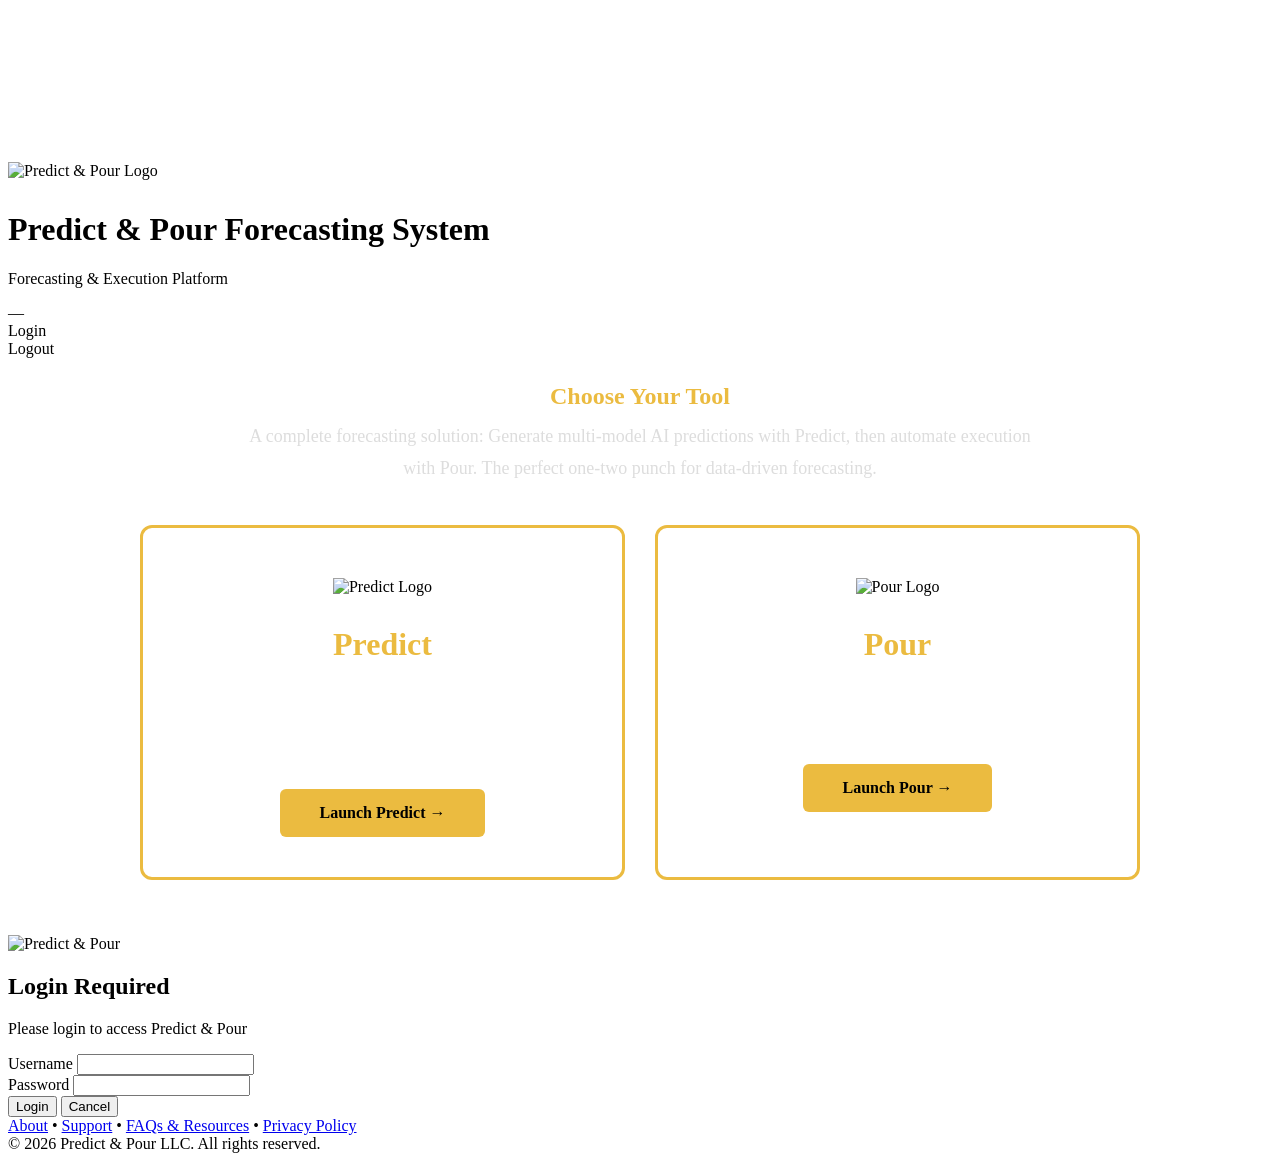
==== static/index.html @ daedb601 "changed /static/ to / across all pages" ====
<!DOCTYPE html>
    <html>
    <head>
        <title>Predict & Pour</title>
    <link rel="stylesheet" href="/styles.css">
        <style>


            .container {
                max-width: 1000px;
                margin: 0px auto;
                text-align: center;
                padding: 15px 20px;
            }

            .app-cards {
                display: grid;
                grid-template-columns: 1fr 1fr;
                gap: 30px;
                margin: 40px 0;
            }

            .app-card {
                background: url("/wood-texture.jpg") center center;
                background-size: cover;
                border: 3px solid #EBBB40;
                border-radius: 12px;
                padding: 40px 30px;
                transition: transform 0.3s, box-shadow 0.3s;
            }

            .app-card:hover {
                transform: translateY(-15px) scale(1.05);
                box-shadow: 0 25px 80px rgba(235, 187, 64, 0.7);
            }

            .app-card h2 {
                color: #EBBB40;
                margin: 20px 0 10px 0;
                font-size: 32px;
            }

            .app-card p {
                color: #fff;
                font-size: 16px;
                margin: 15px 0;
                line-height: 1.6;
            }

            .app-card a {
                display: inline-block;
                background: #EBBB40;
                color: #000;
                padding: 15px 40px;
                text-decoration: none;
                border-radius: 6px;
                font-weight: bold;
                margin-top: 20px;
                font-size: 16px;
                transition: background 0.3s;
            }

            .app-card a:hover {
                background: #d4a634;
            }

            .subtitle {
                color: #EBBB40;
                font-size: 24px;
                margin: 10px 0 10px 0;
            }

            .description {
                color: #ddd;
                max-width: 800px;
                margin: 0 auto 40px auto;
                line-height: 1.8;
                font-size: 18px;
            }

        </style>
    </head>
    <body>
        <div class="header">
            <video autoplay muted loop playsinline class="header-video">
                <source src="/beer-header.mp4" type="video/mp4">
            </video>
            <div class="header-content">
                <img src="/pp-logo.png" alt="Predict & Pour Logo" width="150" style="margin-bottom: 10px;">
                <h1>Predict & Pour Forecasting System</h1>
                <p>Forecasting & Execution Platform</p>
            </div>

            <!-- Account Widget -->
            <div class="account-widget">
                <div class="account-trigger" id="accountTrigger">
                    <div class="account-circle logged-out" id="accountCircle">—</div>
                    <span class="account-name" id="accountName">Login</span>
                </div>
                <div class="account-dropdown" id="accountDropdown">
                    <div class="dropdown-item logout" id="logoutBtn">Logout</div>
                </div>
            </div>
        </div>

        <div class="container">
            <h2 class="subtitle">Choose Your Tool</h2>
            <p class="description">
                A complete forecasting solution: Generate multi-model AI predictions with Predict,
                then automate execution with Pour. The perfect one-two punch for data-driven forecasting.
            </p>

            <div class="app-cards">
                <div class="app-card">
                    <img src="/predict-logo.png" alt="Predict Logo" style="width: 150px; height: 150px; margin: 10px 0;">
                    <h2>Predict</h2>
                    <p>Multi-model forecasting powered by advanced algorithims and AI models. Choose from 8 different forecasting models to predict future sales.</p>
                    <a href="/predict">Launch Predict →</a>
                </div>

                <div class="app-card">
                    <img src="/pour-logo.png" alt="Pour Logo" style="width: 150px; height: 150px; margin: 10px 0;">
                    <h2>Pour</h2>
                    <p>Automated forecast execution into OnePortal. Smart calibration and one-click import automation for your data.</p>
                    <a href="/pour">Launch Pour →</a>
                </div>
            </div>
        </div>

        <!-- Login Modal -->
        <div class="login-modal" id="loginModal">
            <div class="login-box">
                <div class="login-content">
                    <div class="login-header">
                        <img src="/pp-logo.png" alt="Predict & Pour">
                        <h2>Login Required</h2>
                        <p>Please login to access Predict & Pour</p>
                    </div>
                    <div class="login-error" id="loginError"></div>
                    <form class="login-form" id="loginForm">
                        <div class="form-group">
                            <label for="loginUsername">Username</label>
                            <input type="text" id="loginUsername" required autocomplete="username">
                        </div>
                        <div class="form-group">
                            <label for="loginPassword">Password</label>
                            <input type="password" id="loginPassword" required autocomplete="current-password">
                        </div>
                        <div class="login-actions">
                            <button type="submit" class="btn-login">Login</button>
                            <button type="button" class="btn-cancel" id="cancelLogin">Cancel</button>
                        </div>
                    </form>
                </div>
            </div>
        </div>

        <!-- FOOTER -->
        <div class="pp-footer">
        <div class="pp-footer-line"></div>

        <div class="pp-footer-links">
            <a href="/about.html">About</a>
            <span>•</span>
            <a href="mailto:aaron@predictandpour.com">Support</a>
            <span>•</span>
            <a href="/faqs.html">FAQs & Resources</a>
            <span>•</span>
            <a href="/privacy.html">Privacy Policy</a>
        </div>

        <div class="pp-footer-copy">
            © <span id="ppYear"></span> Predict &amp; Pour LLC. All rights reserved.
        </div>
        </div>

        <script>
        // ============================================
        // GLOBAL STATE
        // ============================================
        let currentUser = null;

        // ============================================
        // AUTH & ACCOUNT DROPDOWN
        // ============================================
        
        async function checkAuthStatus() {
            try {
                const response = await fetch('/api/auth/me', {
                    credentials: 'include'
                });
                const data = await response.json();
                
                if (data.logged_in) {
                    currentUser = { username: data.username || 'User' };
                    updateAccountWidget(true, currentUser.username);
                } else {
                    currentUser = null;
                    updateAccountWidget(false);
                }
            } catch (error) {
                console.error('Auth check error:', error);
                updateAccountWidget(false);
            }
        }

        function updateAccountWidget(isLoggedIn, username = '') {
            const circle = document.getElementById('accountCircle');
            const name = document.getElementById('accountName');
            
            if (isLoggedIn && username) {
                // Extract initials
                const parts = username.split(/[\s._-]+/);
                let initials = '';
                if (parts.length >= 2) {
                    initials = parts[0][0].toUpperCase() + parts[1][0].toUpperCase();
                } else {
                    initials = username.substring(0, 2).toUpperCase();
                }
                
                circle.textContent = initials;
                circle.classList.remove('logged-out');
                name.textContent = username;
            } else {
                circle.textContent = '—';
                circle.classList.add('logged-out');
                name.textContent = 'Login';
            }
        }

        // Account dropdown toggle
        document.getElementById('accountTrigger').addEventListener('click', function(e) {
            e.stopPropagation();
            const dropdown = document.getElementById('accountDropdown');
            
            if (currentUser) {
                dropdown.classList.toggle('show');
            } else {
                showLoginModal();
            }
        });

        // Close dropdown when clicking outside
        document.addEventListener('click', function() {
            document.getElementById('accountDropdown').classList.remove('show');
        });

        // Logout
        document.getElementById('logoutBtn').addEventListener('click', async function() {
            try {
                await fetch('/api/auth/logout', {
                    method: 'POST',
                    credentials: 'include'
                });
                currentUser = null;
                updateAccountWidget(false);
                document.getElementById('accountDropdown').classList.remove('show');
            } catch (error) {
                console.error('Logout error:', error);
            }
        });

        // ============================================
        // LOGIN MODAL
        // ============================================
        
        function showLoginModal() {
            document.getElementById('loginModal').classList.add('show');
            document.getElementById('loginUsername').focus();
        }

        function hideLoginModal() {
            document.getElementById('loginModal').classList.remove('show');
            document.getElementById('loginForm').reset();
            document.getElementById('loginError').classList.remove('show');
        }

        document.getElementById('cancelLogin').addEventListener('click', hideLoginModal);

        document.getElementById('loginForm').addEventListener('submit', async function(e) {
            e.preventDefault();
            
            const username = document.getElementById('loginUsername').value;
            const password = document.getElementById('loginPassword').value;
            const errorDiv = document.getElementById('loginError');
            
            errorDiv.classList.remove('show');
            
            try {
                const response = await fetch('/api/auth/login', {
                    method: 'POST',
                    headers: { 'Content-Type': 'application/x-www-form-urlencoded' },
                    body: `username=${encodeURIComponent(username)}&password=${encodeURIComponent(password)}`,
                    credentials: 'include'
                });
                
                const data = await response.json();
                
                if (response.ok && data.status === 'ok') {
                    currentUser = { username: data.username };
                    updateAccountWidget(true, data.username);
                    hideLoginModal();
                } else {
                    errorDiv.textContent = data.detail || 'Login failed';
                    errorDiv.classList.add('show');
                }
            } catch (error) {
                console.error('Login error:', error);
                errorDiv.textContent = 'Network error. Please try again.';
                errorDiv.classList.add('show');
            }
        });

        // ============================================
        // INITIALIZATION
        // ============================================
        
        checkAuthStatus();
        document.getElementById("ppYear").textContent = new Date().getFullYear();
        </script>
    </body>
    </html>
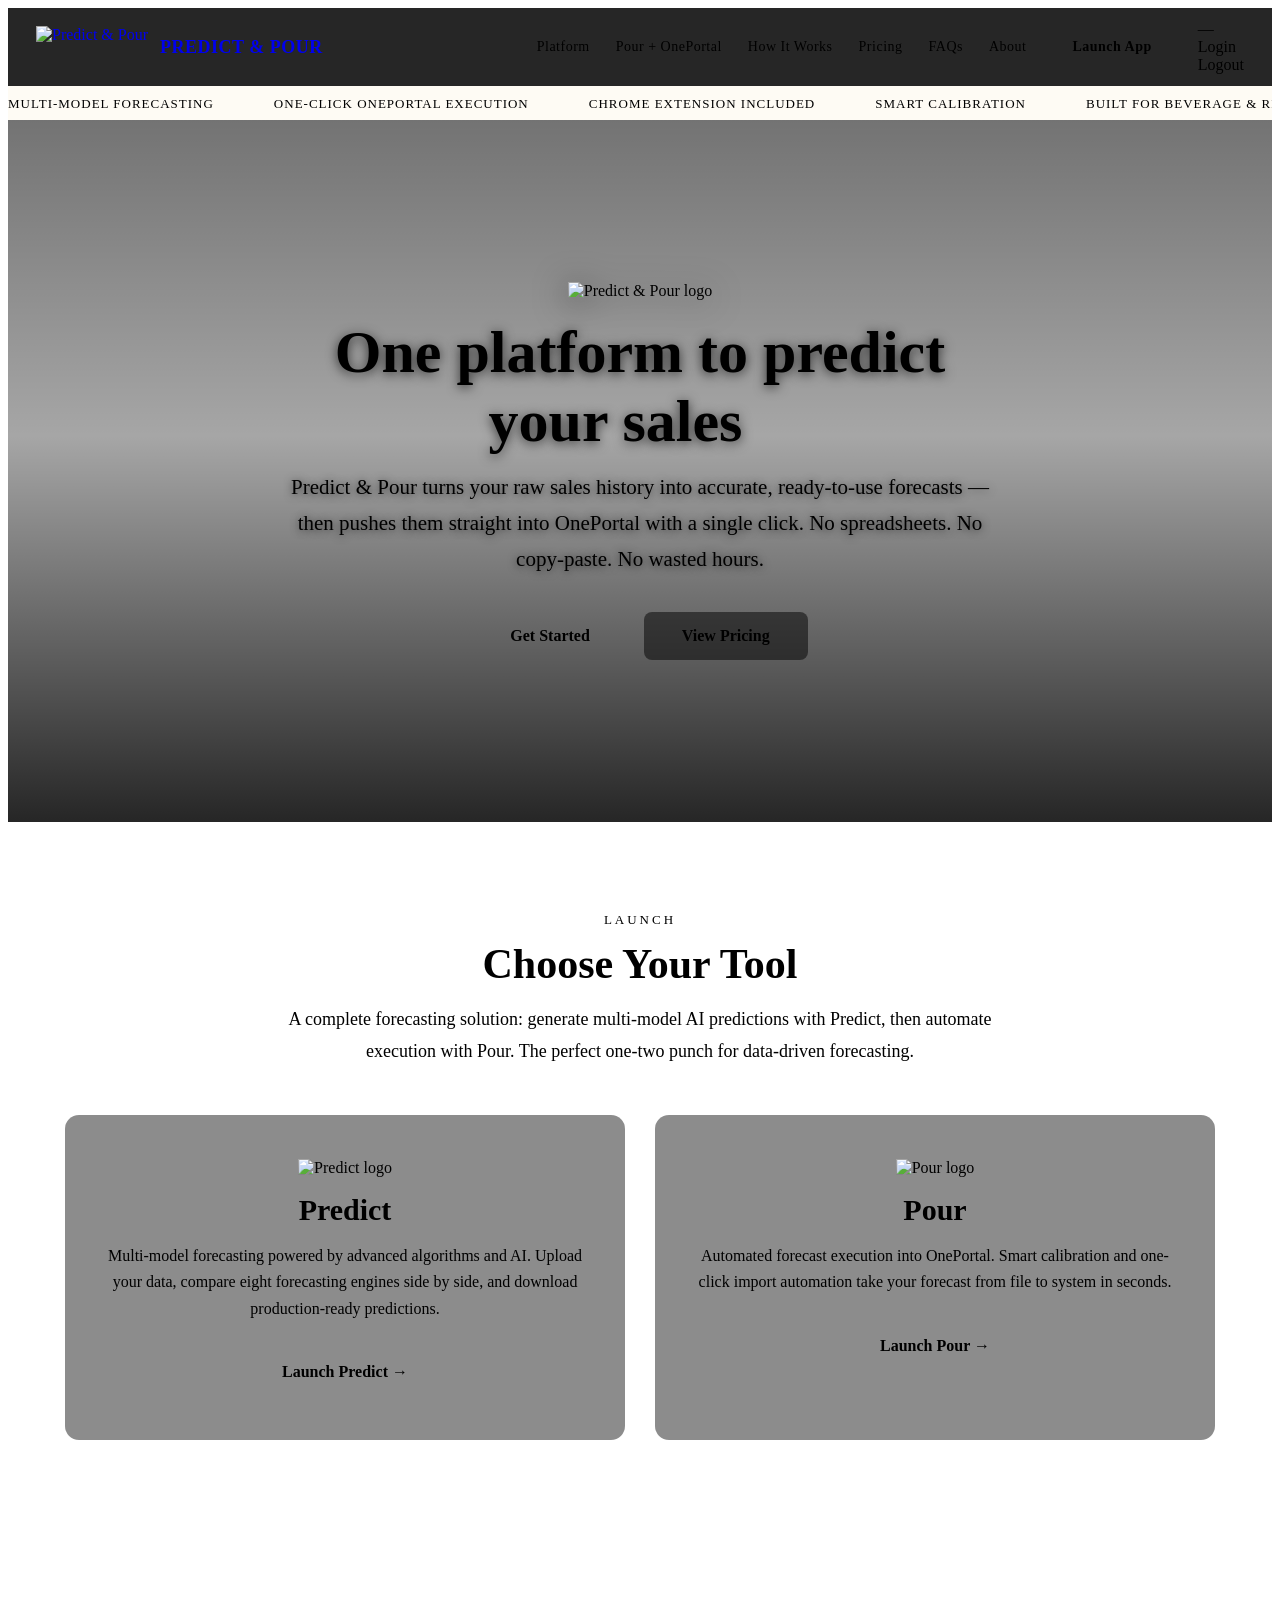
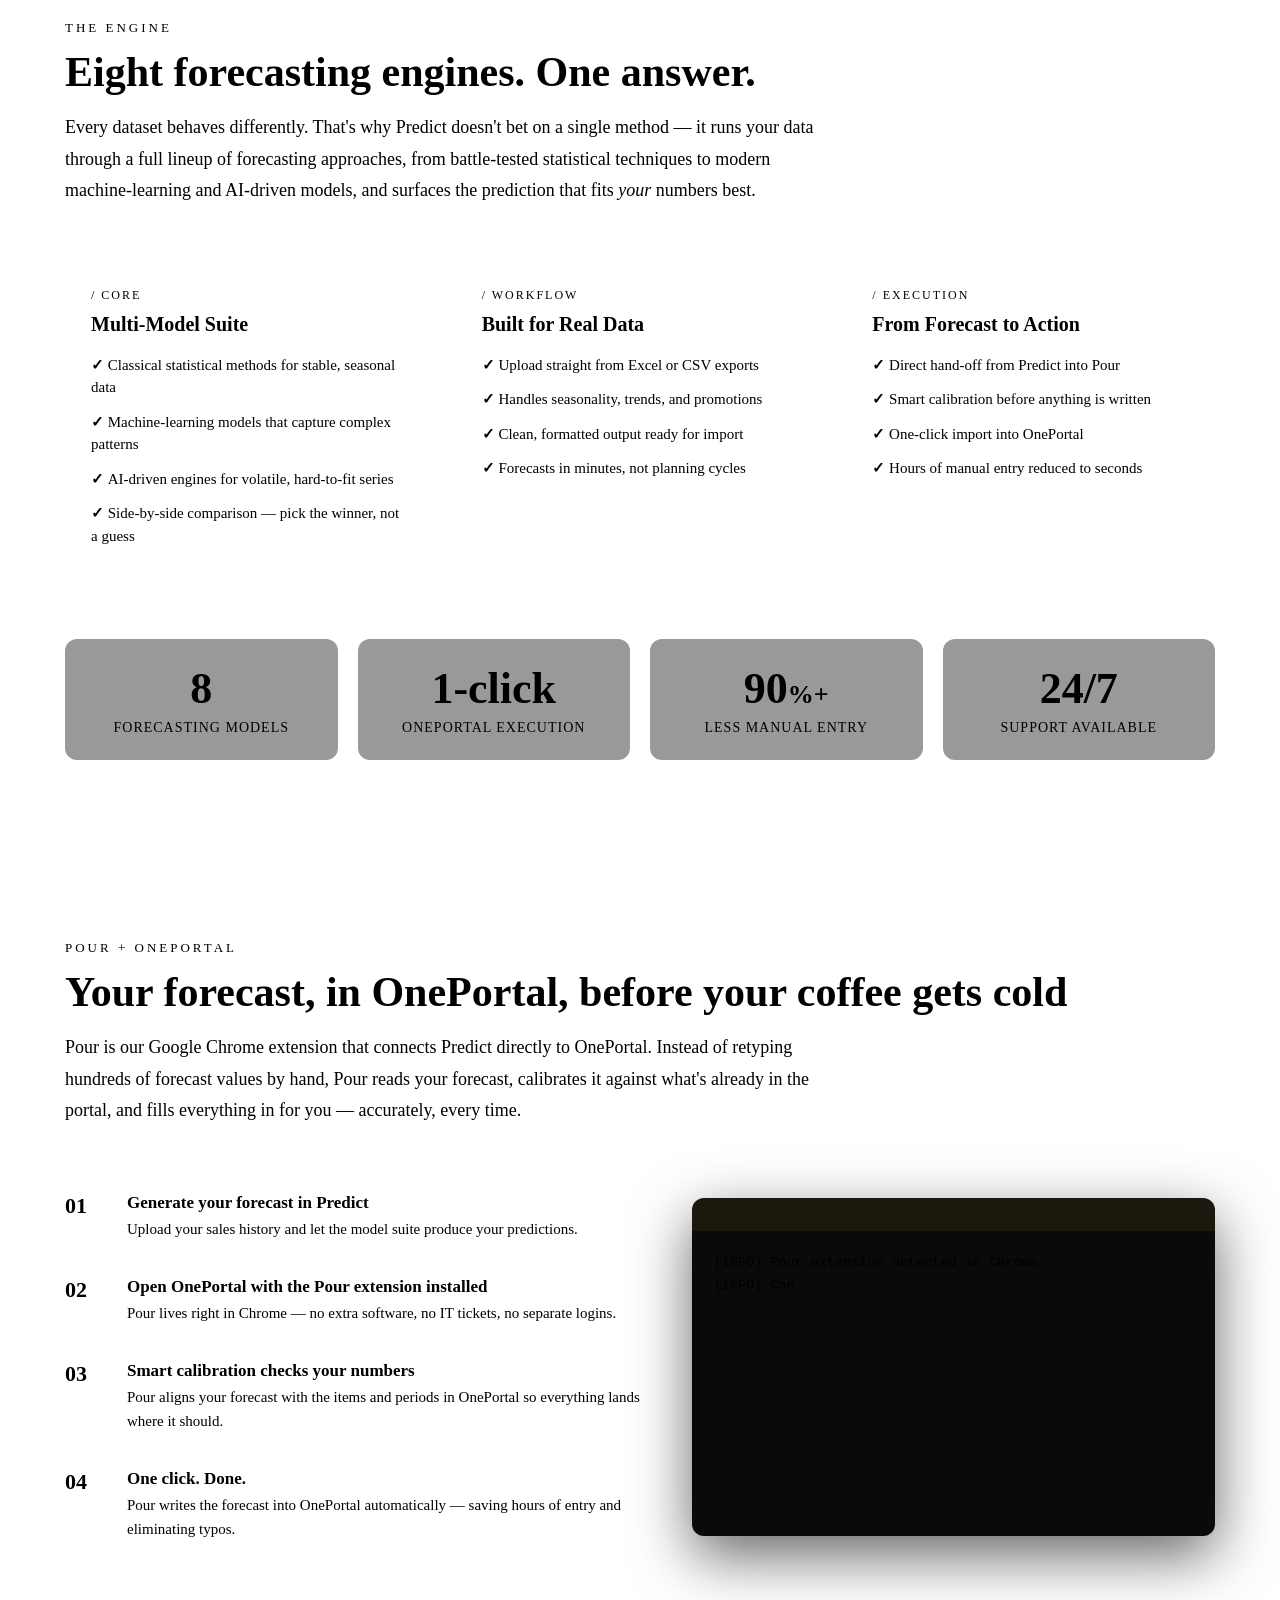
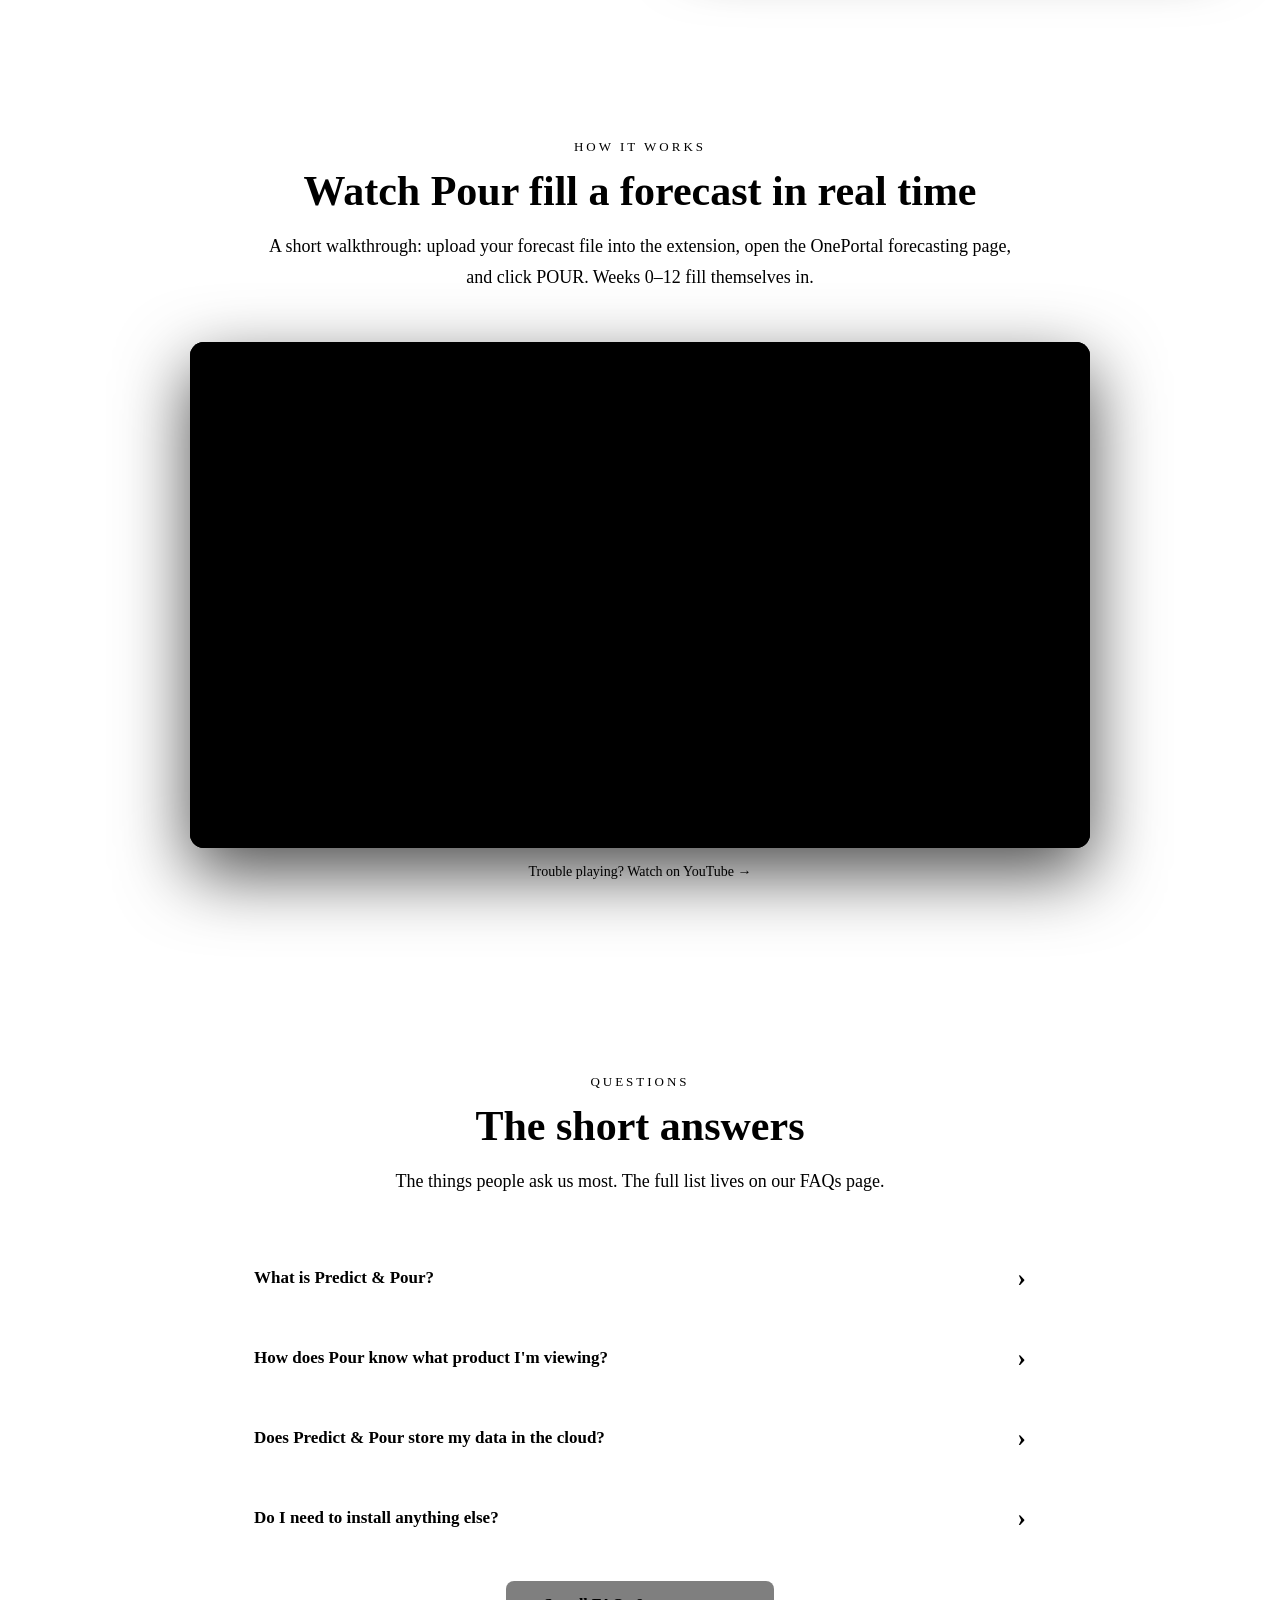
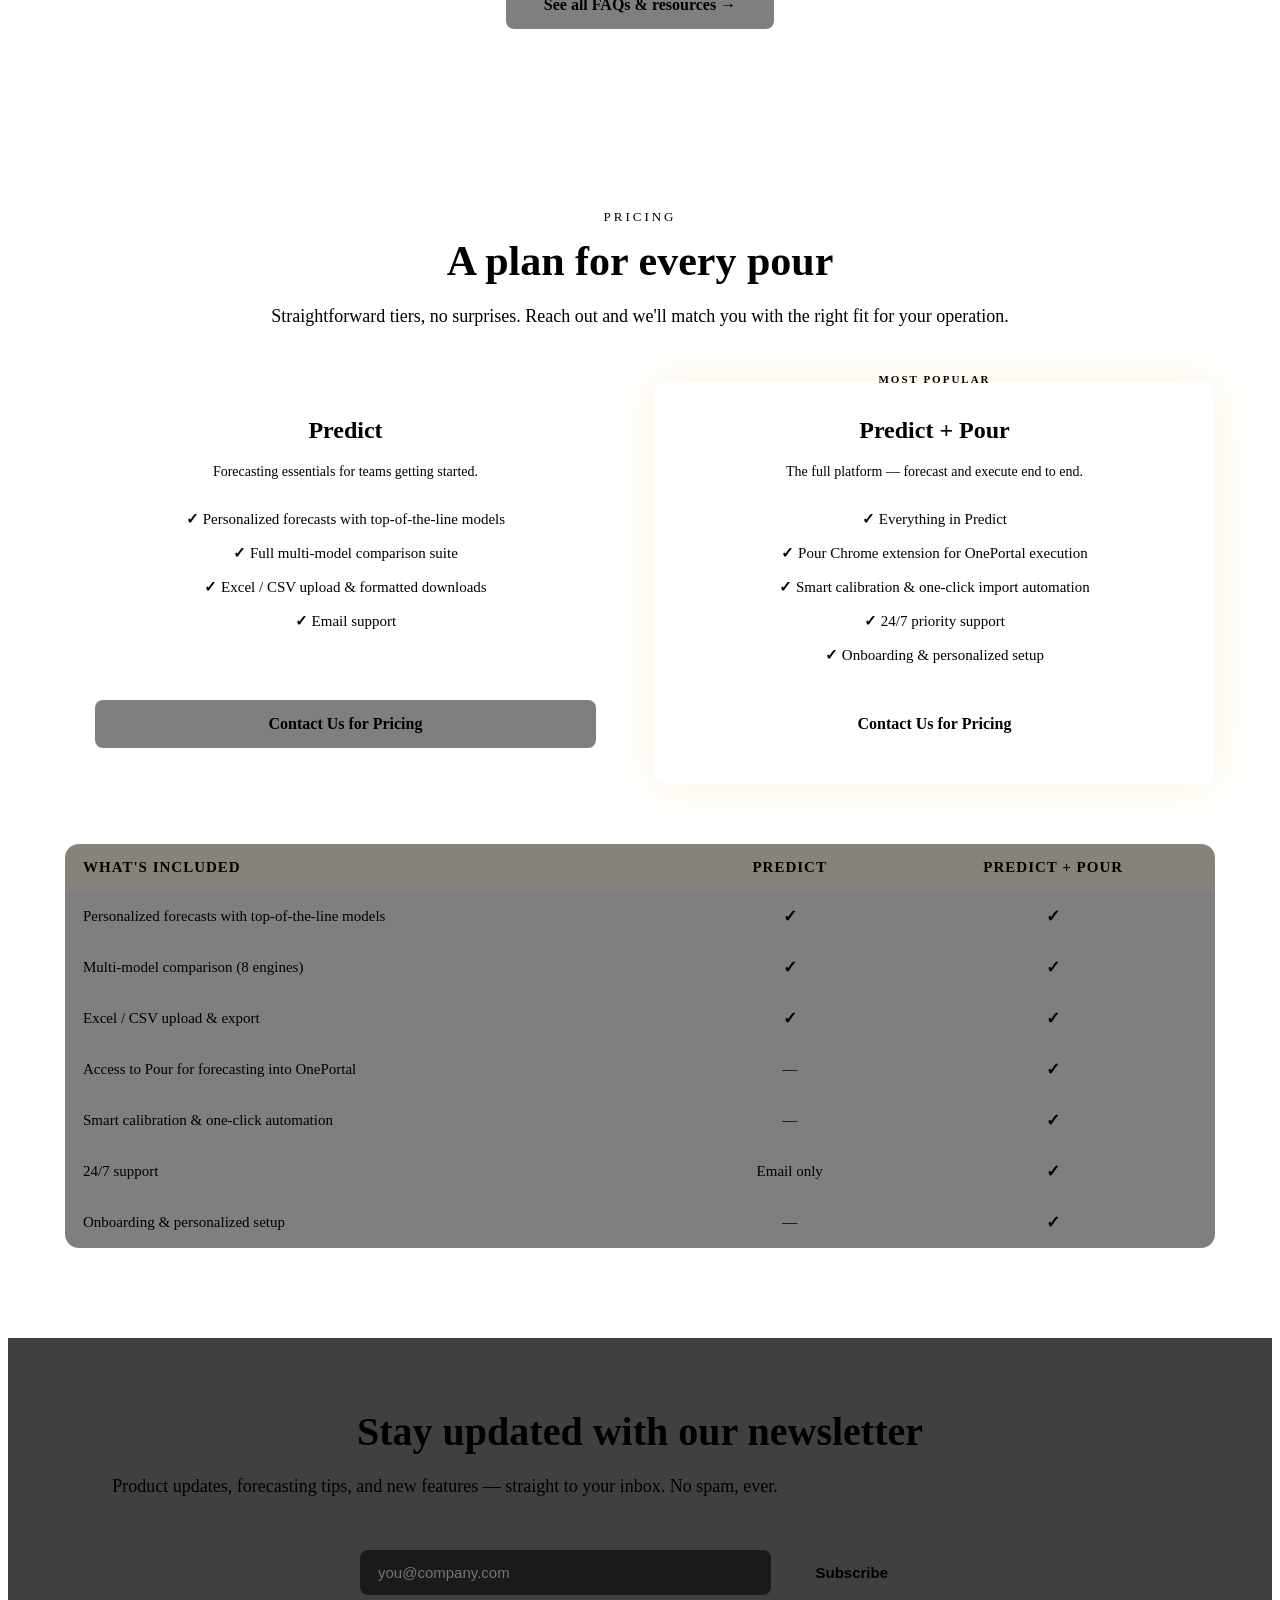
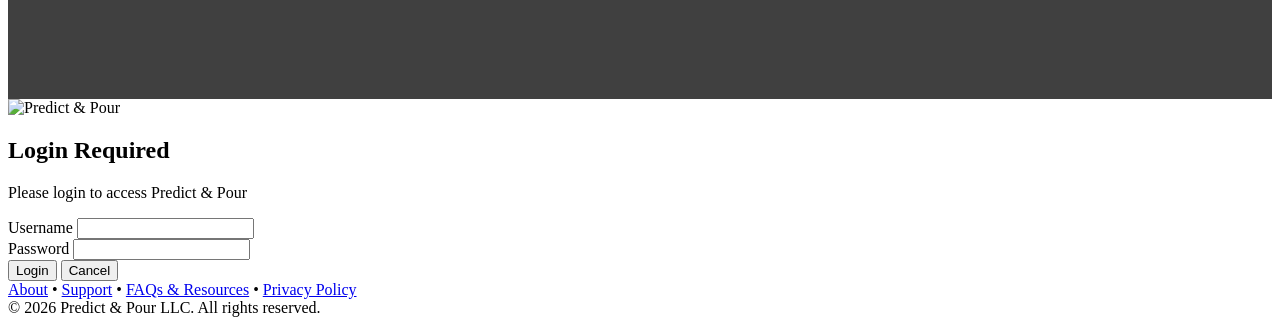
==== commit 3833fc9d: "Refactor code structure for improved readability and maintainability, made big changes to the INDEX." ====
--- a/static/index.html
+++ b/static/index.html
@@ -1,96 +1,588 @@
-    <!DOCTYPE html>
-    <html>
-    <head>
-        <title>Predict & Pour</title>
+<!DOCTYPE html>
+<html lang="en">
+<head>
+    <meta charset="UTF-8">
+    <meta name="viewport" content="width=device-width, initial-scale=1">
+    <title>Predict & Pour — Forecasting & Execution Platform</title>
+    <meta name="description" content="AI-powered sales forecasting and one-click execution into OnePortal. Predict smarter. Pour faster.">
     <link rel="stylesheet" href="/styles.css">
-        <style>
-
-
-            .container {
-                max-width: 1000px;
-                margin: 0px auto;
-                text-align: center;
-                padding: 15px 20px;
-            }
-
-            .app-cards {
-                display: grid;
-                grid-template-columns: 1fr 1fr;
-                gap: 30px;
-                margin: 40px 0;
-            }
-
-            .app-card {
-                background: url("/wood-texture.jpg") center center;
-                background-size: cover;
-                border: 3px solid #EBBB40;
-                border-radius: 12px;
-                padding: 40px 30px;
-                transition: transform 0.3s, box-shadow 0.3s;
-            }
-
-            .app-card:hover {
-                transform: translateY(-15px) scale(1.05);
-                box-shadow: 0 25px 80px rgba(235, 187, 64, 0.7);
-            }
-
-            .app-card h2 {
-                color: #EBBB40;
-                margin: 20px 0 10px 0;
-                font-size: 32px;
-            }
-
-            .app-card p {
-                color: #fff;
-                font-size: 16px;
-                margin: 15px 0;
-                line-height: 1.6;
-            }
-
-            .app-card a {
-                display: inline-block;
-                background: #EBBB40;
-                color: #000;
-                padding: 15px 40px;
-                text-decoration: none;
-                border-radius: 6px;
-                font-weight: bold;
-                margin-top: 20px;
-                font-size: 16px;
-                transition: background 0.3s;
-            }
-
-            .app-card a:hover {
-                background: #d4a634;
-            }
-
-            .subtitle {
-                color: #EBBB40;
-                font-size: 24px;
-                margin: 10px 0 10px 0;
-            }
-
-            .description {
-                color: #ddd;
-                max-width: 800px;
-                margin: 0 auto 40px auto;
-                line-height: 1.8;
-                font-size: 18px;
-            }
-
-        </style>
-    </head>
-    <body>
-        <div class="header">
-            <video autoplay muted loop playsinline class="header-video">
-                <source src="/beer-header.mp4" type="video/mp4">
-            </video>
-            <div class="header-content">
-                <img src="/pp-logo.png" alt="Predict & Pour Logo" width="150" style="margin-bottom: 10px;">
-                <h1>Predict & Pour Forecasting System</h1>
-                <p>Forecasting & Execution Platform</p>
-            </div>
-
+    <style>
+        /* =============================================
+           INDEX PAGE — Nixtla-inspired layout, P&P theme
+           ============================================= */
+        html { scroll-behavior: smooth; }
+        body { overflow-x: hidden; }
+
+        /* ---------- STICKY NAV ---------- */
+        .pp-nav {
+            position: sticky;
+            top: 0;
+            z-index: 100;
+            display: flex;
+            align-items: center;
+            justify-content: space-between;
+            gap: 20px;
+            padding: 12px 28px;
+            background: rgba(0, 0, 0, 0.85);
+            backdrop-filter: blur(12px);
+            -webkit-backdrop-filter: blur(12px);
+            border-bottom: 1px solid var(--pp-border);
+        }
+        .pp-nav-brand {
+            display: flex;
+            align-items: center;
+            gap: 12px;
+            text-decoration: none;
+        }
+        .pp-nav-brand img { height: 42px; width: auto; }
+        .pp-nav-brand span {
+            color: var(--pp-gold);
+            font-weight: bold;
+            font-size: 18px;
+            letter-spacing: 0.5px;
+        }
+        .pp-nav-links {
+            display: flex;
+            align-items: center;
+            gap: 26px;
+        }
+        .pp-nav-links a {
+            color: var(--pp-text-muted);
+            text-decoration: none;
+            font-size: 14px;
+            letter-spacing: 0.5px;
+            transition: color 0.2s;
+        }
+        .pp-nav-links a:hover { color: var(--pp-gold); }
+        .pp-nav-links a.nav-cta {
+            background: var(--pp-gold);
+            color: #000;
+            font-weight: bold;
+            padding: 9px 20px;
+            border-radius: 25px;
+            transition: background 0.2s, transform 0.2s;
+        }
+        .pp-nav-links a.nav-cta:hover { background: var(--pp-gold-hover); transform: translateY(-1px); }
+        .pp-nav .account-widget { position: static; }
+        @media (max-width: 900px) {
+            .pp-nav-links a:not(.nav-cta) { display: none; }
+        }
+
+        /* ---------- ANNOUNCEMENT TICKER ---------- */
+        .pp-ticker {
+            overflow: hidden;
+            border-bottom: 1px solid var(--pp-border);
+            background: rgba(235, 187, 64, 0.06);
+            white-space: nowrap;
+        }
+        .pp-ticker-track {
+            display: inline-block;
+            padding: 8px 0;
+            animation: ticker 30s linear infinite;
+        }
+        .pp-ticker-track span {
+            color: var(--pp-gold);
+            font-size: 13px;
+            letter-spacing: 1px;
+            margin-right: 60px;
+            text-transform: uppercase;
+        }
+        @keyframes ticker {
+            from { transform: translateX(0); }
+            to   { transform: translateX(-50%); }
+        }
+
+        /* ---------- HERO ---------- */
+        .pp-hero {
+            position: relative;
+            min-height: 78vh;
+            display: flex;
+            align-items: center;
+            justify-content: center;
+            text-align: center;
+            overflow: hidden;
+            border-bottom: 3px solid var(--pp-gold);
+        }
+        .pp-hero video {
+            position: absolute;
+            inset: 0;
+            width: 100%;
+            height: 100%;
+            object-fit: cover;
+            z-index: 0;
+        }
+        .pp-hero::after {
+            content: '';
+            position: absolute;
+            inset: 0;
+            background: linear-gradient(to bottom, rgba(0,0,0,0.55) 0%, rgba(0,0,0,0.35) 45%, rgba(0,0,0,0.85) 100%);
+            z-index: 1;
+        }
+        .pp-hero-content {
+            position: relative;
+            z-index: 2;
+            max-width: 950px;
+            padding: 70px 24px;
+        }
+        .pp-hero-content img { width: 130px; margin-bottom: 18px; filter: drop-shadow(0 4px 16px rgba(0,0,0,0.6)); }
+        .pp-hero h1 {
+            font-size: clamp(34px, 5.5vw, 60px);
+            line-height: 1.15;
+            margin: 0 0 14px 0;
+            color: var(--pp-text);
+            text-shadow: 0 2px 12px rgba(0,0,0,0.7);
+        }
+        .pp-hero h1 .rotator {
+            color: var(--pp-gold);
+            display: inline-block;
+            min-width: 5.5ch;
+            text-align: left;
+            border-right: 3px solid var(--pp-gold);
+            padding-right: 4px;
+            white-space: nowrap;
+        }
+        .pp-hero-sub {
+            color: var(--pp-text-muted);
+            font-size: clamp(16px, 2vw, 21px);
+            max-width: 720px;
+            margin: 0 auto 34px auto;
+            line-height: 1.7;
+            text-shadow: 0 1px 8px rgba(0,0,0,0.7);
+        }
+        .pp-hero-ctas { display: flex; gap: 16px; justify-content: center; flex-wrap: wrap; }
+        .pp-btn {
+            display: inline-block;
+            padding: 15px 38px;
+            border-radius: 8px;
+            font-weight: bold;
+            font-size: 16px;
+            text-decoration: none;
+            transition: transform 0.2s, background 0.2s, box-shadow 0.2s;
+        }
+        .pp-btn-gold { background: var(--pp-gold); color: #000; }
+        .pp-btn-gold:hover { background: var(--pp-gold-hover); transform: translateY(-2px); box-shadow: 0 10px 30px rgba(235,187,64,0.35); }
+        .pp-btn-ghost { border: 2px solid var(--pp-gold); color: var(--pp-gold); background: rgba(0,0,0,0.5); }
+        .pp-btn-ghost:hover { background: var(--pp-gold-dim); transform: translateY(-2px); }
+
+        /* ---------- SECTION SHELL ---------- */
+        .pp-section { max-width: 1150px; margin: 0 auto; padding: 90px 24px; }
+        .pp-eyebrow {
+            color: var(--pp-gold);
+            font-size: 13px;
+            letter-spacing: 3px;
+            text-transform: uppercase;
+            margin: 0 0 12px 0;
+        }
+        .pp-section h2 {
+            font-size: clamp(28px, 4vw, 42px);
+            margin: 0 0 16px 0;
+            color: var(--pp-text);
+        }
+        .pp-section-lead {
+            color: var(--pp-text-muted);
+            font-size: 18px;
+            line-height: 1.75;
+            max-width: 760px;
+            margin: 0 0 48px 0;
+        }
+        .center { text-align: center; }
+        .center .pp-section-lead { margin-left: auto; margin-right: auto; }
+
+        /* ---------- SCROLL REVEAL ---------- */
+        .reveal {
+            opacity: 0;
+            transform: translateY(28px);
+            transition: opacity 0.7s ease, transform 0.7s ease;
+        }
+        .reveal.visible { opacity: 1; transform: translateY(0); }
+
+        /* ---------- CHOOSE YOUR PATH ---------- */
+        .path-cards {
+            display: grid;
+            grid-template-columns: 1fr 1fr;
+            gap: 30px;
+        }
+        @media (max-width: 800px) { .path-cards { grid-template-columns: 1fr; } }
+        .path-card {
+            background: var(--pp-wood-texture) center center;
+            background-size: cover;
+            border: 3px solid var(--pp-gold);
+            border-radius: 14px;
+            padding: 44px 32px;
+            text-align: center;
+            position: relative;
+            overflow: hidden;
+            transition: transform 0.3s, box-shadow 0.3s;
+        }
+        .path-card::before {
+            content: '';
+            position: absolute;
+            inset: 0;
+            background: rgba(0,0,0,0.45);
+            z-index: 0;
+        }
+        .path-card > * { position: relative; z-index: 1; }
+        .path-card:hover { transform: translateY(-10px); box-shadow: 0 25px 70px rgba(235,187,64,0.45); }
+        .path-card img { width: 130px; height: 130px; }
+        .path-card h3 { color: var(--pp-gold); font-size: 30px; margin: 16px 0 8px; }
+        .path-card p { color: var(--pp-text-muted); line-height: 1.65; }
+        .path-card a { margin-top: 10px; }
+
+        /* ---------- ENGINE / BENTO ---------- */
+        .bento {
+            display: grid;
+            grid-template-columns: repeat(3, 1fr);
+            gap: 22px;
+        }
+        @media (max-width: 900px) { .bento { grid-template-columns: 1fr; } }
+        .bento-card {
+            background: var(--pp-surface);
+            border: 1px solid var(--pp-border);
+            border-radius: 14px;
+            padding: 30px 26px;
+            transition: border-color 0.3s, transform 0.3s;
+        }
+        .bento-card:hover { border-color: var(--pp-gold); transform: translateY(-4px); }
+        .bento-card .tag {
+            color: var(--pp-gold);
+            font-size: 12px;
+            letter-spacing: 2px;
+            text-transform: uppercase;
+        }
+        .bento-card h4 { color: var(--pp-text); font-size: 20px; margin: 10px 0 12px; }
+        .bento-card ul { list-style: none; margin: 0; padding: 0; }
+        .bento-card li {
+            color: var(--pp-text-muted);
+            padding: 6px 0;
+            font-size: 15px;
+            line-height: 1.5;
+        }
+        .bento-card li::before { content: '✓  '; color: var(--pp-gold); font-weight: bold; }
+
+        /* ---------- STATS ---------- */
+        .stats-row {
+            display: grid;
+            grid-template-columns: repeat(4, 1fr);
+            gap: 20px;
+            margin-top: 56px;
+        }
+        @media (max-width: 800px) { .stats-row { grid-template-columns: repeat(2, 1fr); } }
+        .stat { text-align: center; padding: 24px 10px; border: 1px solid var(--pp-border); border-radius: 12px; background: rgba(0,0,0,0.4); }
+        .stat .num { color: var(--pp-gold); font-size: 44px; font-weight: bold; }
+        .stat .num small { font-size: 26px; }
+        .stat .lbl { color: var(--pp-text-dim); font-size: 14px; letter-spacing: 1px; text-transform: uppercase; margin-top: 6px; }
+
+        /* ---------- POUR / HOW IT WORKS ---------- */
+        .pour-grid {
+            display: grid;
+            grid-template-columns: 1.05fr 0.95fr;
+            gap: 48px;
+            align-items: center;
+        }
+        @media (max-width: 900px) { .pour-grid { grid-template-columns: 1fr; } }
+        .pour-steps { list-style: none; margin: 0; padding: 0; counter-reset: step; }
+        .pour-steps li {
+            counter-increment: step;
+            display: flex;
+            gap: 18px;
+            padding: 18px 0;
+            border-bottom: 1px solid var(--pp-border);
+        }
+        .pour-steps li:last-child { border-bottom: none; }
+        .pour-steps li::before {
+            content: counter(step, decimal-leading-zero);
+            color: var(--pp-gold);
+            font-size: 22px;
+            font-weight: bold;
+            min-width: 44px;
+        }
+        .pour-steps strong { display: block; color: var(--pp-text); font-size: 17px; margin-bottom: 4px; }
+        .pour-steps span { color: var(--pp-text-muted); line-height: 1.6; font-size: 15px; }
+
+        /* Terminal */
+        .terminal {
+            background: #0a0a0a;
+            border: 1px solid var(--pp-border);
+            border-radius: 12px;
+            overflow: hidden;
+            box-shadow: 0 20px 60px rgba(0,0,0,0.6);
+        }
+        .terminal-bar {
+            display: flex;
+            gap: 7px;
+            padding: 11px 14px;
+            background: rgba(235,187,64,0.08);
+            border-bottom: 1px solid var(--pp-border);
+        }
+        .terminal-bar i { width: 11px; height: 11px; border-radius: 50%; background: var(--pp-border); }
+        .terminal-bar i:first-child { background: var(--pp-error); }
+        .terminal-bar i:nth-child(2) { background: var(--pp-gold); }
+        .terminal-bar i:nth-child(3) { background: var(--pp-success); }
+        .terminal-body {
+            font-family: 'Courier New', monospace;
+            font-size: 13.5px;
+            line-height: 1.75;
+            padding: 20px 22px;
+            min-height: 265px;
+            color: var(--pp-text-muted);
+            white-space: pre-wrap;
+        }
+        .terminal-body .g { color: var(--pp-gold); }
+        .terminal-body .s { color: var(--pp-success); }
+        .terminal-cursor { display: inline-block; width: 8px; background: var(--pp-gold); animation: blink 1s steps(1) infinite; }
+        @keyframes blink { 50% { opacity: 0; } }
+
+        /* ---------- VIDEO / HOW IT WORKS ---------- */
+        .video-frame {
+            max-width: 900px;
+            margin: 0 auto;
+            border: 3px solid var(--pp-gold);
+            border-radius: 14px;
+            overflow: hidden;
+            box-shadow: 0 25px 70px rgba(0,0,0,0.7);
+            background: #000;
+        }
+        .video-ratio {
+            position: relative;
+            width: 100%;
+            padding-top: 56.25%;
+        }
+        .video-ratio iframe,
+        .video-ratio .video-poster {
+            position: absolute;
+            inset: 0;
+            width: 100%;
+            height: 100%;
+            border: 0;
+        }
+        .video-poster {
+            display: flex;
+            align-items: center;
+            justify-content: center;
+            cursor: pointer;
+            background: #000 center/cover no-repeat;
+            border: none;
+            padding: 0;
+        }
+        .video-poster::after {
+            content: '';
+            position: absolute;
+            inset: 0;
+            background: rgba(0,0,0,0.35);
+            transition: background 0.3s;
+        }
+        .video-poster:hover::after { background: rgba(0,0,0,0.15); }
+        .video-play {
+            position: relative;
+            z-index: 2;
+            width: 88px;
+            height: 88px;
+            border-radius: 50%;
+            background: var(--pp-gold);
+            display: flex;
+            align-items: center;
+            justify-content: center;
+            box-shadow: 0 0 0 0 rgba(235,187,64,0.6);
+            animation: pulse 2.4s infinite;
+            transition: transform 0.25s;
+        }
+        .video-poster:hover .video-play { transform: scale(1.1); }
+        .video-play::before {
+            content: '';
+            width: 0; height: 0;
+            margin-left: 7px;
+            border-left: 26px solid #000;
+            border-top: 16px solid transparent;
+            border-bottom: 16px solid transparent;
+        }
+        @keyframes pulse {
+            0%   { box-shadow: 0 0 0 0 rgba(235,187,64,0.5); }
+            70%  { box-shadow: 0 0 0 26px rgba(235,187,64,0); }
+            100% { box-shadow: 0 0 0 0 rgba(235,187,64,0); }
+        }
+        .video-caption {
+            color: var(--pp-text-dim);
+            font-size: 14px;
+            text-align: center;
+            margin-top: 16px;
+        }
+        .video-caption a { color: var(--pp-gold); text-decoration: none; }
+        .video-caption a:hover { text-decoration: underline; }
+
+        /* ---------- MINI FAQ ---------- */
+        .faq-mini { max-width: 820px; margin: 0 auto; text-align: left; }
+        details.faq-item {
+            border: 1px solid var(--pp-border);
+            border-radius: 12px;
+            background: var(--pp-surface);
+            margin-bottom: 14px;
+            overflow: hidden;
+            transition: border-color 0.25s;
+        }
+        details.faq-item[open] { border-color: var(--pp-gold); }
+        details.faq-item summary {
+            display: flex;
+            align-items: center;
+            justify-content: space-between;
+            gap: 18px;
+            padding: 20px 24px;
+            cursor: pointer;
+            list-style: none;
+            color: var(--pp-text);
+            font-size: 17px;
+            font-weight: bold;
+            transition: color 0.2s;
+        }
+        details.faq-item summary::-webkit-details-marker { display: none; }
+        details.faq-item summary:hover { color: var(--pp-gold); }
+        details.faq-item summary .chev {
+            color: var(--pp-gold);
+            font-size: 26px;
+            line-height: 1;
+            transition: transform 0.3s;
+            flex-shrink: 0;
+        }
+        details.faq-item[open] summary .chev { transform: rotate(90deg); }
+        .faq-answer {
+            padding: 0 24px 22px 24px;
+            color: var(--pp-text-muted);
+            line-height: 1.75;
+            font-size: 15.5px;
+        }
+        .faq-more { margin-top: 30px; text-align: center; }
+
+        /* ---------- PRICING ---------- */
+        .pricing-cards {
+            display: grid;
+            grid-template-columns: 1fr 1fr;
+            gap: 28px;
+            margin-bottom: 60px;
+        }
+        @media (max-width: 800px) { .pricing-cards { grid-template-columns: 1fr; } }
+        .price-card {
+            background: var(--pp-surface);
+            border: 1px solid var(--pp-border);
+            border-radius: 14px;
+            padding: 36px 30px;
+            display: flex;
+            flex-direction: column;
+        }
+        .price-card.featured { border: 2px solid var(--pp-gold); box-shadow: 0 0 50px rgba(235,187,64,0.18); position: relative; }
+        .price-card.featured::before {
+            content: 'MOST POPULAR';
+            position: absolute;
+            top: -13px; left: 50%;
+            transform: translateX(-50%);
+            background: var(--pp-gold);
+            color: #000;
+            font-size: 11px;
+            font-weight: bold;
+            letter-spacing: 2px;
+            padding: 5px 16px;
+            border-radius: 20px;
+        }
+        .price-card h3 { color: var(--pp-gold); font-size: 24px; margin: 0 0 6px; }
+        .price-card .tagline { color: var(--pp-text-dim); font-size: 14px; margin-bottom: 22px; }
+        .price-card ul { list-style: none; padding: 0; margin: 0 0 28px; flex: 1; }
+        .price-card li { color: var(--pp-text-muted); padding: 8px 0; font-size: 15px; }
+        .price-card li::before { content: '✓  '; color: var(--pp-gold); font-weight: bold; }
+        .price-card .pp-btn { text-align: center; }
+
+        .pricing-table-wrap { overflow-x: auto; border: 1px solid var(--pp-border); border-radius: 14px; }
+        table.pricing-table {
+            width: 100%;
+            border-collapse: collapse;
+            background: rgba(0,0,0,0.5);
+            min-width: 560px;
+        }
+        .pricing-table th, .pricing-table td {
+            padding: 15px 18px;
+            text-align: center;
+            border-bottom: 1px solid var(--pp-border);
+            color: var(--pp-text-muted);
+            font-size: 15px;
+        }
+        .pricing-table th { color: var(--pp-gold); font-size: 15px; letter-spacing: 1px; text-transform: uppercase; background: rgba(235,187,64,0.07); }
+        .pricing-table td:first-child, .pricing-table th:first-child { text-align: left; }
+        .pricing-table tr:last-child td { border-bottom: none; }
+        .pricing-table .yes { color: var(--pp-gold); font-weight: bold; font-size: 17px; }
+        .pricing-table .no { color: var(--pp-text-dim); }
+
+        /* ---------- CTA BANNER ---------- */
+        .cta-banner {
+            border-top: 3px solid var(--pp-gold);
+            border-bottom: 3px solid var(--pp-gold);
+            background: var(--pp-wood-texture) center center;
+            background-size: cover;
+            position: relative;
+            text-align: center;
+        }
+        .cta-banner::before { content: ''; position: absolute; inset: 0; background: rgba(0,0,0,0.75); }
+        .cta-banner .pp-section { position: relative; padding: 70px 24px; }
+        .cta-banner h2 { font-size: clamp(26px, 4vw, 40px); }
+
+        /* ---------- NEWSLETTER ---------- */
+        .newsletter-form {
+            display: flex;
+            gap: 12px;
+            justify-content: center;
+            flex-wrap: wrap;
+            max-width: 560px;
+            margin: 0 auto;
+        }
+        .newsletter-form input {
+            flex: 1;
+            min-width: 240px;
+            padding: 14px 18px;
+            border-radius: 8px;
+            border: 2px solid var(--pp-border);
+            background: rgba(0,0,0,0.6);
+            color: var(--pp-text);
+            font-size: 15px;
+            outline: none;
+            transition: border-color 0.2s;
+        }
+        .newsletter-form input:focus { border-color: var(--pp-gold); }
+        .newsletter-form button {
+            padding: 14px 32px;
+            border: none;
+            border-radius: 8px;
+            background: var(--pp-gold);
+            color: #000;
+            font-weight: bold;
+            font-size: 15px;
+            cursor: pointer;
+            transition: background 0.2s, transform 0.2s;
+        }
+        .newsletter-form button:hover { background: var(--pp-gold-hover); transform: translateY(-1px); }
+        .newsletter-msg { margin-top: 14px; font-size: 14px; min-height: 20px; }
+        .newsletter-msg.ok { color: var(--pp-success); }
+        .newsletter-msg.err { color: var(--pp-error); }
+
+        /* ---------- REDUCED MOTION ---------- */
+        @media (prefers-reduced-motion: reduce) {
+            .pp-ticker-track { animation: none; }
+            .reveal { opacity: 1; transform: none; transition: none; }
+            html { scroll-behavior: auto; }
+        }
+    </style>
+</head>
+<body>
+
+    <!-- STICKY NAV -->
+    <nav class="pp-nav">
+        <a href="/" class="pp-nav-brand">
+            <img src="/pp-logo.png" alt="Predict & Pour">
+            <span>PREDICT &amp; POUR</span>
+        </a>
+        <div class="pp-nav-links">
+            <a href="#platform">Platform</a>
+            <a href="#pour">Pour + OnePortal</a>
+            <a href="#demo">How It Works</a>
+            <a href="#pricing">Pricing</a>
+            <a href="#faq">FAQs</a>
+            <a href="/about.html">About</a>
+            <a href="#launch" class="nav-cta">Launch App</a>
             <!-- Account Widget -->
             <div class="account-widget">
                 <div class="account-trigger" id="accountTrigger">
@@ -102,221 +594,643 @@
                 </div>
             </div>
         </div>
-
-        <div class="container">
-            <h2 class="subtitle">Choose Your Tool</h2>
-            <p class="description">
-                A complete forecasting solution: Generate multi-model AI predictions with Predict,
-                then automate execution with Pour. The perfect one-two punch for data-driven forecasting.
+    </nav>
+
+    <!-- TICKER -->
+    <div class="pp-ticker" aria-hidden="true">
+        <div class="pp-ticker-track" id="tickerTrack">
+            <span>Multi-model forecasting</span><span>One-click OnePortal execution</span><span>Chrome extension included</span><span>Smart calibration</span><span>Built for beverage &amp; retail data</span><span>Forecast smarter. Pour faster.</span>
+        </div>
+    </div>
+
+    <!-- HERO -->
+    <header class="pp-hero">
+        <video autoplay muted loop playsinline>
+            <source src="/beer-header.mp4" type="video/mp4">
+        </video>
+        <div class="pp-hero-content">
+            <img src="/pp-logo.png" alt="Predict & Pour logo">
+            <h1>One platform to predict<br>your <span class="rotator" id="rotator">sales</span></h1>
+            <p class="pp-hero-sub">
+                Predict &amp; Pour turns your raw sales history into accurate, ready-to-use forecasts —
+                then pushes them straight into OnePortal with a single click. No spreadsheets. No copy-paste. No wasted hours.
             </p>
-
-            <div class="app-cards">
-                <div class="app-card">
-                    <img src="/predict-logo.png" alt="Predict Logo" style="width: 150px; height: 150px; margin: 10px 0;">
-                    <h2>Predict</h2>
-                    <p>Multi-model forecasting powered by advanced algorithims and AI models. Choose from 8 different forecasting models to predict future sales.</p>
-                    <a href="/predict">Launch Predict →</a>
+            <div class="pp-hero-ctas">
+                <a href="#launch" class="pp-btn pp-btn-gold">Get Started</a>
+                <a href="#pricing" class="pp-btn pp-btn-ghost">View Pricing</a>
+            </div>
+        </div>
+    </header>
+
+    <!-- LAUNCH / CHOOSE YOUR TOOL -->
+    <section class="pp-section center" id="launch">
+        <p class="pp-eyebrow reveal">Launch</p>
+        <h2 class="reveal">Choose Your Tool</h2>
+        <p class="pp-section-lead reveal">
+            A complete forecasting solution: generate multi-model AI predictions with Predict,
+            then automate execution with Pour. The perfect one-two punch for data-driven forecasting.
+        </p>
+        <div class="path-cards">
+            <div class="path-card reveal">
+                <img src="/predict-logo.png" alt="Predict logo">
+                <h3>Predict</h3>
+                <p>Multi-model forecasting powered by advanced algorithms and AI. Upload your data, compare eight forecasting engines side by side, and download production-ready predictions.</p>
+                <a href="/predict" class="pp-btn pp-btn-gold">Launch Predict →</a>
+            </div>
+            <div class="path-card reveal">
+                <img src="/pour-logo.png" alt="Pour logo">
+                <h3>Pour</h3>
+                <p>Automated forecast execution into OnePortal. Smart calibration and one-click import automation take your forecast from file to system in seconds.</p>
+                <a href="/pour" class="pp-btn pp-btn-gold">Launch Pour →</a>
+            </div>
+        </div>
+    </section>
+
+    <!-- PLATFORM / ENGINE -->
+    <section class="pp-section" id="platform">
+        <p class="pp-eyebrow reveal">The Engine</p>
+        <h2 class="reveal">Eight forecasting engines. One answer.</h2>
+        <p class="pp-section-lead reveal">
+            Every dataset behaves differently. That's why Predict doesn't bet on a single method — it runs your data
+            through a full lineup of forecasting approaches, from battle-tested statistical techniques to modern
+            machine-learning and AI-driven models, and surfaces the prediction that fits <em>your</em> numbers best.
+        </p>
+        <div class="bento">
+            <div class="bento-card reveal">
+                <span class="tag">/ Core</span>
+                <h4>Multi-Model Suite</h4>
+                <ul>
+                    <li>Classical statistical methods for stable, seasonal data</li>
+                    <li>Machine-learning models that capture complex patterns</li>
+                    <li>AI-driven engines for volatile, hard-to-fit series</li>
+                    <li>Side-by-side comparison — pick the winner, not a guess</li>
+                </ul>
+            </div>
+            <div class="bento-card reveal">
+                <span class="tag">/ Workflow</span>
+                <h4>Built for Real Data</h4>
+                <ul>
+                    <li>Upload straight from Excel or CSV exports</li>
+                    <li>Handles seasonality, trends, and promotions</li>
+                    <li>Clean, formatted output ready for import</li>
+                    <li>Forecasts in minutes, not planning cycles</li>
+                </ul>
+            </div>
+            <div class="bento-card reveal">
+                <span class="tag">/ Execution</span>
+                <h4>From Forecast to Action</h4>
+                <ul>
+                    <li>Direct hand-off from Predict into Pour</li>
+                    <li>Smart calibration before anything is written</li>
+                    <li>One-click import into OnePortal</li>
+                    <li>Hours of manual entry reduced to seconds</li>
+                </ul>
+            </div>
+        </div>
+
+        <div class="stats-row">
+            <div class="stat reveal"><div class="num"><span class="count" data-target="8">0</span></div><div class="lbl">Forecasting models</div></div>
+            <div class="stat reveal"><div class="num"><span class="count" data-target="1">0</span>-click</div><div class="lbl">OnePortal execution</div></div>
+            <div class="stat reveal"><div class="num"><span class="count" data-target="90">0</span><small>%+</small></div><div class="lbl">Less manual entry</div></div>
+            <div class="stat reveal"><div class="num"><span class="count" data-target="24">0</span>/7</div><div class="lbl">Support available</div></div>
+        </div>
+    </section>
+
+    <!-- POUR + ONEPORTAL -->
+    <section class="pp-section" id="pour">
+        <p class="pp-eyebrow reveal">Pour + OnePortal</p>
+        <h2 class="reveal">Your forecast, in OnePortal, before your coffee gets cold</h2>
+        <p class="pp-section-lead reveal">
+            Pour is our Google Chrome extension that connects Predict directly to OnePortal.
+            Instead of retyping hundreds of forecast values by hand, Pour reads your forecast,
+            calibrates it against what's already in the portal, and fills everything in for you — accurately, every time.
+        </p>
+        <div class="pour-grid">
+            <ol class="pour-steps reveal">
+                <li>
+                    <div>
+                        <strong>Generate your forecast in Predict</strong>
+                        <span>Upload your sales history and let the model suite produce your predictions.</span>
+                    </div>
+                </li>
+                <li>
+                    <div>
+                        <strong>Open OnePortal with the Pour extension installed</strong>
+                        <span>Pour lives right in Chrome — no extra software, no IT tickets, no separate logins.</span>
+                    </div>
+                </li>
+                <li>
+                    <div>
+                        <strong>Smart calibration checks your numbers</strong>
+                        <span>Pour aligns your forecast with the items and periods in OnePortal so everything lands where it should.</span>
+                    </div>
+                </li>
+                <li>
+                    <div>
+                        <strong>One click. Done.</strong>
+                        <span>Pour writes the forecast into OnePortal automatically — saving hours of entry and eliminating typos.</span>
+                    </div>
+                </li>
+            </ol>
+            <div class="terminal reveal">
+                <div class="terminal-bar"><i></i><i></i><i></i></div>
+                <div class="terminal-body" id="terminalBody"></div>
+            </div>
+        </div>
+    </section>
+
+    <!-- HOW IT WORKS — VIDEO -->
+    <section class="pp-section center" id="demo">
+        <p class="pp-eyebrow reveal">How It Works</p>
+        <h2 class="reveal">Watch Pour fill a forecast in real time</h2>
+        <p class="pp-section-lead reveal">
+            A short walkthrough: upload your forecast file into the extension, open the OnePortal forecasting page,
+            and click POUR. Weeks 0–12 fill themselves in.
+        </p>
+        <div class="video-frame reveal">
+            <div class="video-ratio">
+                <button class="video-poster" id="videoPoster"
+                        style="background-image:url('https://i.ytimg.com/vi/KQz-0ktojw4/maxresdefault.jpg');"
+                        aria-label="Play the Predict &amp; Pour tutorial video">
+                    <span class="video-play" aria-hidden="true"></span>
+                </button>
+            </div>
+        </div>
+        <p class="video-caption reveal">
+            Trouble playing? <a href="https://youtu.be/KQz-0ktojw4" target="_blank" rel="noopener">Watch on YouTube →</a>
+        </p>
+    </section>
+
+    <!-- MINI FAQ -->
+    <section class="pp-section center" id="faq">
+        <p class="pp-eyebrow reveal">Questions</p>
+        <h2 class="reveal">The short answers</h2>
+        <p class="pp-section-lead reveal">
+            The things people ask us most. The full list lives on our FAQs page.
+        </p>
+
+        <div class="faq-mini">
+            <details class="faq-item reveal">
+                <summary><span>What is Predict &amp; Pour?</span><span class="chev">›</span></summary>
+                <div class="faq-answer">
+                    Predict generates forecast outputs using multiple forecasting models. Pour is a Chrome extension
+                    that helps apply those forecasts inside OnePortal quickly and consistently.
                 </div>
-
-                <div class="app-card">
-                    <img src="/pour-logo.png" alt="Pour Logo" style="width: 150px; height: 150px; margin: 10px 0;">
-                    <h2>Pour</h2>
-                    <p>Automated forecast execution into OnePortal. Smart calibration and one-click import automation for your data.</p>
-                    <a href="/pour">Launch Pour →</a>
+            </details>
+
+            <details class="faq-item reveal">
+                <summary><span>How does Pour know what product I'm viewing?</span><span class="chev">›</span></summary>
+                <div class="faq-answer">
+                    The extension reads the current product's PDCN from the OnePortal page and finds the matching row
+                    in your uploaded file. Then it fills Week 0–12 fields automatically.
                 </div>
+            </details>
+
+            <details class="faq-item reveal">
+                <summary><span>Does Predict &amp; Pour store my data in the cloud?</span><span class="chev">›</span></summary>
+                <div class="faq-answer">
+                    For the extension workflow, your uploaded forecast data is stored locally on your own computer in
+                    Chrome storage. Predict &amp; Pour cannot see your data, forecasts, or files.
+                </div>
+            </details>
+
+            <details class="faq-item reveal">
+                <summary><span>Do I need to install anything else?</span><span class="chev">›</span></summary>
+                <div class="faq-answer">
+                    No. Pour runs entirely as a Chrome extension — no desktop software, no server setup, and no changes
+                    to OnePortal itself. If the POUR button doesn't appear, confirm you're on the OnePortal forecasting
+                    page and refresh.
+                </div>
+            </details>
+        </div>
+
+        <div class="faq-more reveal">
+            <a href="/faqs.html" class="pp-btn pp-btn-ghost">See all FAQs &amp; resources →</a>
+        </div>
+    </section>
+
+    <!-- PRICING -->
+    <section class="pp-section center" id="pricing">
+        <p class="pp-eyebrow reveal">Pricing</p>
+        <h2 class="reveal">A plan for every pour</h2>
+        <p class="pp-section-lead reveal">
+            Straightforward tiers, no surprises. Reach out and we'll match you with the right fit for your operation.
+        </p>
+
+        <div class="pricing-cards">
+            <div class="price-card reveal">
+                <h3>Predict</h3>
+                <p class="tagline">Forecasting essentials for teams getting started.</p>
+                <ul>
+                    <li>Personalized forecasts with top-of-the-line models</li>
+                    <li>Full multi-model comparison suite</li>
+                    <li>Excel / CSV upload &amp; formatted downloads</li>
+                    <li>Email support</li>
+                </ul>
+                <a href="mailto:aaron@predictandpour.com?subject=Predict%20%26%20Pour%20Pricing%20Inquiry" class="pp-btn pp-btn-ghost">Contact Us for Pricing</a>
             </div>
-        </div>
-
-        <!-- Login Modal -->
-        <div class="login-modal" id="loginModal">
-            <div class="login-box">
-                <div class="login-content">
-                    <div class="login-header">
-                        <img src="/pp-logo.png" alt="Predict & Pour">
-                        <h2>Login Required</h2>
-                        <p>Please login to access Predict & Pour</p>
+            <div class="price-card featured reveal">
+                <h3>Predict + Pour</h3>
+                <p class="tagline">The full platform — forecast and execute end to end.</p>
+                <ul>
+                    <li>Everything in Predict</li>
+                    <li>Pour Chrome extension for OnePortal execution</li>
+                    <li>Smart calibration &amp; one-click import automation</li>
+                    <li>24/7 priority support</li>
+                    <li>Onboarding &amp; personalized setup</li>
+                </ul>
+                <a href="mailto:aaron@predictandpour.com?subject=Predict%20%2B%20Pour%20Pricing%20Inquiry" class="pp-btn pp-btn-gold">Contact Us for Pricing</a>
+            </div>
+        </div>
+
+        <div class="pricing-table-wrap reveal">
+            <table class="pricing-table">
+                <thead>
+                    <tr>
+                        <th>What's included</th>
+                        <th>Predict</th>
+                        <th>Predict + Pour</th>
+                    </tr>
+                </thead>
+                <tbody>
+                    <tr><td>Personalized forecasts with top-of-the-line models</td><td class="yes">✓</td><td class="yes">✓</td></tr>
+                    <tr><td>Multi-model comparison (8 engines)</td><td class="yes">✓</td><td class="yes">✓</td></tr>
+                    <tr><td>Excel / CSV upload &amp; export</td><td class="yes">✓</td><td class="yes">✓</td></tr>
+                    <tr><td>Access to Pour for forecasting into OnePortal</td><td class="no">—</td><td class="yes">✓</td></tr>
+                    <tr><td>Smart calibration &amp; one-click automation</td><td class="no">—</td><td class="yes">✓</td></tr>
+                    <tr><td>24/7 support</td><td class="no">Email only</td><td class="yes">✓</td></tr>
+                    <tr><td>Onboarding &amp; personalized setup</td><td class="no">—</td><td class="yes">✓</td></tr>
+                </tbody>
+            </table>
+        </div>
+    </section>
+
+    <!-- CTA BANNER + NEWSLETTER -->
+    <div class="cta-banner">
+        <section class="pp-section" id="newsletter">
+            <h2 class="reveal">Stay updated with our newsletter</h2>
+            <p class="pp-section-lead reveal" style="text-align:center;">
+                Product updates, forecasting tips, and new features — straight to your inbox. No spam, ever.
+            </p>
+            <form class="newsletter-form reveal" id="newsletterForm">
+                <input type="email" id="newsletterEmail" placeholder="you@company.com" required autocomplete="email" aria-label="Email address">
+                <button type="submit">Subscribe</button>
+            </form>
+            <div class="newsletter-msg" id="newsletterMsg" role="status"></div>
+        </section>
+    </div>
+
+    <!-- Login Modal -->
+    <div class="login-modal" id="loginModal">
+        <div class="login-box">
+            <div class="login-content">
+                <div class="login-header">
+                    <img src="/pp-logo.png" alt="Predict & Pour">
+                    <h2>Login Required</h2>
+                    <p>Please login to access Predict &amp; Pour</p>
+                </div>
+                <div class="login-error" id="loginError"></div>
+                <form class="login-form" id="loginForm">
+                    <div class="form-group">
+                        <label for="loginUsername">Username</label>
+                        <input type="text" id="loginUsername" required autocomplete="username">
                     </div>
-                    <div class="login-error" id="loginError"></div>
-                    <form class="login-form" id="loginForm">
-                        <div class="form-group">
-                            <label for="loginUsername">Username</label>
-                            <input type="text" id="loginUsername" required autocomplete="username">
-                        </div>
-                        <div class="form-group">
-                            <label for="loginPassword">Password</label>
-                            <input type="password" id="loginPassword" required autocomplete="current-password">
-                        </div>
-                        <div class="login-actions">
-                            <button type="submit" class="btn-login">Login</button>
-                            <button type="button" class="btn-cancel" id="cancelLogin">Cancel</button>
-                        </div>
-                    </form>
-                </div>
+                    <div class="form-group">
+                        <label for="loginPassword">Password</label>
+                        <input type="password" id="loginPassword" required autocomplete="current-password">
+                    </div>
+                    <div class="login-actions">
+                        <button type="submit" class="btn-login">Login</button>
+                        <button type="button" class="btn-cancel" id="cancelLogin">Cancel</button>
+                    </div>
+                </form>
             </div>
         </div>
-
-        <!-- FOOTER -->
-        <div class="pp-footer">
+    </div>
+
+    <!-- FOOTER -->
+    <div class="pp-footer">
         <div class="pp-footer-line"></div>
-
         <div class="pp-footer-links">
             <a href="/about.html">About</a>
             <span>•</span>
             <a href="mailto:aaron@predictandpour.com">Support</a>
             <span>•</span>
-            <a href="/faqs.html">FAQs & Resources</a>
+            <a href="/faqs.html">FAQs &amp; Resources</a>
             <span>•</span>
             <a href="/privacy.html">Privacy Policy</a>
         </div>
-
         <div class="pp-footer-copy">
             © <span id="ppYear"></span> Predict &amp; Pour LLC. All rights reserved.
         </div>
-        </div>
-
-        <script>
-        // ============================================
-        // GLOBAL STATE
-        // ============================================
-        let currentUser = null;
-
-        // ============================================
-        // AUTH & ACCOUNT DROPDOWN
-        // ============================================
-        
-        async function checkAuthStatus() {
-            try {
-                const response = await fetch('/api/auth/me', {
-                    credentials: 'include'
-                });
-                const data = await response.json();
-                
-                if (data.logged_in) {
-                    currentUser = { username: data.username || 'User' };
-                    updateAccountWidget(true, currentUser.username);
-                } else {
-                    currentUser = null;
-                    updateAccountWidget(false);
-                }
-            } catch (error) {
-                console.error('Auth check error:', error);
+    </div>
+
+    <script>
+    // ============================================
+    // GLOBAL STATE
+    // ============================================
+    let currentUser = null;
+    const reducedMotion = window.matchMedia('(prefers-reduced-motion: reduce)').matches;
+
+    // ============================================
+    // AUTH & ACCOUNT DROPDOWN
+    // ============================================
+    async function checkAuthStatus() {
+        try {
+            const response = await fetch('/api/auth/me', { credentials: 'include' });
+            const data = await response.json();
+            if (data.logged_in) {
+                currentUser = { username: data.username || 'User' };
+                updateAccountWidget(true, currentUser.username);
+            } else {
+                currentUser = null;
                 updateAccountWidget(false);
             }
-        }
-
-        function updateAccountWidget(isLoggedIn, username = '') {
-            const circle = document.getElementById('accountCircle');
-            const name = document.getElementById('accountName');
-            
-            if (isLoggedIn && username) {
-                // Extract initials
-                const parts = username.split(/[\s._-]+/);
-                let initials = '';
-                if (parts.length >= 2) {
-                    initials = parts[0][0].toUpperCase() + parts[1][0].toUpperCase();
-                } else {
-                    initials = username.substring(0, 2).toUpperCase();
-                }
-                
-                circle.textContent = initials;
-                circle.classList.remove('logged-out');
-                name.textContent = username;
+        } catch (error) {
+            console.error('Auth check error:', error);
+            updateAccountWidget(false);
+        }
+    }
+
+    function updateAccountWidget(isLoggedIn, username = '') {
+        const circle = document.getElementById('accountCircle');
+        const name = document.getElementById('accountName');
+        if (isLoggedIn && username) {
+            const parts = username.split(/[\s._-]+/);
+            let initials = '';
+            if (parts.length >= 2) {
+                initials = parts[0][0].toUpperCase() + parts[1][0].toUpperCase();
             } else {
-                circle.textContent = '—';
-                circle.classList.add('logged-out');
-                name.textContent = 'Login';
+                initials = username.substring(0, 2).toUpperCase();
             }
-        }
-
-        // Account dropdown toggle
-        document.getElementById('accountTrigger').addEventListener('click', function(e) {
-            e.stopPropagation();
-            const dropdown = document.getElementById('accountDropdown');
-            
-            if (currentUser) {
-                dropdown.classList.toggle('show');
+            circle.textContent = initials;
+            circle.classList.remove('logged-out');
+            name.textContent = username;
+        } else {
+            circle.textContent = '—';
+            circle.classList.add('logged-out');
+            name.textContent = 'Login';
+        }
+    }
+
+    document.getElementById('accountTrigger').addEventListener('click', function(e) {
+        e.stopPropagation();
+        const dropdown = document.getElementById('accountDropdown');
+        if (currentUser) {
+            dropdown.classList.toggle('show');
+        } else {
+            showLoginModal();
+        }
+    });
+
+    document.addEventListener('click', function() {
+        document.getElementById('accountDropdown').classList.remove('show');
+    });
+
+    document.getElementById('logoutBtn').addEventListener('click', async function() {
+        try {
+            await fetch('/api/auth/logout', { method: 'POST', credentials: 'include' });
+            currentUser = null;
+            updateAccountWidget(false);
+            document.getElementById('accountDropdown').classList.remove('show');
+        } catch (error) {
+            console.error('Logout error:', error);
+        }
+    });
+
+    // ============================================
+    // LOGIN MODAL
+    // ============================================
+    function showLoginModal() {
+        document.getElementById('loginModal').classList.add('show');
+        document.getElementById('loginUsername').focus();
+    }
+
+    function hideLoginModal() {
+        document.getElementById('loginModal').classList.remove('show');
+        document.getElementById('loginForm').reset();
+        document.getElementById('loginError').classList.remove('show');
+    }
+
+    document.getElementById('cancelLogin').addEventListener('click', hideLoginModal);
+
+    document.getElementById('loginForm').addEventListener('submit', async function(e) {
+        e.preventDefault();
+        const username = document.getElementById('loginUsername').value;
+        const password = document.getElementById('loginPassword').value;
+        const errorDiv = document.getElementById('loginError');
+        errorDiv.classList.remove('show');
+        try {
+            const response = await fetch('/api/auth/login', {
+                method: 'POST',
+                headers: { 'Content-Type': 'application/x-www-form-urlencoded' },
+                body: `username=${encodeURIComponent(username)}&password=${encodeURIComponent(password)}`,
+                credentials: 'include'
+            });
+            const data = await response.json();
+            if (response.ok && data.status === 'ok') {
+                currentUser = { username: data.username };
+                updateAccountWidget(true, data.username);
+                hideLoginModal();
             } else {
-                showLoginModal();
-            }
-        });
-
-        // Close dropdown when clicking outside
-        document.addEventListener('click', function() {
-            document.getElementById('accountDropdown').classList.remove('show');
-        });
-
-        // Logout
-        document.getElementById('logoutBtn').addEventListener('click', async function() {
-            try {
-                await fetch('/api/auth/logout', {
-                    method: 'POST',
-                    credentials: 'include'
-                });
-                currentUser = null;
-                updateAccountWidget(false);
-                document.getElementById('accountDropdown').classList.remove('show');
-            } catch (error) {
-                console.error('Logout error:', error);
-            }
-        });
-
-        // ============================================
-        // LOGIN MODAL
-        // ============================================
-        
-        function showLoginModal() {
-            document.getElementById('loginModal').classList.add('show');
-            document.getElementById('loginUsername').focus();
-        }
-
-        function hideLoginModal() {
-            document.getElementById('loginModal').classList.remove('show');
-            document.getElementById('loginForm').reset();
-            document.getElementById('loginError').classList.remove('show');
-        }
-
-        document.getElementById('cancelLogin').addEventListener('click', hideLoginModal);
-
-        document.getElementById('loginForm').addEventListener('submit', async function(e) {
-            e.preventDefault();
-            
-            const username = document.getElementById('loginUsername').value;
-            const password = document.getElementById('loginPassword').value;
-            const errorDiv = document.getElementById('loginError');
-            
-            errorDiv.classList.remove('show');
-            
-            try {
-                const response = await fetch('/api/auth/login', {
-                    method: 'POST',
-                    headers: { 'Content-Type': 'application/x-www-form-urlencoded' },
-                    body: `username=${encodeURIComponent(username)}&password=${encodeURIComponent(password)}`,
-                    credentials: 'include'
-                });
-                
-                const data = await response.json();
-                
-                if (response.ok && data.status === 'ok') {
-                    currentUser = { username: data.username };
-                    updateAccountWidget(true, data.username);
-                    hideLoginModal();
-                } else {
-                    errorDiv.textContent = data.detail || 'Login failed';
-                    errorDiv.classList.add('show');
-                }
-            } catch (error) {
-                console.error('Login error:', error);
-                errorDiv.textContent = 'Network error. Please try again.';
+                errorDiv.textContent = data.detail || 'Login failed';
                 errorDiv.classList.add('show');
             }
+        } catch (error) {
+            console.error('Login error:', error);
+            errorDiv.textContent = 'Network error. Please try again.';
+            errorDiv.classList.add('show');
+        }
+    });
+
+    // ============================================
+    // HERO ROTATING WORD
+    // ============================================
+    (function () {
+        const words = ['sales', 'demand', 'inventory', 'kegs', 'orders', 'growth'];
+        const el = document.getElementById('rotator');
+        if (reducedMotion) { el.style.borderRight = 'none'; return; }
+        let wordIdx = 0, charIdx = words[0].length, deleting = false;
+
+        function tick() {
+            const word = words[wordIdx];
+            if (!deleting) {
+                charIdx++;
+                el.textContent = word.slice(0, charIdx);
+                if (charIdx >= word.length) {
+                    deleting = true;
+                    setTimeout(tick, 2000);
+                    return;
+                }
+                setTimeout(tick, 110);
+            } else {
+                charIdx--;
+                el.textContent = word.slice(0, charIdx);
+                if (charIdx <= 0) {
+                    deleting = false;
+                    wordIdx = (wordIdx + 1) % words.length;
+                    setTimeout(tick, 350);
+                    return;
+                }
+                setTimeout(tick, 55);
+            }
+        }
+        setTimeout(tick, 1800);
+    })();
+
+    // ============================================
+    // SCROLL REVEAL + STAT COUNT-UP
+    // ============================================
+    (function () {
+        const revealEls = document.querySelectorAll('.reveal');
+        if (reducedMotion || !('IntersectionObserver' in window)) {
+            revealEls.forEach(el => el.classList.add('visible'));
+            document.querySelectorAll('.count').forEach(el => el.textContent = el.dataset.target);
+            return;
+        }
+        const io = new IntersectionObserver((entries) => {
+            entries.forEach(entry => {
+                if (!entry.isIntersecting) return;
+                entry.target.classList.add('visible');
+                entry.target.querySelectorAll('.count').forEach(startCount);
+                io.unobserve(entry.target);
+            });
+        }, { threshold: 0.18 });
+        revealEls.forEach(el => io.observe(el));
+
+        function startCount(el) {
+            if (el.dataset.done) return;
+            el.dataset.done = '1';
+            const target = parseInt(el.dataset.target, 10);
+            const duration = 1200;
+            const start = performance.now();
+            function frame(now) {
+                const p = Math.min((now - start) / duration, 1);
+                el.textContent = Math.round(target * (1 - Math.pow(1 - p, 3)));
+                if (p < 1) requestAnimationFrame(frame);
+            }
+            requestAnimationFrame(frame);
+        }
+    })();
+
+    // ============================================
+    // TERMINAL TYPING ANIMATION
+    // ============================================
+    (function () {
+        const lines = [
+            { text: '[INFO] Pour extension detected in Chrome…', cls: '' },
+            { text: '[INFO] Connecting to OnePortal session…', cls: '' },
+            { text: '[OK] ✓ Forecast loaded: 312 items · 12 periods', cls: 's' },
+            { text: '> Running smart calibration…', cls: 'g' },
+            { text: '[OK] ✓ Items matched · units aligned · totals verified', cls: 's' },
+            { text: '> Importing forecast into OnePortal…', cls: 'g' },
+            { text: '[OK] ✓ 312 / 312 values written', cls: 's' },
+            { text: '[DONE] Forecast poured in 4.2 seconds. 🍺', cls: 'g' }
+        ];
+        const body = document.getElementById('terminalBody');
+
+        if (reducedMotion) {
+            body.innerHTML = lines.map(l => `<span class="${l.cls}">${l.text}</span>`).join('\n');
+            return;
+        }
+
+        let started = false;
+        const io = new IntersectionObserver((entries) => {
+            entries.forEach(entry => {
+                if (entry.isIntersecting && !started) { started = true; typeLines(); io.disconnect(); }
+            });
+        }, { threshold: 0.3 });
+        io.observe(body);
+
+        function typeLines() {
+            let li = 0;
+            const cursor = document.createElement('span');
+            cursor.className = 'terminal-cursor';
+            cursor.innerHTML = '&nbsp;';
+
+            function nextLine() {
+                if (li >= lines.length) return;
+                const line = lines[li];
+                const span = document.createElement('span');
+                span.className = line.cls;
+                body.appendChild(span);
+                body.appendChild(cursor);
+                let ci = 0;
+                function typeChar() {
+                    if (ci <= line.text.length) {
+                        span.textContent = line.text.slice(0, ci);
+                        ci++;
+                        setTimeout(typeChar, 16);
+                    } else {
+                        body.insertBefore(document.createTextNode('\n'), cursor);
+                        li++;
+                        setTimeout(nextLine, li === 3 || li === 5 ? 550 : 250);
+                    }
+                }
+                typeChar();
+            }
+            nextLine();
+        }
+    })();
+
+    // ============================================
+    // TICKER — duplicate content for seamless loop
+    // ============================================
+    (function () {
+        const track = document.getElementById('tickerTrack');
+        track.innerHTML += track.innerHTML;
+    })();
+
+    // ============================================
+    // VIDEO — click-to-load YouTube embed (keeps page fast)
+    // ============================================
+    (function () {
+        const poster = document.getElementById('videoPoster');
+        poster.addEventListener('click', function () {
+            const iframe = document.createElement('iframe');
+            iframe.src = 'https://www.youtube-nocookie.com/embed/KQz-0ktojw4?autoplay=1&rel=0&modestbranding=1';
+            iframe.title = 'Predict & Pour tutorial';
+            iframe.allow = 'accelerometer; autoplay; clipboard-write; encrypted-media; gyroscope; picture-in-picture; web-share';
+            iframe.allowFullscreen = true;
+            poster.replaceWith(iframe);
         });
-
-        // ============================================
-        // INITIALIZATION
-        // ============================================
-        
-        checkAuthStatus();
-        document.getElementById("ppYear").textContent = new Date().getFullYear();
-        </script>
-    </body>
-    </html>+    })();
+
+    // ============================================
+    // NEWSLETTER SIGNUP
+    // ============================================
+    document.getElementById('newsletterForm').addEventListener('submit', async function (e) {
+        e.preventDefault();
+        const emailInput = document.getElementById('newsletterEmail');
+        const msg = document.getElementById('newsletterMsg');
+        msg.className = 'newsletter-msg';
+        msg.textContent = 'Subscribing…';
+        try {
+            const response = await fetch('/api/newsletter/subscribe', {
+                method: 'POST',
+                headers: { 'Content-Type': 'application/json' },
+                body: JSON.stringify({ email: emailInput.value.trim() })
+            });
+            const data = await response.json();
+            if (response.ok) {
+                msg.className = 'newsletter-msg ok';
+                msg.textContent = data.message || "You're on the list! Welcome aboard. 🍻";
+                emailInput.value = '';
+            } else {
+                msg.className = 'newsletter-msg err';
+                msg.textContent = data.detail || 'Something went wrong. Please try again.';
+            }
+        } catch (error) {
+            msg.className = 'newsletter-msg err';
+            msg.textContent = 'Network error. Please try again.';
+        }
+    });
+
+    // ============================================
+    // INITIALIZATION
+    // ============================================
+    checkAuthStatus();
+    document.getElementById('ppYear').textContent = new Date().getFullYear();
+    </script>
+</body>
+</html>
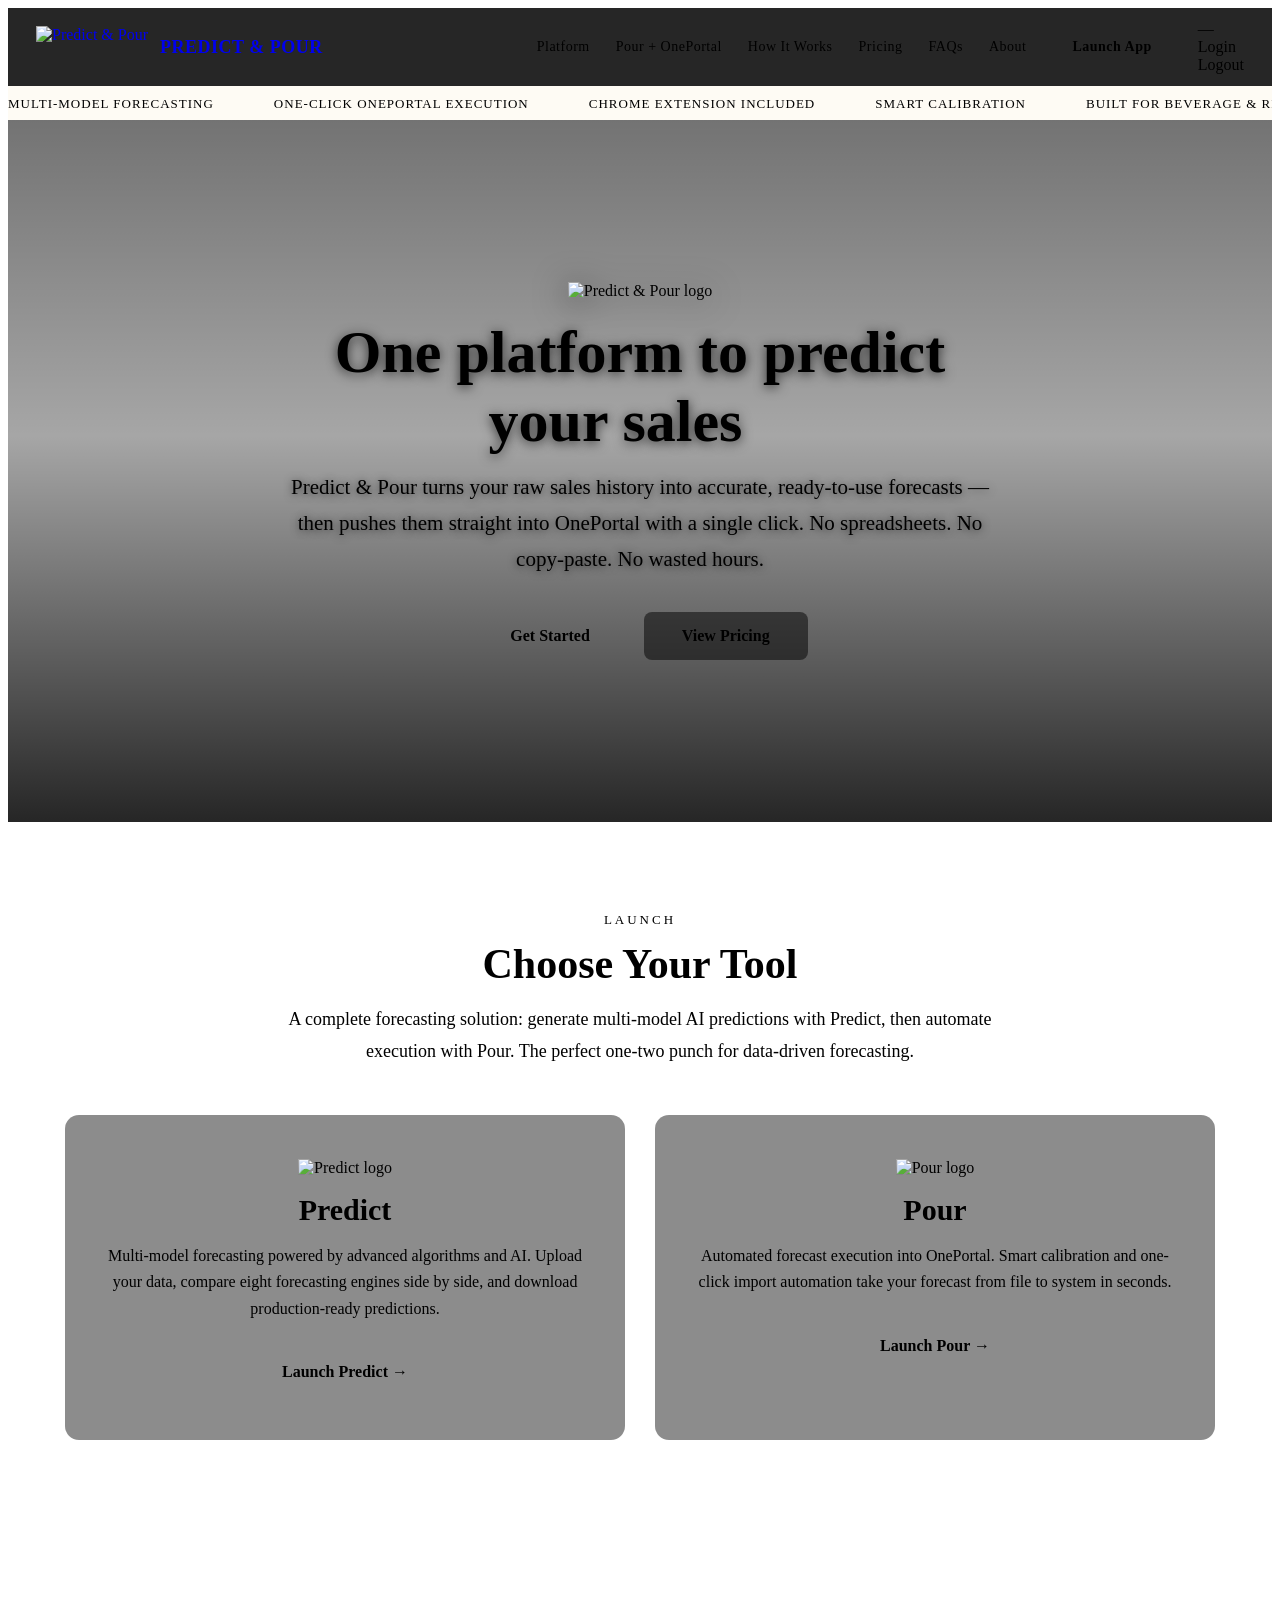
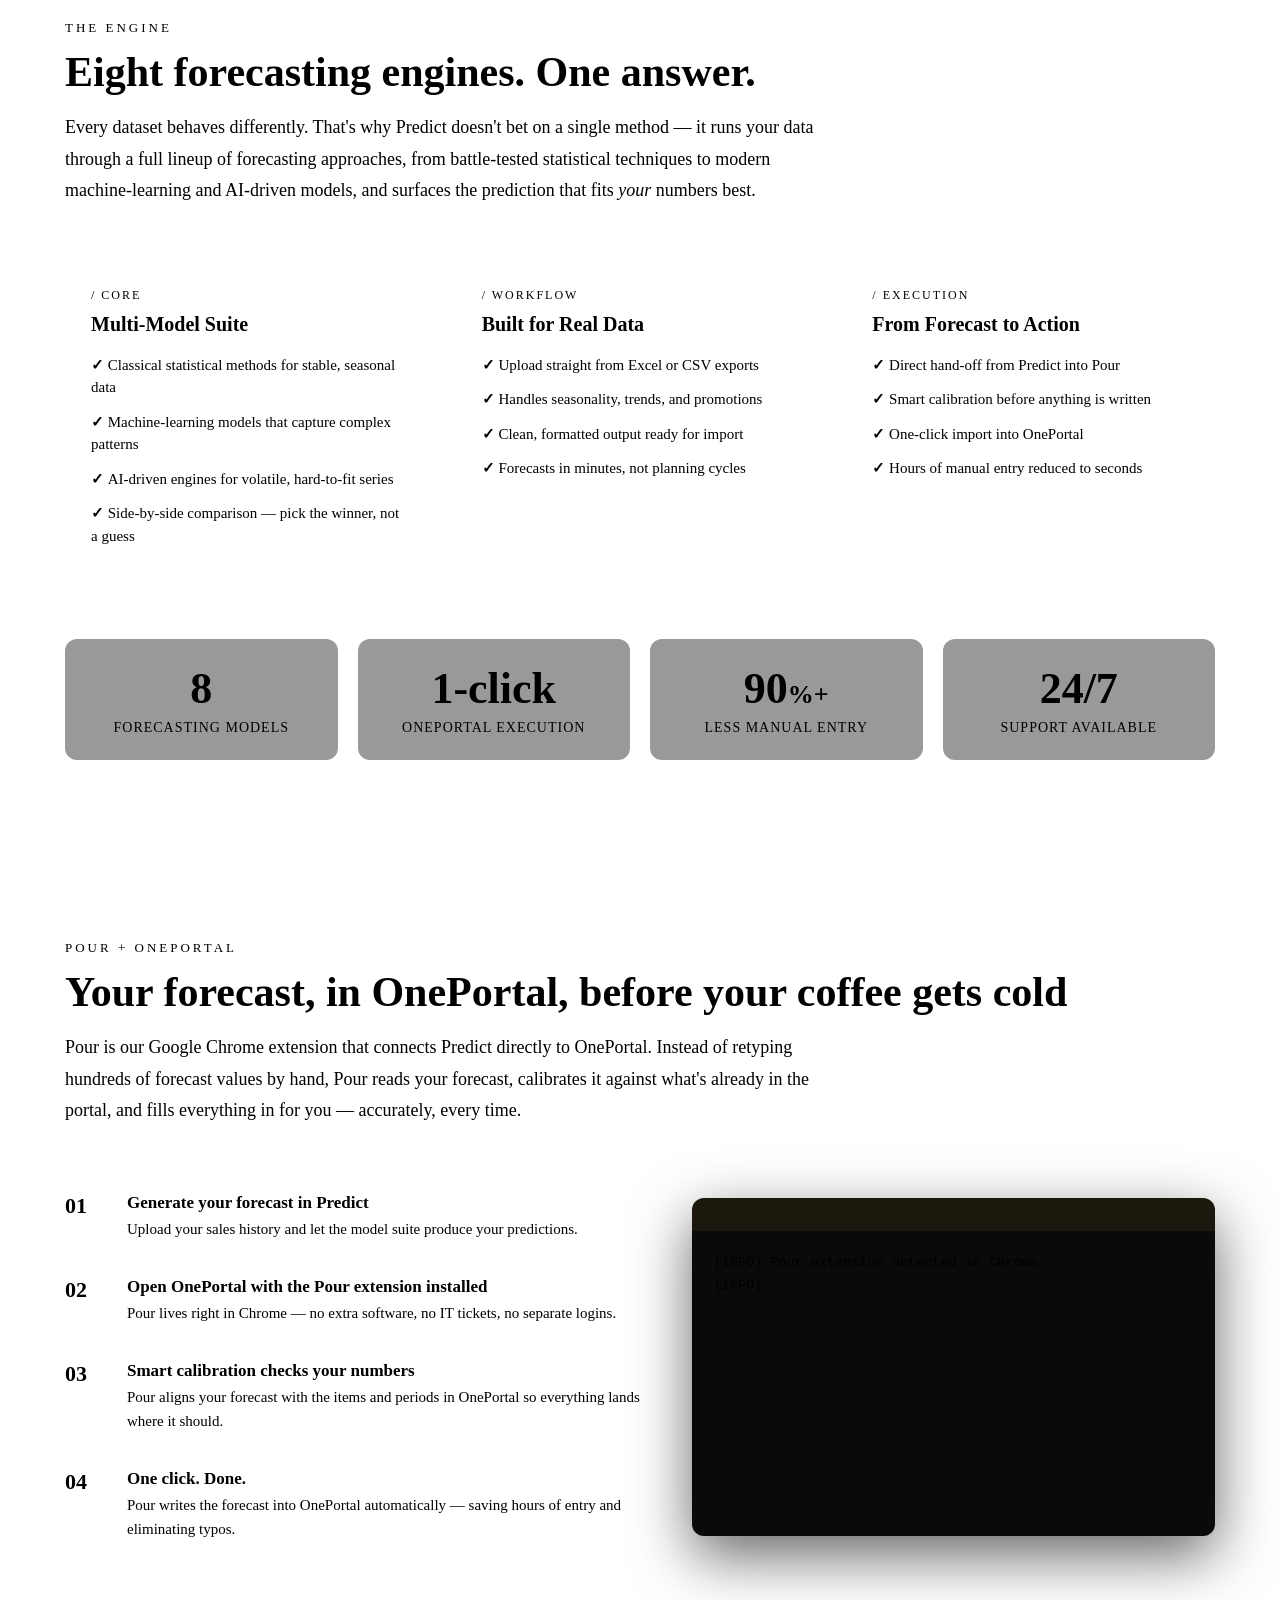
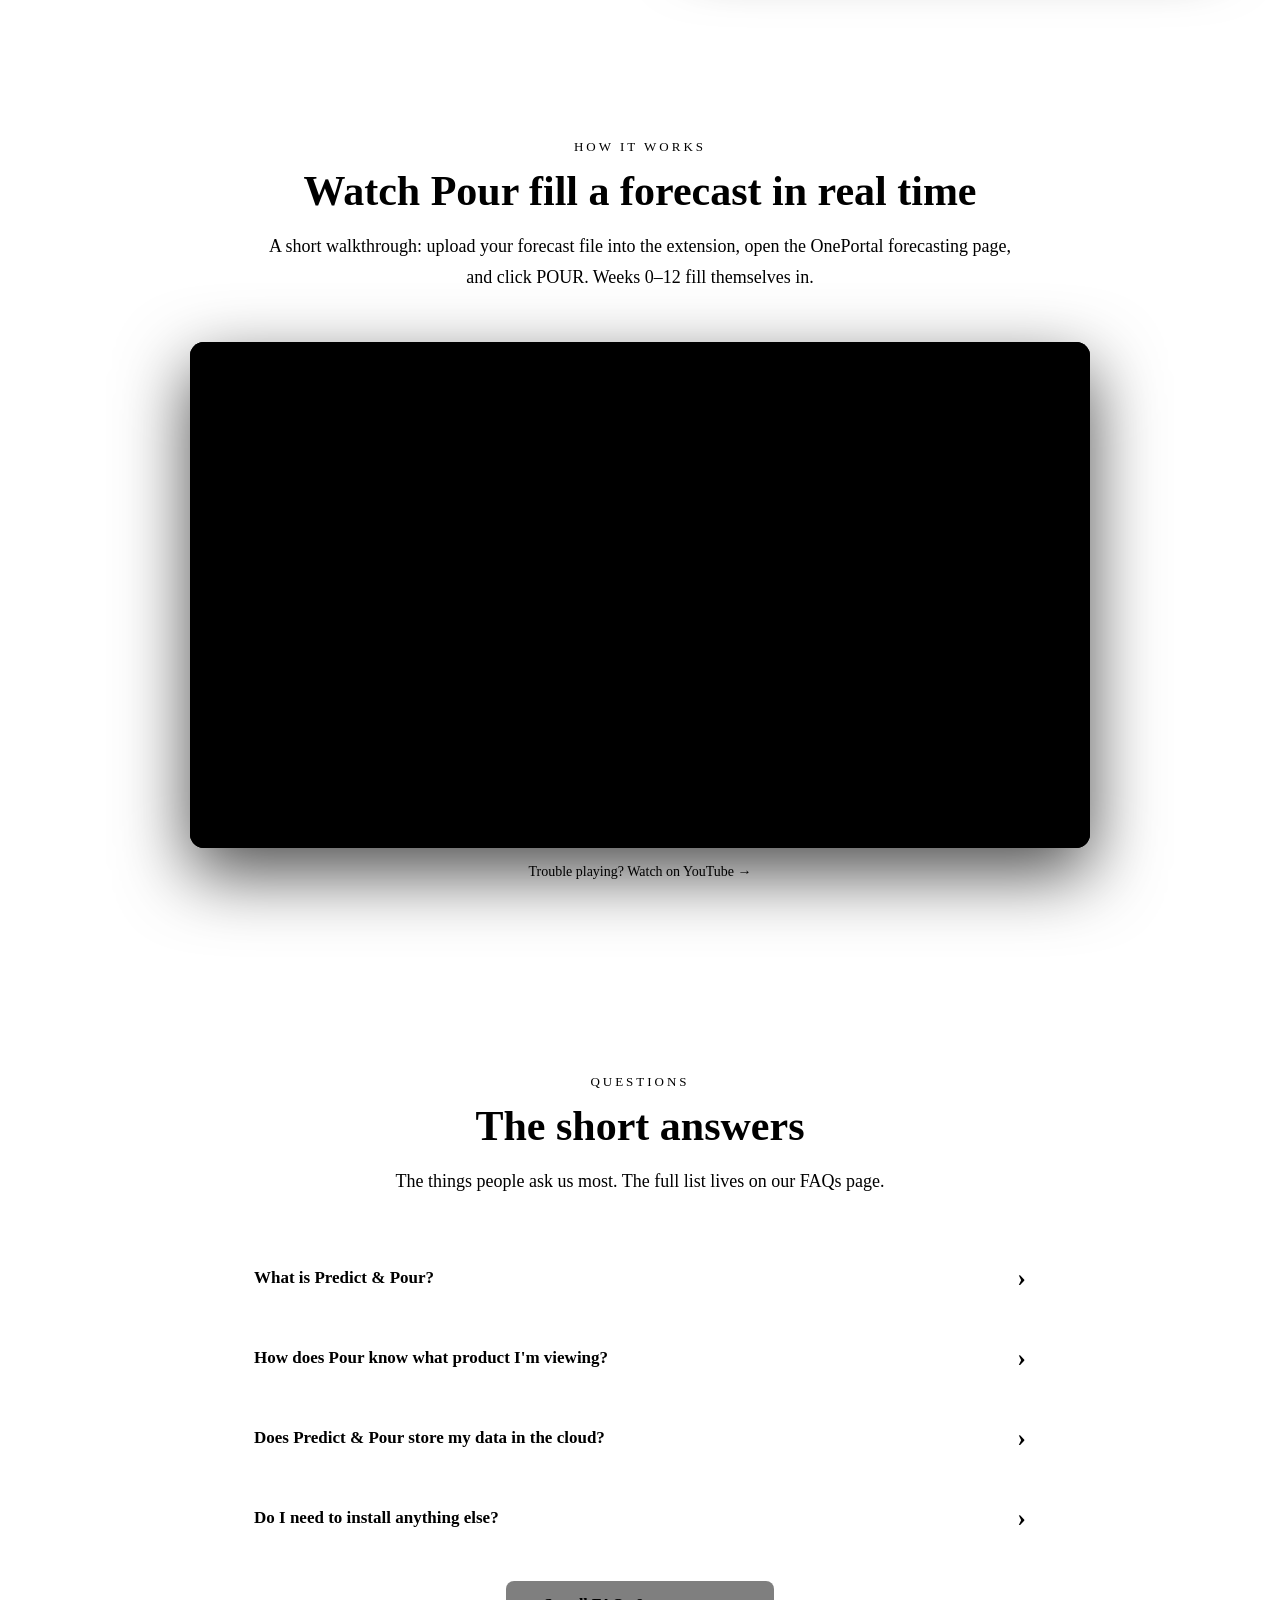
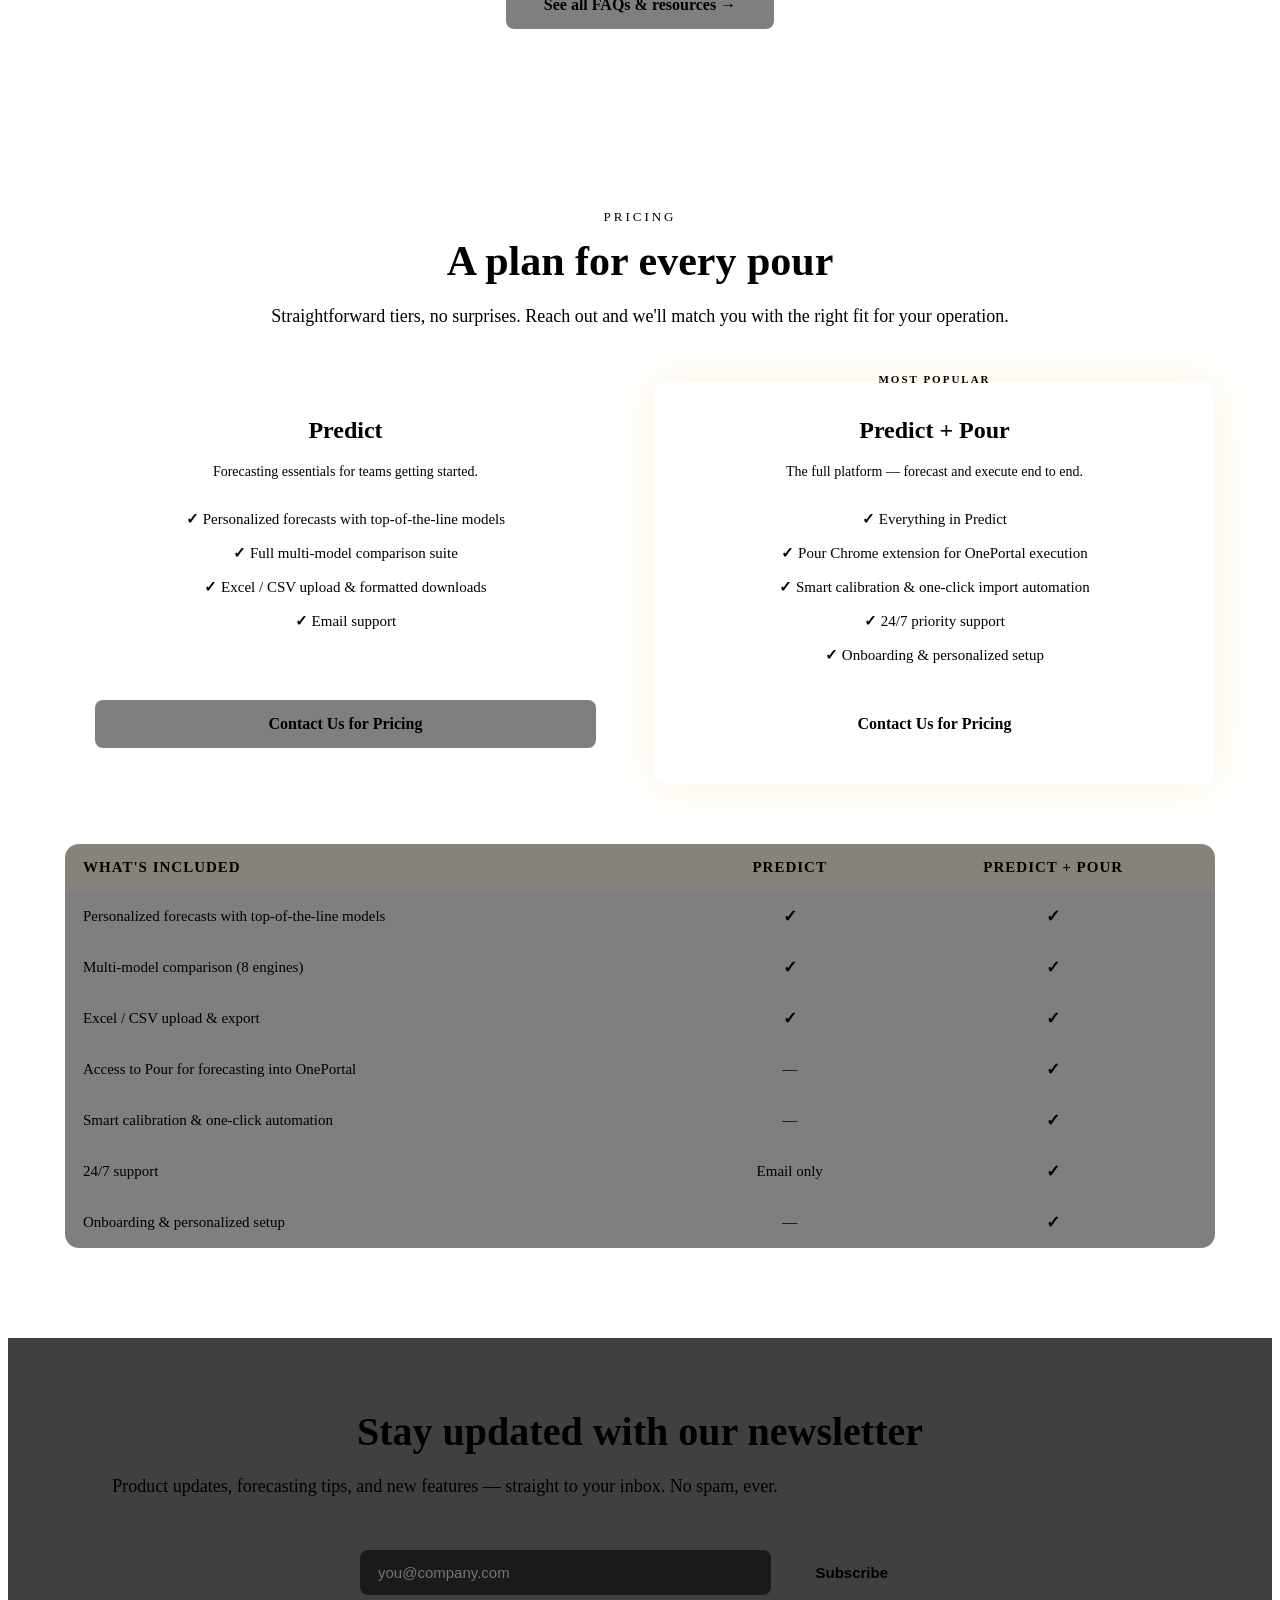
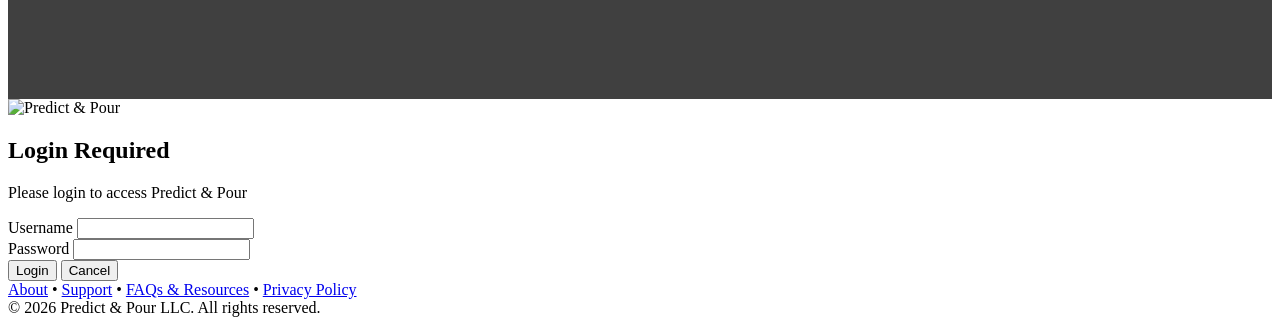
==== commit 858a7a28: "Update rotating words in hero section for improved relevance" ====
--- a/static/index.html
+++ b/static/index.html
@@ -1047,7 +1047,7 @@
     // HERO ROTATING WORD
     // ============================================
     (function () {
-        const words = ['sales', 'demand', 'inventory', 'kegs', 'orders', 'growth'];
+        const words = ['sales', 'demand', 'inventory', 'cases', 'kegs', 'growth'];
         const el = document.getElementById('rotator');
         if (reducedMotion) { el.style.borderRight = 'none'; return; }
         let wordIdx = 0, charIdx = words[0].length, deleting = false;
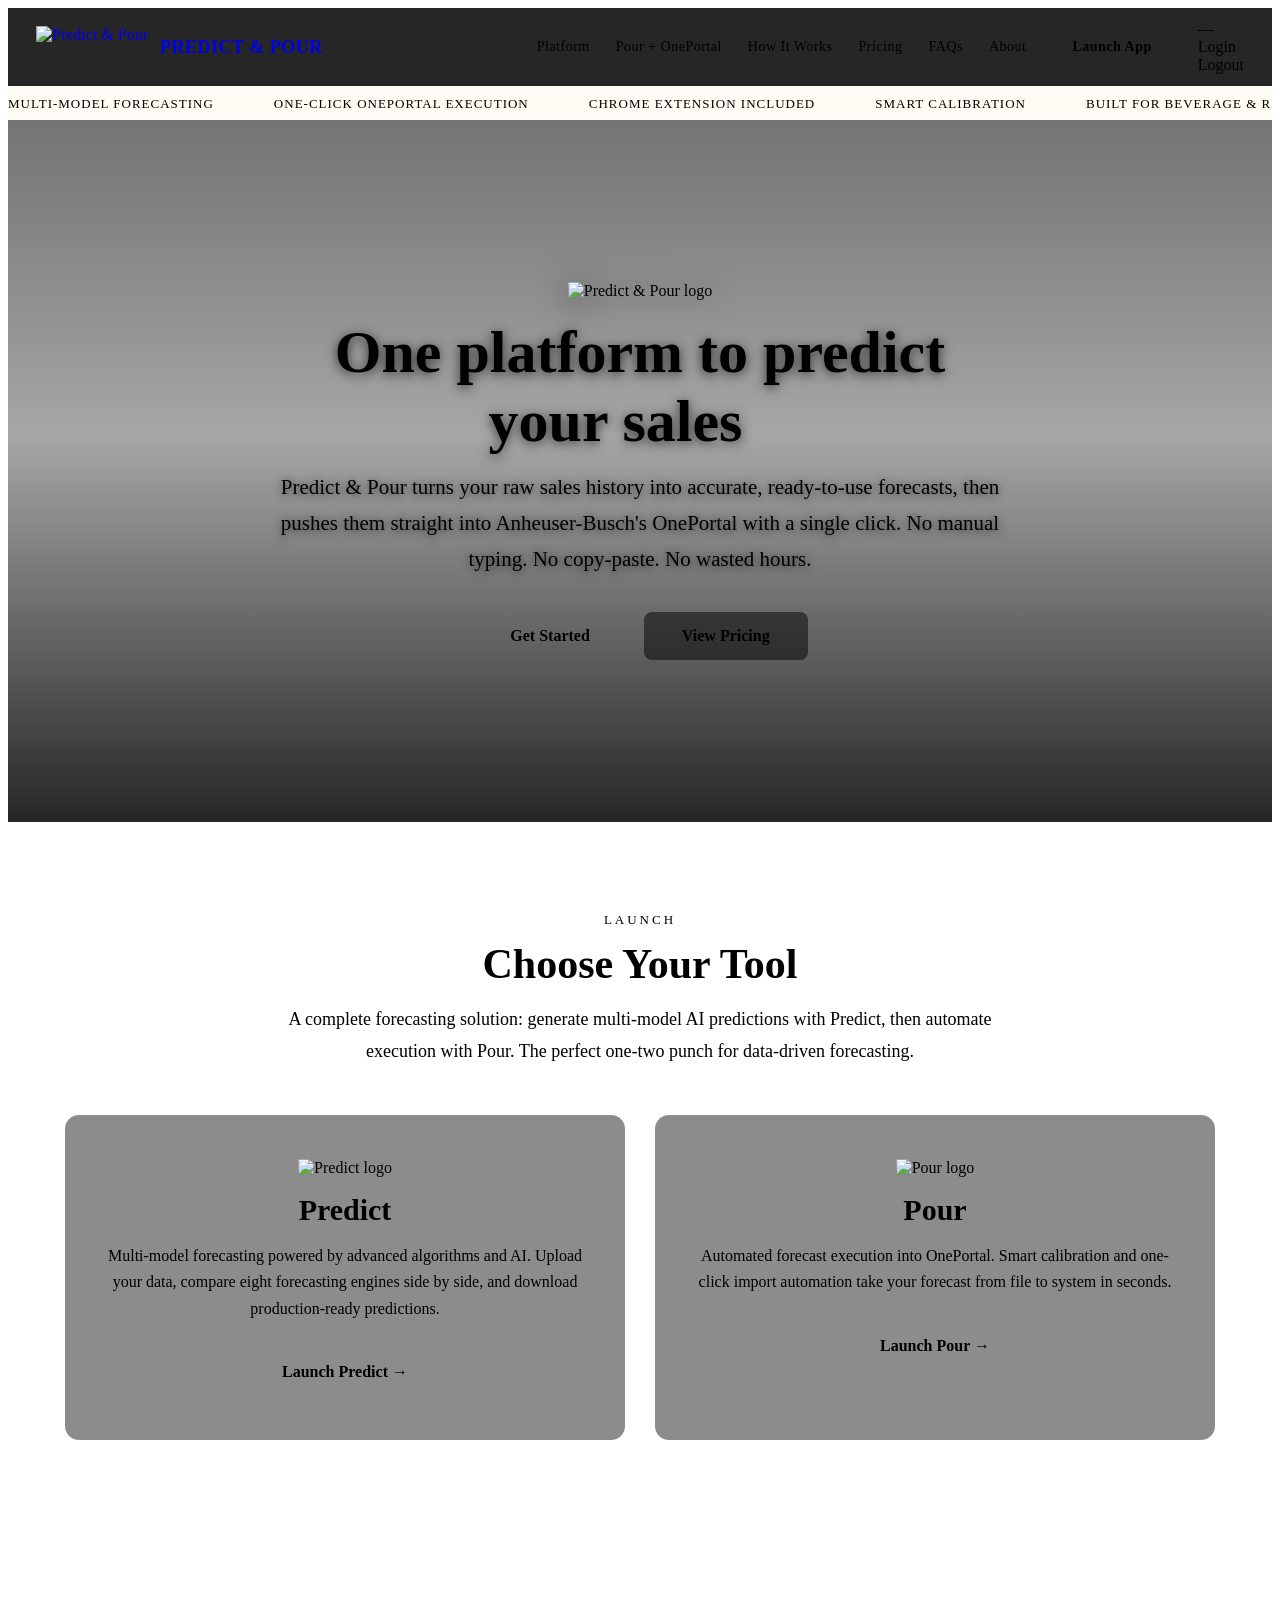
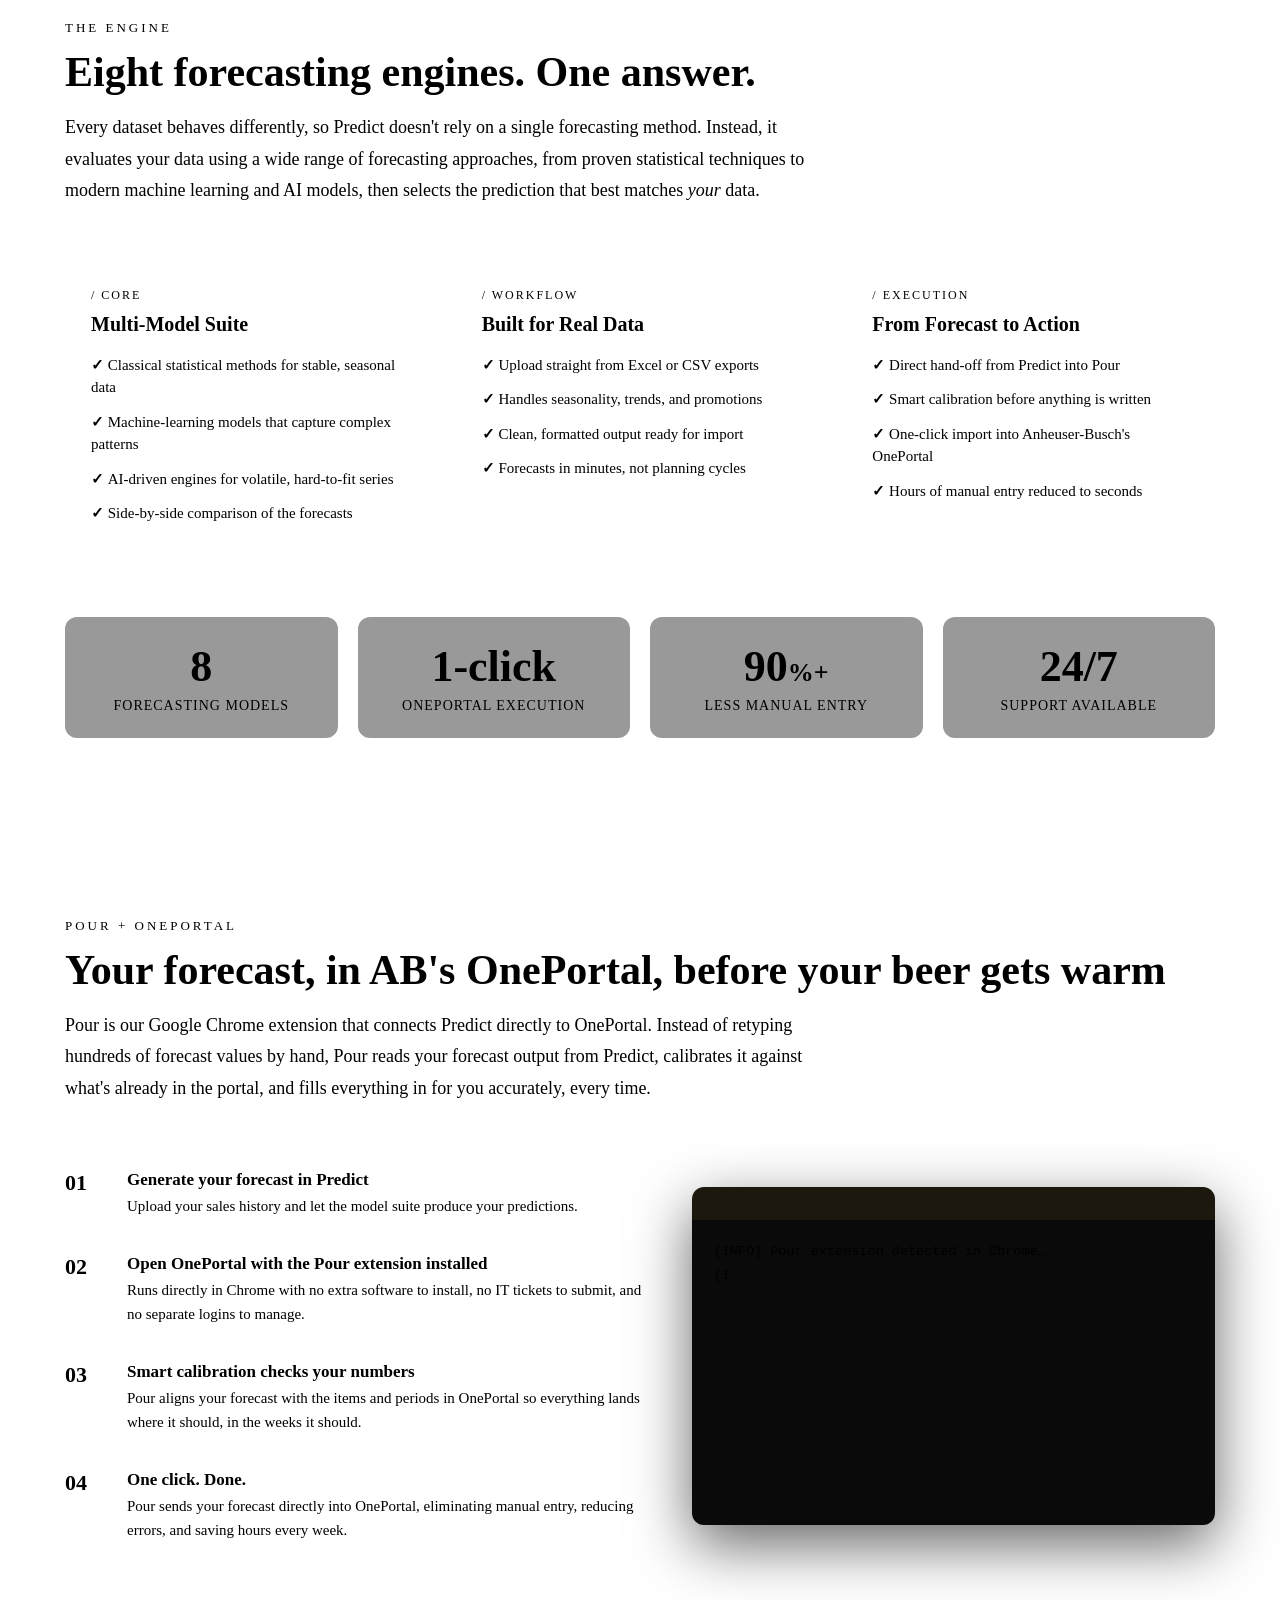
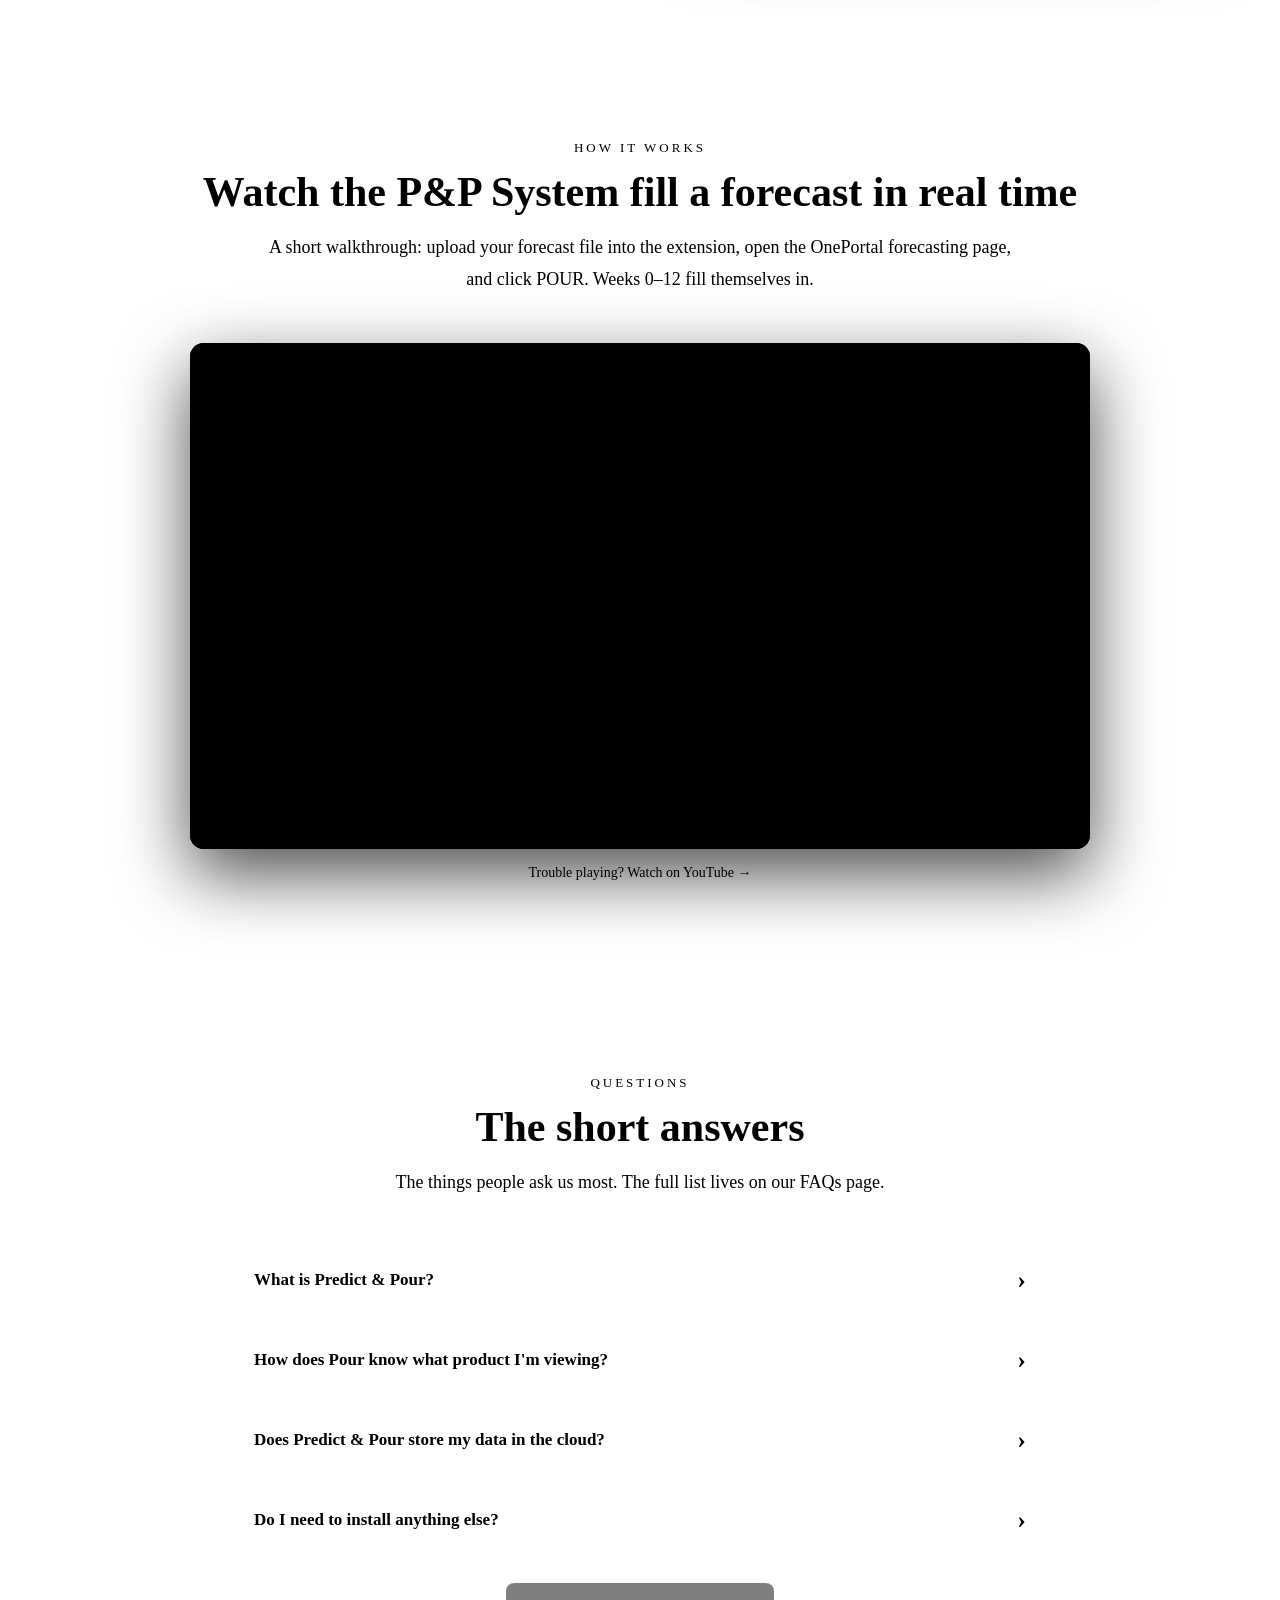
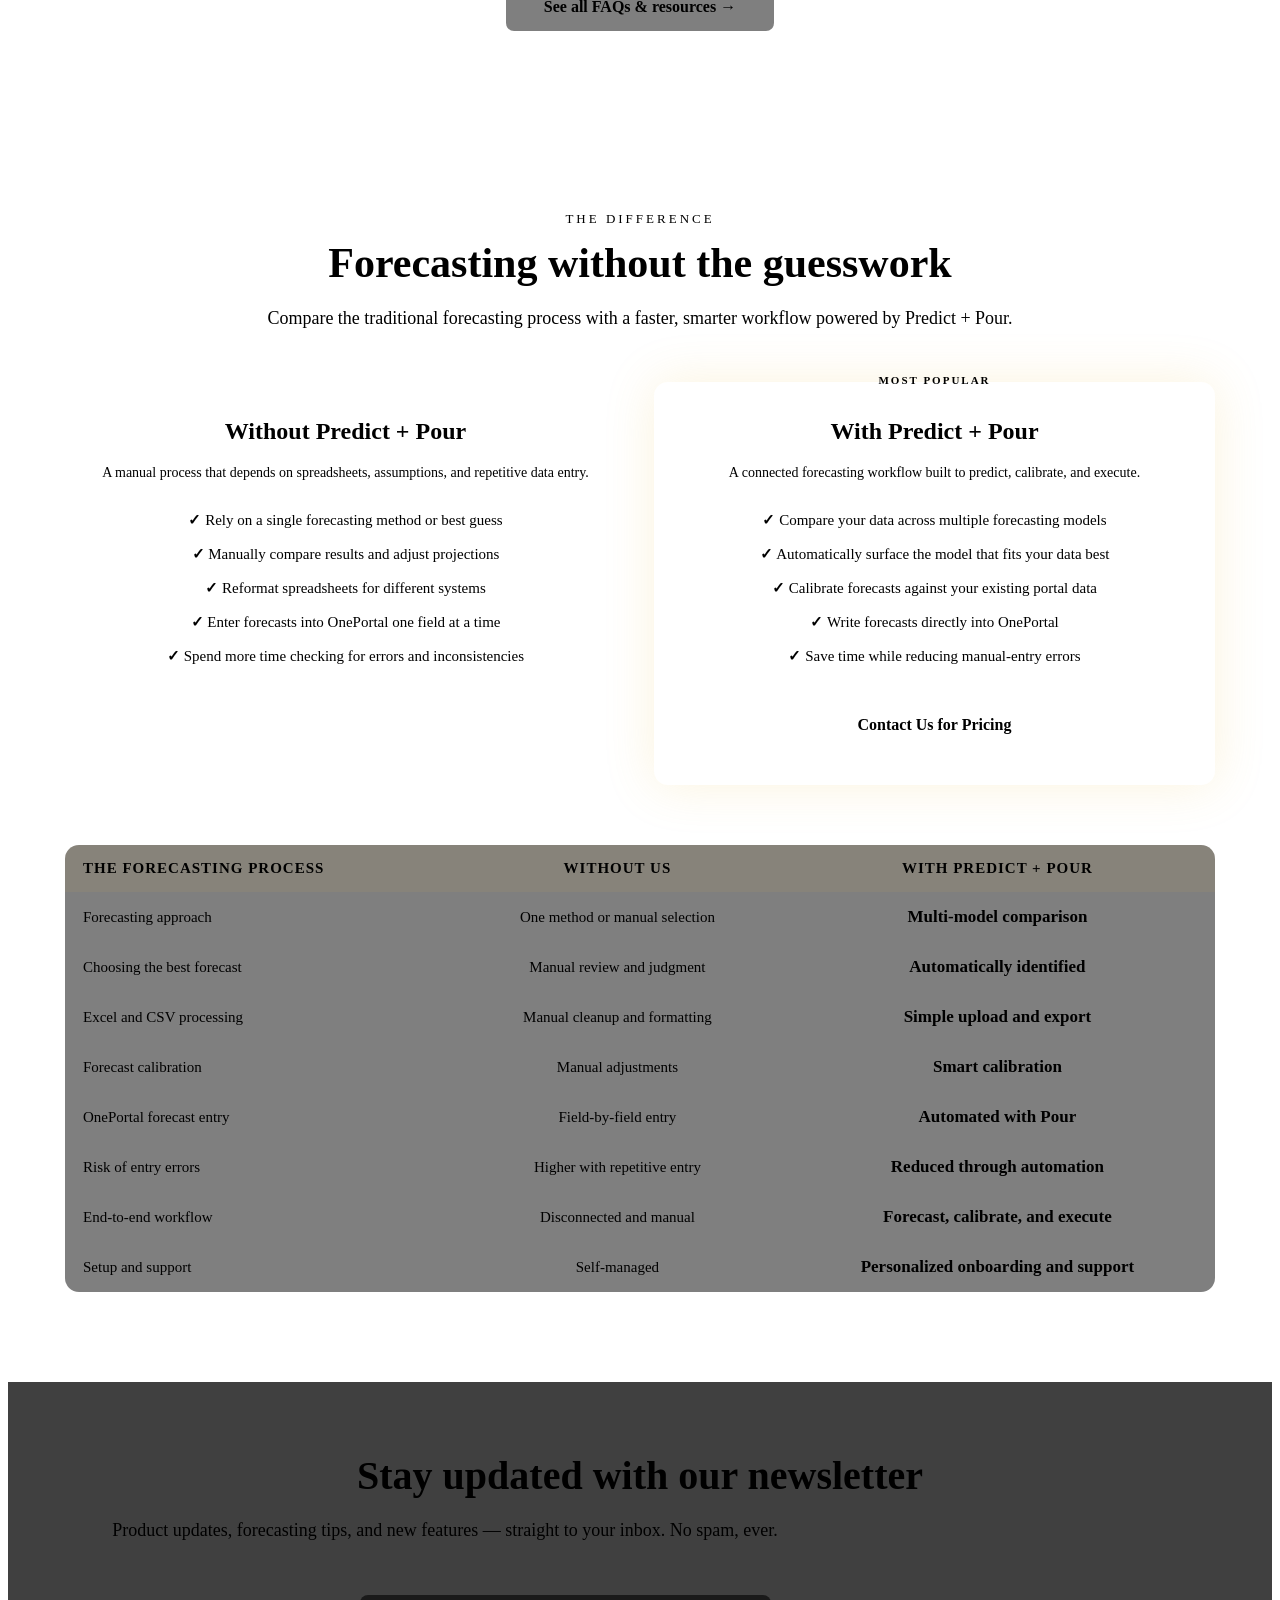
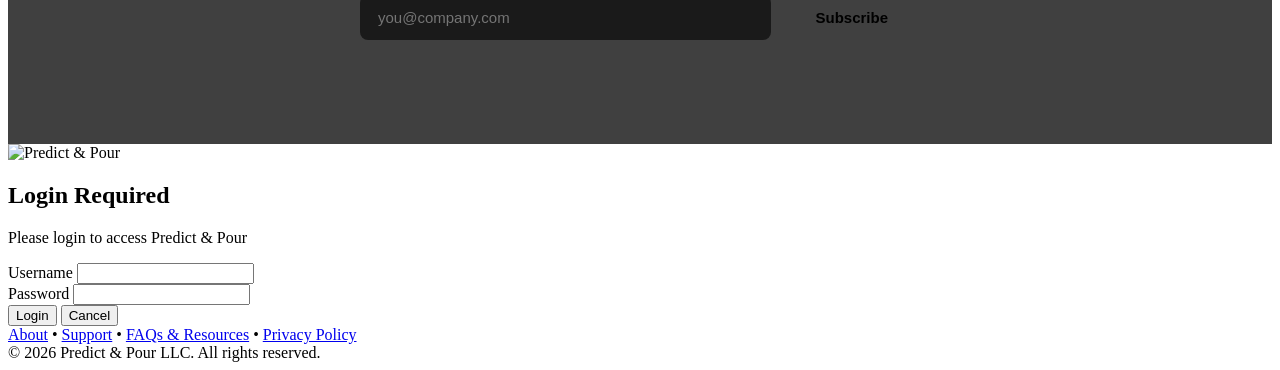
==== commit 6719fcc8: "Refactor index.html for clarity and consistency, enhancing descriptions and updating references to O" ====
--- a/static/index.html
+++ b/static/index.html
@@ -8,7 +8,7 @@
     <link rel="stylesheet" href="/styles.css">
     <style>
         /* =============================================
-           INDEX PAGE — Nixtla-inspired layout, P&P theme
+           INDEX PAGE 
            ============================================= */
         html { scroll-behavior: smooth; }
         body { overflow-x: hidden; }
@@ -612,8 +612,8 @@
             <img src="/pp-logo.png" alt="Predict & Pour logo">
             <h1>One platform to predict<br>your <span class="rotator" id="rotator">sales</span></h1>
             <p class="pp-hero-sub">
-                Predict &amp; Pour turns your raw sales history into accurate, ready-to-use forecasts —
-                then pushes them straight into OnePortal with a single click. No spreadsheets. No copy-paste. No wasted hours.
+                Predict &amp; Pour turns your raw sales history into accurate, ready-to-use forecasts,
+                then pushes them straight into Anheuser-Busch's OnePortal with a single click. No manual typing. No copy-paste. No wasted hours.
             </p>
             <div class="pp-hero-ctas">
                 <a href="#launch" class="pp-btn pp-btn-gold">Get Started</a>
@@ -651,9 +651,9 @@
         <p class="pp-eyebrow reveal">The Engine</p>
         <h2 class="reveal">Eight forecasting engines. One answer.</h2>
         <p class="pp-section-lead reveal">
-            Every dataset behaves differently. That's why Predict doesn't bet on a single method — it runs your data
-            through a full lineup of forecasting approaches, from battle-tested statistical techniques to modern
-            machine-learning and AI-driven models, and surfaces the prediction that fits <em>your</em> numbers best.
+            Every dataset behaves differently, so Predict doesn't rely on a single forecasting method.
+            Instead, it evaluates your data using a wide range of forecasting approaches, from proven statistical techniques to modern machine learning and AI models,
+            then selects the prediction that best matches <em>your</em> data.
         </p>
         <div class="bento">
             <div class="bento-card reveal">
@@ -663,7 +663,7 @@
                     <li>Classical statistical methods for stable, seasonal data</li>
                     <li>Machine-learning models that capture complex patterns</li>
                     <li>AI-driven engines for volatile, hard-to-fit series</li>
-                    <li>Side-by-side comparison — pick the winner, not a guess</li>
+                    <li>Side-by-side comparison of the forecasts</li>
                 </ul>
             </div>
             <div class="bento-card reveal">
@@ -682,7 +682,7 @@
                 <ul>
                     <li>Direct hand-off from Predict into Pour</li>
                     <li>Smart calibration before anything is written</li>
-                    <li>One-click import into OnePortal</li>
+                    <li>One-click import into Anheuser-Busch's OnePortal</li>
                     <li>Hours of manual entry reduced to seconds</li>
                 </ul>
             </div>
@@ -699,11 +699,11 @@
     <!-- POUR + ONEPORTAL -->
     <section class="pp-section" id="pour">
         <p class="pp-eyebrow reveal">Pour + OnePortal</p>
-        <h2 class="reveal">Your forecast, in OnePortal, before your coffee gets cold</h2>
+        <h2 class="reveal">Your forecast, in AB's OnePortal, before your beer gets warm</h2>
         <p class="pp-section-lead reveal">
             Pour is our Google Chrome extension that connects Predict directly to OnePortal.
-            Instead of retyping hundreds of forecast values by hand, Pour reads your forecast,
-            calibrates it against what's already in the portal, and fills everything in for you — accurately, every time.
+            Instead of retyping hundreds of forecast values by hand, Pour reads your forecast output from Predict,
+            calibrates it against what's already in the portal, and fills everything in for you accurately, every time.
         </p>
         <div class="pour-grid">
             <ol class="pour-steps reveal">
@@ -716,19 +716,19 @@
                 <li>
                     <div>
                         <strong>Open OnePortal with the Pour extension installed</strong>
-                        <span>Pour lives right in Chrome — no extra software, no IT tickets, no separate logins.</span>
+                        <span>Runs directly in Chrome with no extra software to install, no IT tickets to submit, and no separate logins to manage.</span>
                     </div>
                 </li>
                 <li>
                     <div>
                         <strong>Smart calibration checks your numbers</strong>
-                        <span>Pour aligns your forecast with the items and periods in OnePortal so everything lands where it should.</span>
+                        <span>Pour aligns your forecast with the items and periods in OnePortal so everything lands where it should, in the weeks it should.</span>
                     </div>
                 </li>
                 <li>
                     <div>
                         <strong>One click. Done.</strong>
-                        <span>Pour writes the forecast into OnePortal automatically — saving hours of entry and eliminating typos.</span>
+                        <span>Pour sends your forecast directly into OnePortal, eliminating manual entry, reducing errors, and saving hours every week.</span>
                     </div>
                 </li>
             </ol>
@@ -742,7 +742,7 @@
     <!-- HOW IT WORKS — VIDEO -->
     <section class="pp-section center" id="demo">
         <p class="pp-eyebrow reveal">How It Works</p>
-        <h2 class="reveal">Watch Pour fill a forecast in real time</h2>
+        <h2 class="reveal">Watch the P&P System fill a forecast in real time</h2>
         <p class="pp-section-lead reveal">
             A short walkthrough: upload your forecast file into the extension, open the OnePortal forecasting page,
             and click POUR. Weeks 0–12 fill themselves in.
@@ -809,61 +809,98 @@
         </div>
     </section>
 
-    <!-- PRICING -->
-    <section class="pp-section center" id="pricing">
-        <p class="pp-eyebrow reveal">Pricing</p>
-        <h2 class="reveal">A plan for every pour</h2>
-        <p class="pp-section-lead reveal">
-            Straightforward tiers, no surprises. Reach out and we'll match you with the right fit for your operation.
-        </p>
-
-        <div class="pricing-cards">
-            <div class="price-card reveal">
-                <h3>Predict</h3>
-                <p class="tagline">Forecasting essentials for teams getting started.</p>
-                <ul>
-                    <li>Personalized forecasts with top-of-the-line models</li>
-                    <li>Full multi-model comparison suite</li>
-                    <li>Excel / CSV upload &amp; formatted downloads</li>
-                    <li>Email support</li>
-                </ul>
-                <a href="mailto:aaron@predictandpour.com?subject=Predict%20%26%20Pour%20Pricing%20Inquiry" class="pp-btn pp-btn-ghost">Contact Us for Pricing</a>
-            </div>
-            <div class="price-card featured reveal">
-                <h3>Predict + Pour</h3>
-                <p class="tagline">The full platform — forecast and execute end to end.</p>
-                <ul>
-                    <li>Everything in Predict</li>
-                    <li>Pour Chrome extension for OnePortal execution</li>
-                    <li>Smart calibration &amp; one-click import automation</li>
-                    <li>24/7 priority support</li>
-                    <li>Onboarding &amp; personalized setup</li>
-                </ul>
-                <a href="mailto:aaron@predictandpour.com?subject=Predict%20%2B%20Pour%20Pricing%20Inquiry" class="pp-btn pp-btn-gold">Contact Us for Pricing</a>
-            </div>
-        </div>
-
-        <div class="pricing-table-wrap reveal">
-            <table class="pricing-table">
-                <thead>
-                    <tr>
-                        <th>What's included</th>
-                        <th>Predict</th>
-                        <th>Predict + Pour</th>
-                    </tr>
-                </thead>
-                <tbody>
-                    <tr><td>Personalized forecasts with top-of-the-line models</td><td class="yes">✓</td><td class="yes">✓</td></tr>
-                    <tr><td>Multi-model comparison (8 engines)</td><td class="yes">✓</td><td class="yes">✓</td></tr>
-                    <tr><td>Excel / CSV upload &amp; export</td><td class="yes">✓</td><td class="yes">✓</td></tr>
-                    <tr><td>Access to Pour for forecasting into OnePortal</td><td class="no">—</td><td class="yes">✓</td></tr>
-                    <tr><td>Smart calibration &amp; one-click automation</td><td class="no">—</td><td class="yes">✓</td></tr>
-                    <tr><td>24/7 support</td><td class="no">Email only</td><td class="yes">✓</td></tr>
-                    <tr><td>Onboarding &amp; personalized setup</td><td class="no">—</td><td class="yes">✓</td></tr>
-                </tbody>
-            </table>
-        </div>
-    </section>
+<!-- PRODUCT COMPARISON -->
+<section class="pp-section center" id="pricing">
+    <p class="pp-eyebrow reveal">The Difference</p>
+    <h2 class="reveal">Forecasting without the guesswork</h2>
+    <p class="pp-section-lead reveal">
+        Compare the traditional forecasting process with a faster, smarter workflow powered by Predict + Pour.
+    </p>
+
+    <div class="pricing-cards">
+        <div class="price-card reveal">
+            <h3>Without Predict + Pour</h3>
+            <p class="tagline">A manual process that depends on spreadsheets, assumptions, and repetitive data entry.</p>
+            <ul>
+                <li>Rely on a single forecasting method or best guess</li>
+                <li>Manually compare results and adjust projections</li>
+                <li>Reformat spreadsheets for different systems</li>
+                <li>Enter forecasts into OnePortal one field at a time</li>
+                <li>Spend more time checking for errors and inconsistencies</li>
+            </ul>
+        </div>
+
+        <div class="price-card featured reveal">
+            <h3>With Predict + Pour</h3>
+            <p class="tagline">A connected forecasting workflow built to predict, calibrate, and execute.</p>
+            <ul>
+                <li>Compare your data across multiple forecasting models</li>
+                <li>Automatically surface the model that fits your data best</li>
+                <li>Calibrate forecasts against your existing portal data</li>
+                <li>Write forecasts directly into OnePortal</li>
+                <li>Save time while reducing manual-entry errors</li>
+            </ul>
+            <a href="mailto:aaron@predictandpour.com?subject=Predict%20%2B%20Pour%20Pricing%20Inquiry"
+               class="pp-btn pp-btn-gold">
+                Contact Us for Pricing
+            </a>
+        </div>
+    </div>
+
+    <div class="pricing-table-wrap reveal">
+        <table class="pricing-table">
+            <thead>
+                <tr>
+                    <th>The forecasting process</th>
+                    <th>Without Us</th>
+                    <th>With Predict + Pour</th>
+                </tr>
+            </thead>
+            <tbody>
+                <tr>
+                    <td>Forecasting approach</td>
+                    <td class="no">One method or manual selection</td>
+                    <td class="yes">Multi-model comparison</td>
+                </tr>
+                <tr>
+                    <td>Choosing the best forecast</td>
+                    <td class="no">Manual review and judgment</td>
+                    <td class="yes">Automatically identified</td>
+                </tr>
+                <tr>
+                    <td>Excel and CSV processing</td>
+                    <td class="no">Manual cleanup and formatting</td>
+                    <td class="yes">Simple upload and export</td>
+                </tr>
+                <tr>
+                    <td>Forecast calibration</td>
+                    <td class="no">Manual adjustments</td>
+                    <td class="yes">Smart calibration</td>
+                </tr>
+                <tr>
+                    <td>OnePortal forecast entry</td>
+                    <td class="no">Field-by-field entry</td>
+                    <td class="yes">Automated with Pour</td>
+                </tr>
+                <tr>
+                    <td>Risk of entry errors</td>
+                    <td class="no">Higher with repetitive entry</td>
+                    <td class="yes">Reduced through automation</td>
+                </tr>
+                <tr>
+                    <td>End-to-end workflow</td>
+                    <td class="no">Disconnected and manual</td>
+                    <td class="yes">Forecast, calibrate, and execute</td>
+                </tr>
+                <tr>
+                    <td>Setup and support</td>
+                    <td class="no">Self-managed</td>
+                    <td class="yes">Personalized onboarding and support</td>
+                </tr>
+            </tbody>
+        </table>
+    </div>
+</section>
 
     <!-- CTA BANNER + NEWSLETTER -->
     <div class="cta-banner">
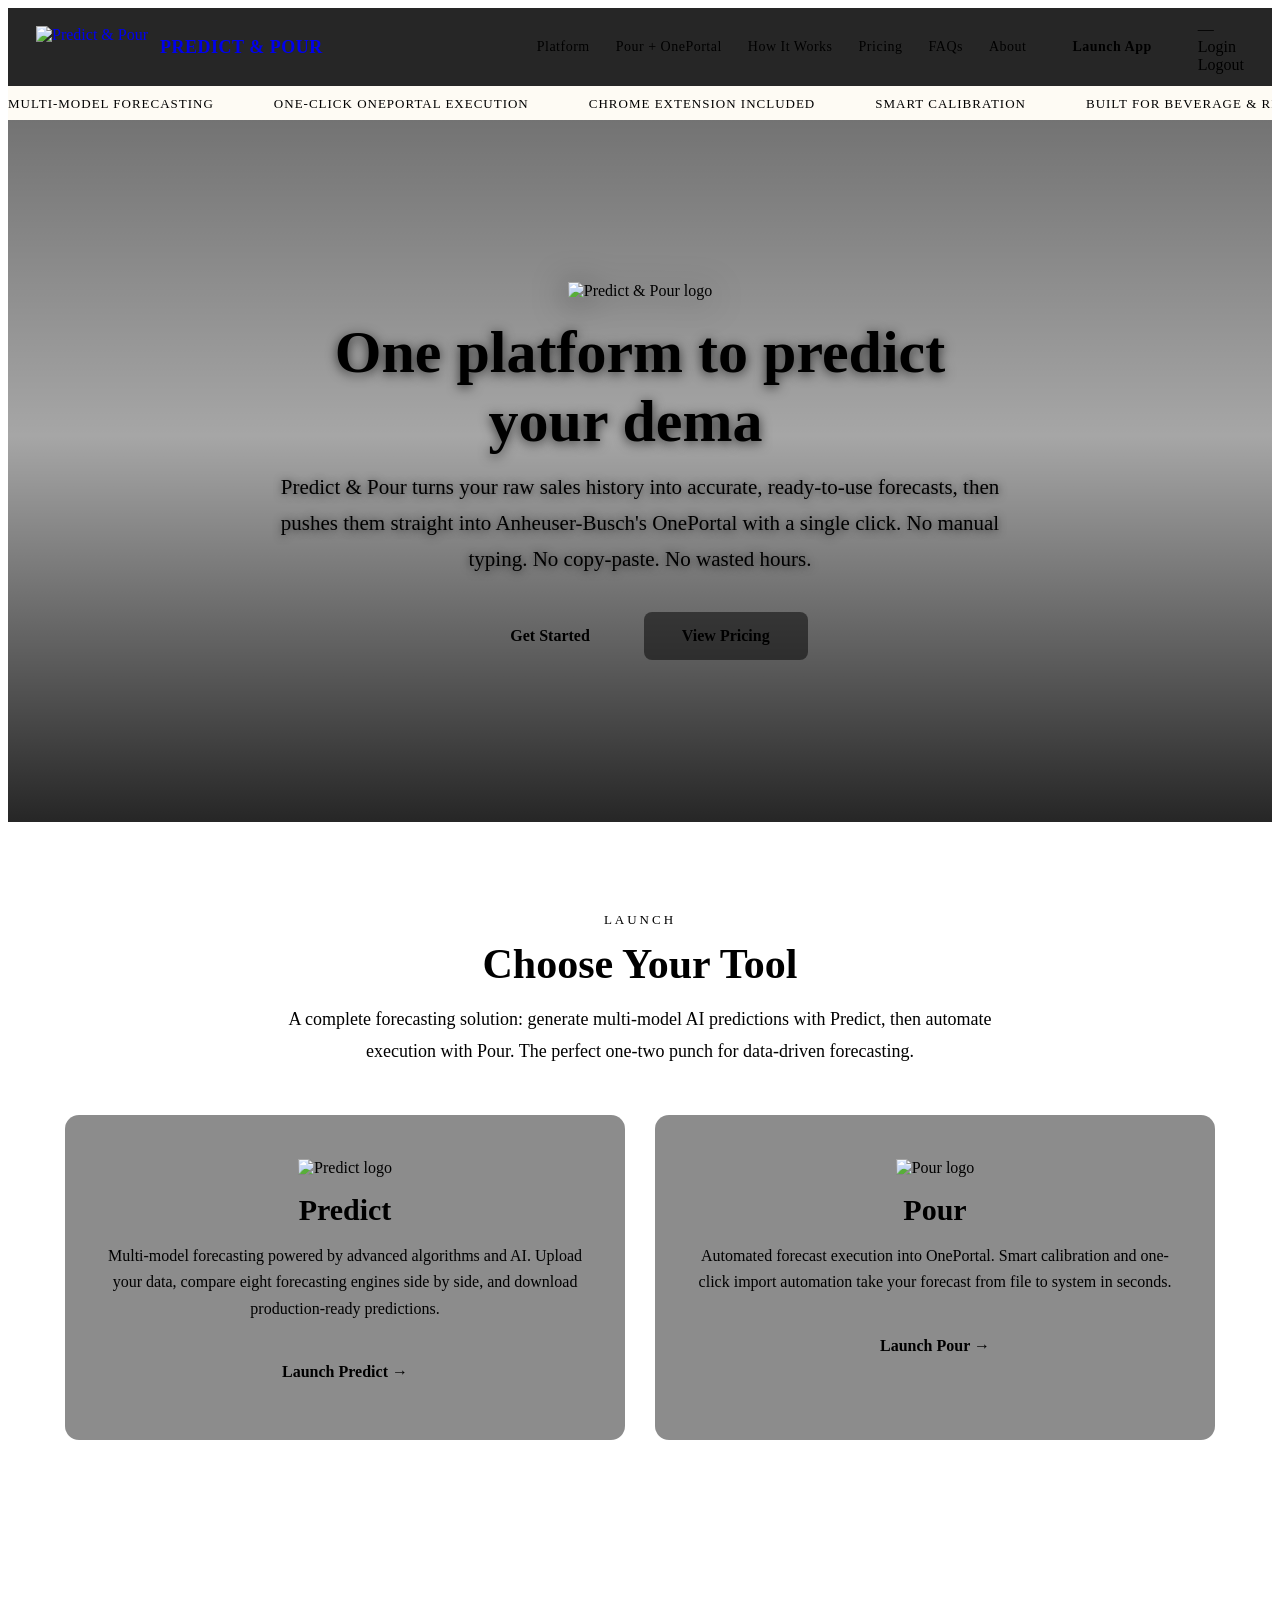
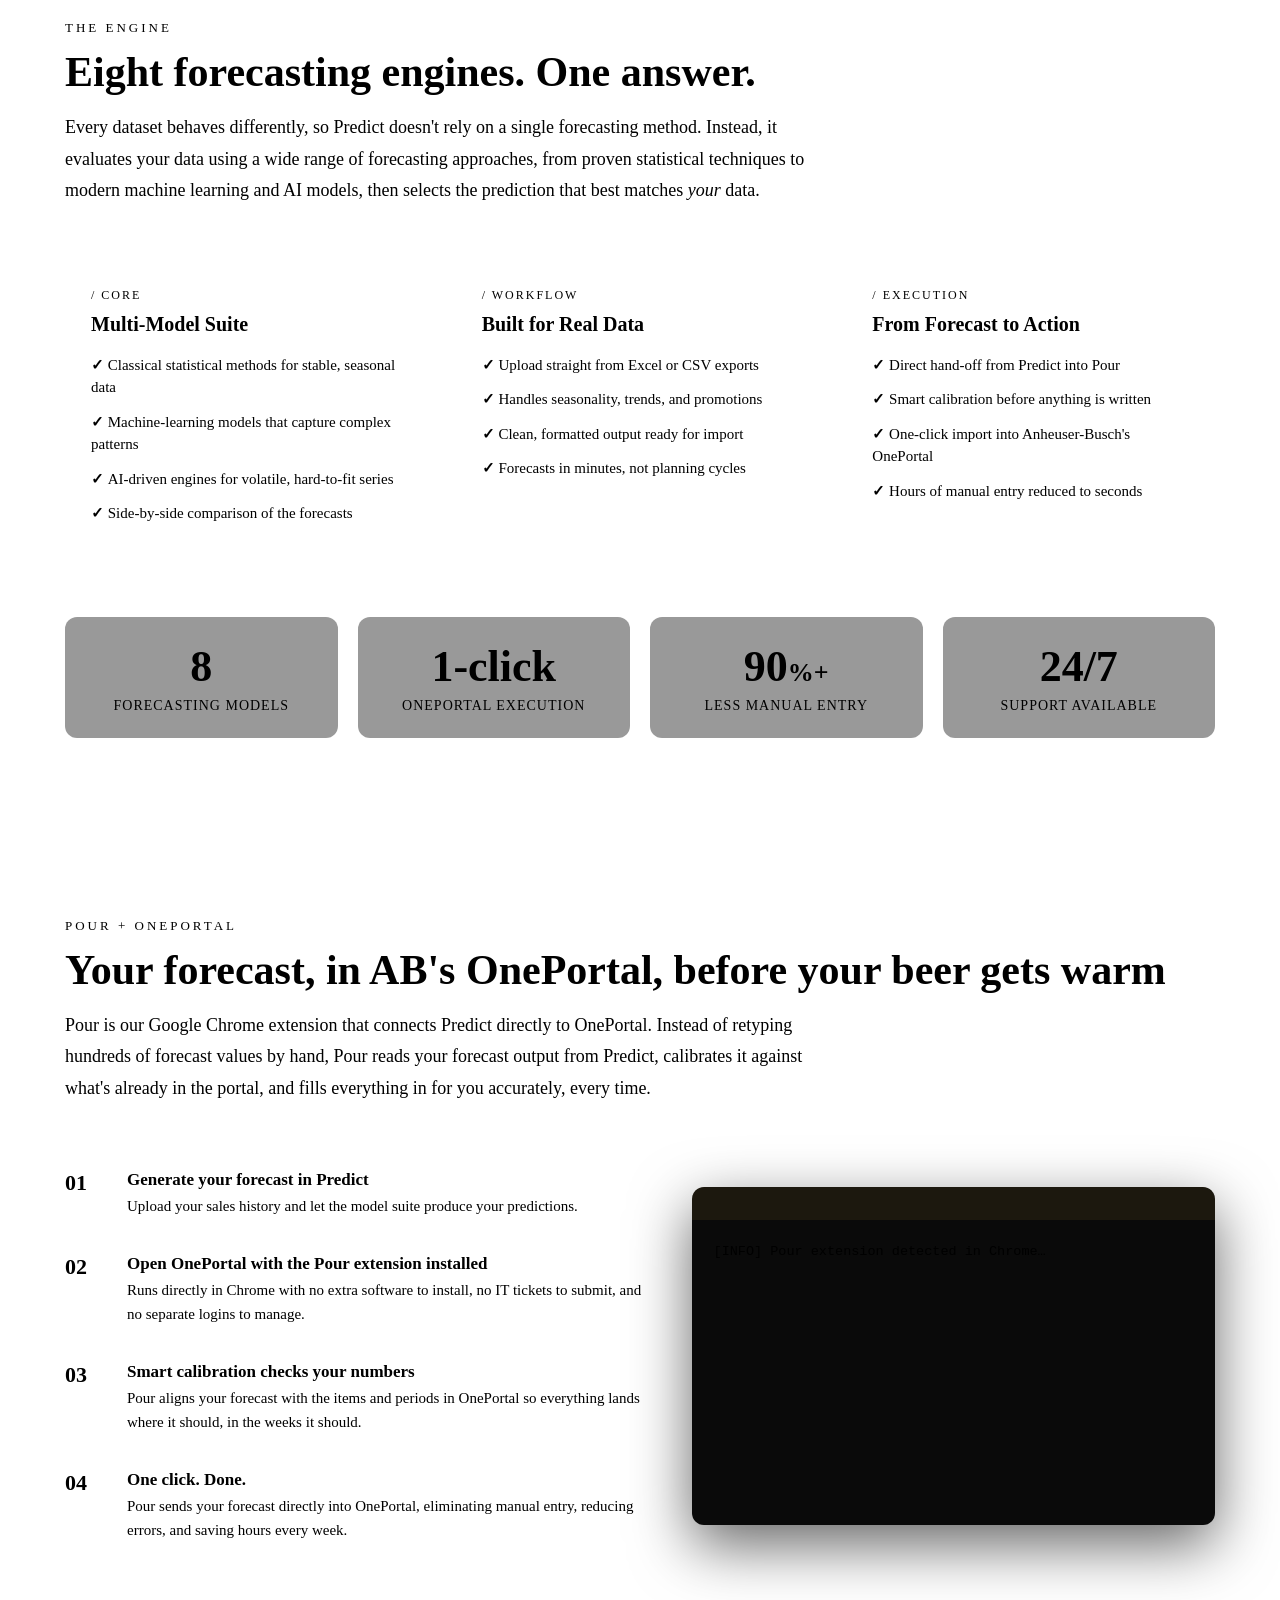
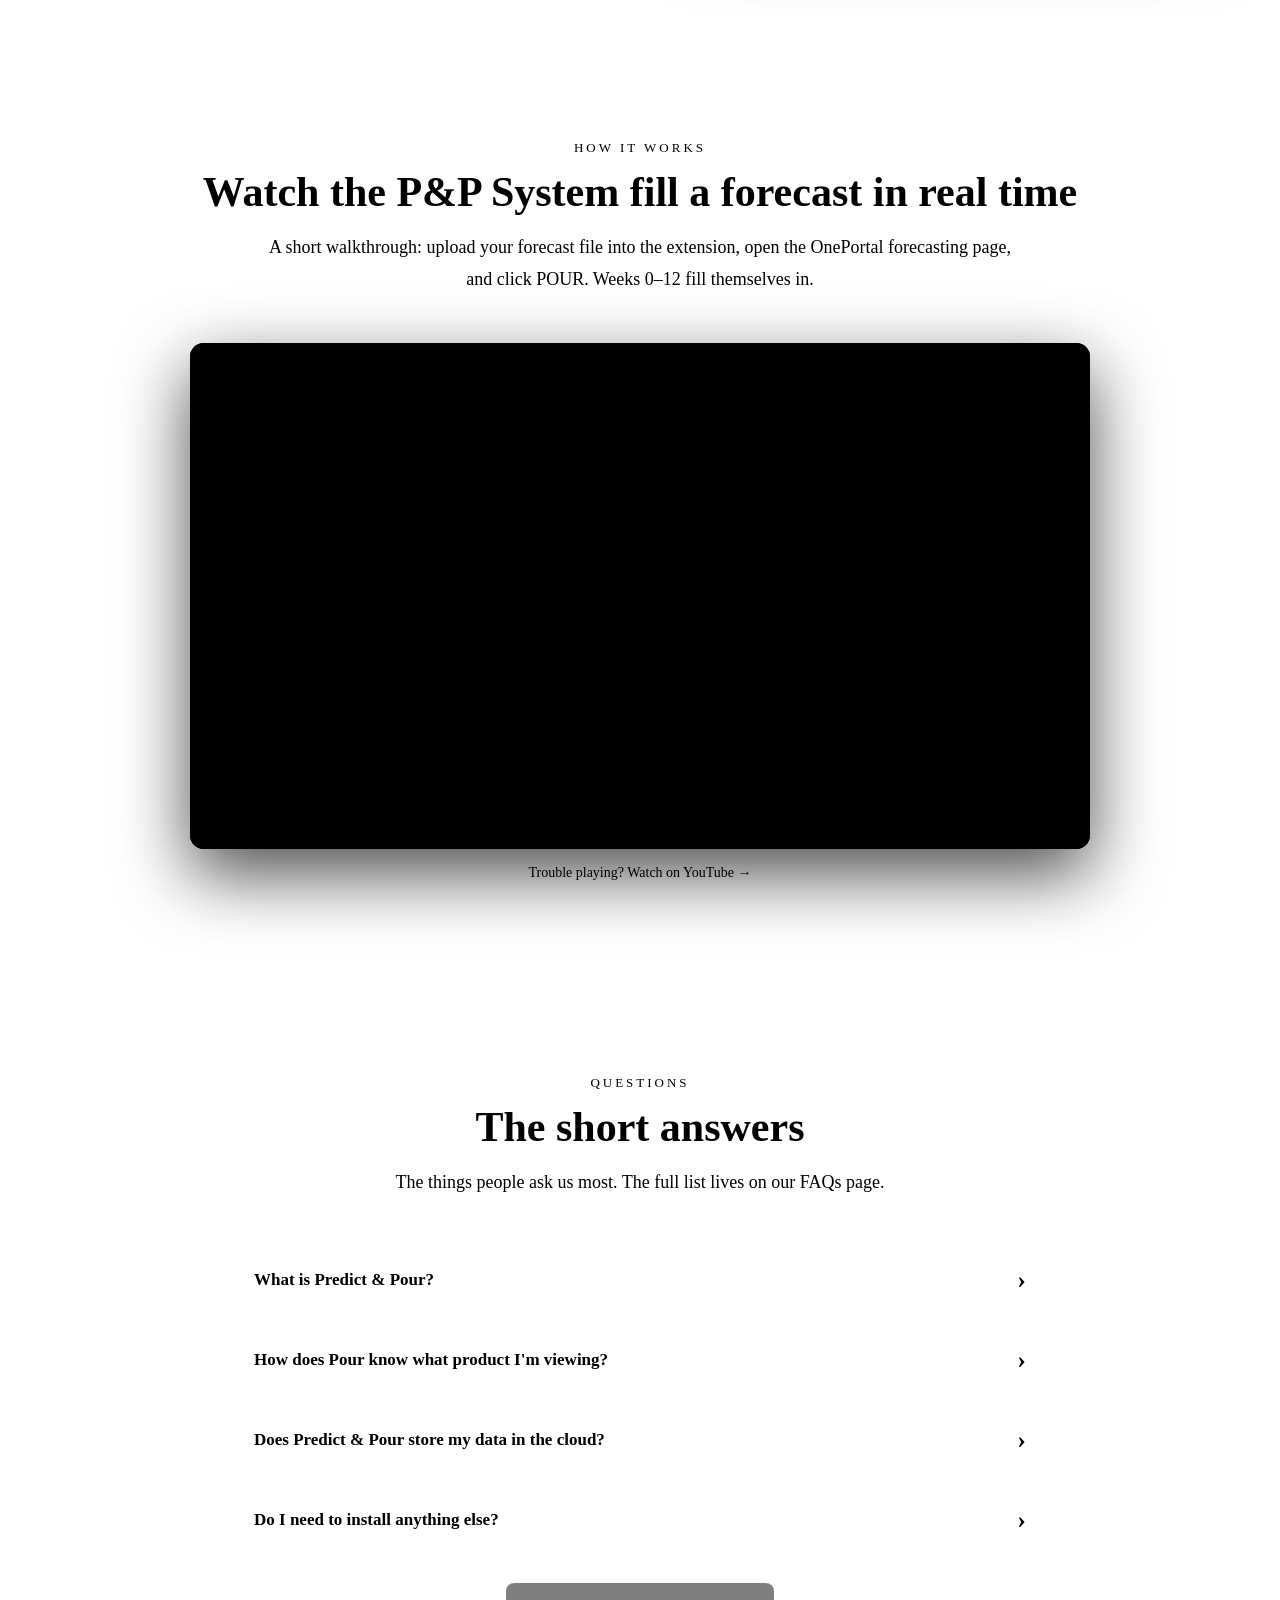
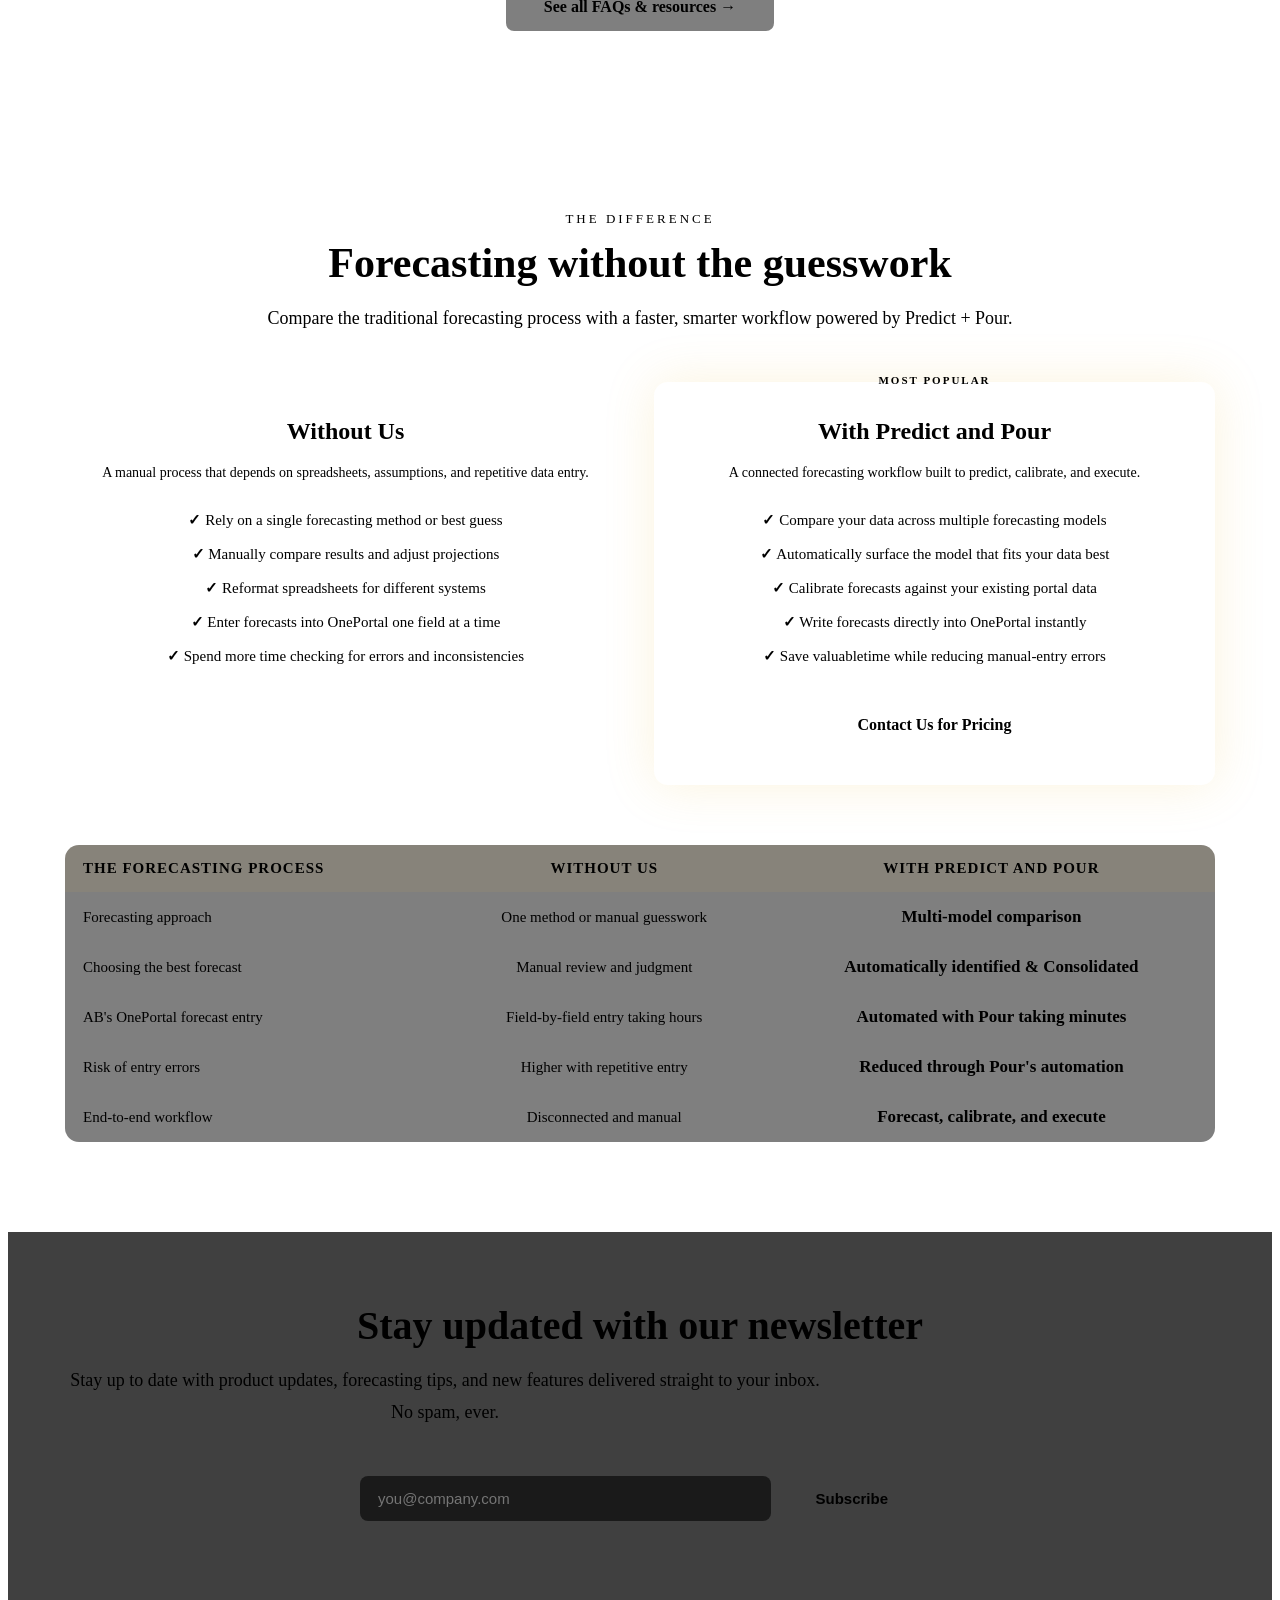
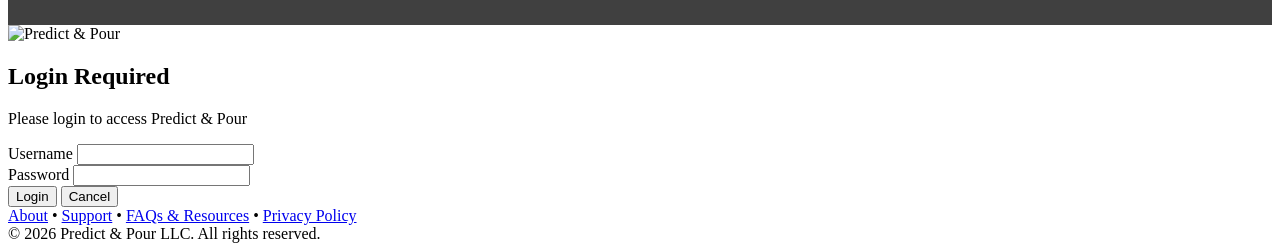
==== commit 717b021d: "Update hero section image size and improve pricing comparison descriptions for clarity" ====
--- a/static/index.html
+++ b/static/index.html
@@ -124,7 +124,7 @@
             max-width: 950px;
             padding: 70px 24px;
         }
-        .pp-hero-content img { width: 130px; margin-bottom: 18px; filter: drop-shadow(0 4px 16px rgba(0,0,0,0.6)); }
+        .pp-hero-content img { width: 200px; margin-bottom: 18px; filter: drop-shadow(0 4px 16px rgba(0,0,0,0.6)); }
         .pp-hero h1 {
             font-size: clamp(34px, 5.5vw, 60px);
             line-height: 1.15;
@@ -819,7 +819,7 @@
 
     <div class="pricing-cards">
         <div class="price-card reveal">
-            <h3>Without Predict + Pour</h3>
+            <h3>Without Us</h3>
             <p class="tagline">A manual process that depends on spreadsheets, assumptions, and repetitive data entry.</p>
             <ul>
                 <li>Rely on a single forecasting method or best guess</li>
@@ -831,14 +831,14 @@
         </div>
 
         <div class="price-card featured reveal">
-            <h3>With Predict + Pour</h3>
+            <h3>With Predict and Pour</h3>
             <p class="tagline">A connected forecasting workflow built to predict, calibrate, and execute.</p>
             <ul>
                 <li>Compare your data across multiple forecasting models</li>
                 <li>Automatically surface the model that fits your data best</li>
                 <li>Calibrate forecasts against your existing portal data</li>
-                <li>Write forecasts directly into OnePortal</li>
-                <li>Save time while reducing manual-entry errors</li>
+                <li>Write forecasts directly into OnePortal instantly</li>
+                <li>Save valuabletime while reducing manual-entry errors</li>
             </ul>
             <a href="mailto:aaron@predictandpour.com?subject=Predict%20%2B%20Pour%20Pricing%20Inquiry"
                class="pp-btn pp-btn-gold">
@@ -853,50 +853,35 @@
                 <tr>
                     <th>The forecasting process</th>
                     <th>Without Us</th>
-                    <th>With Predict + Pour</th>
+                    <th>With Predict and Pour</th>
                 </tr>
             </thead>
             <tbody>
                 <tr>
                     <td>Forecasting approach</td>
-                    <td class="no">One method or manual selection</td>
+                    <td class="no">One method or manual guesswork</td>
                     <td class="yes">Multi-model comparison</td>
                 </tr>
                 <tr>
                     <td>Choosing the best forecast</td>
                     <td class="no">Manual review and judgment</td>
-                    <td class="yes">Automatically identified</td>
+                    <td class="yes">Automatically identified & Consolidated</td>
                 </tr>
                 <tr>
-                    <td>Excel and CSV processing</td>
-                    <td class="no">Manual cleanup and formatting</td>
-                    <td class="yes">Simple upload and export</td>
-                </tr>
-                <tr>
-                    <td>Forecast calibration</td>
-                    <td class="no">Manual adjustments</td>
-                    <td class="yes">Smart calibration</td>
-                </tr>
-                <tr>
-                    <td>OnePortal forecast entry</td>
-                    <td class="no">Field-by-field entry</td>
-                    <td class="yes">Automated with Pour</td>
+                    <td>AB's OnePortal forecast entry</td>
+                    <td class="no">Field-by-field entry taking hours</td>
+                    <td class="yes">Automated with Pour taking minutes</td>
                 </tr>
                 <tr>
                     <td>Risk of entry errors</td>
                     <td class="no">Higher with repetitive entry</td>
-                    <td class="yes">Reduced through automation</td>
+                    <td class="yes">Reduced through Pour's automation</td>
                 </tr>
                 <tr>
                     <td>End-to-end workflow</td>
                     <td class="no">Disconnected and manual</td>
                     <td class="yes">Forecast, calibrate, and execute</td>
                 </tr>
-                <tr>
-                    <td>Setup and support</td>
-                    <td class="no">Self-managed</td>
-                    <td class="yes">Personalized onboarding and support</td>
-                </tr>
             </tbody>
         </table>
     </div>
@@ -907,7 +892,7 @@
         <section class="pp-section" id="newsletter">
             <h2 class="reveal">Stay updated with our newsletter</h2>
             <p class="pp-section-lead reveal" style="text-align:center;">
-                Product updates, forecasting tips, and new features — straight to your inbox. No spam, ever.
+                Stay up to date with product updates, forecasting tips, and new features delivered straight to your inbox. No spam, ever.
             </p>
             <form class="newsletter-form reveal" id="newsletterForm">
                 <input type="email" id="newsletterEmail" placeholder="you@company.com" required autocomplete="email" aria-label="Email address">
@@ -1096,23 +1081,23 @@
                 el.textContent = word.slice(0, charIdx);
                 if (charIdx >= word.length) {
                     deleting = true;
-                    setTimeout(tick, 2000);
+                    setTimeout(tick, 900);
                     return;
                 }
-                setTimeout(tick, 110);
+                setTimeout(tick, 55);
             } else {
                 charIdx--;
                 el.textContent = word.slice(0, charIdx);
                 if (charIdx <= 0) {
                     deleting = false;
                     wordIdx = (wordIdx + 1) % words.length;
-                    setTimeout(tick, 350);
+                    setTimeout(tick, 180);
                     return;
                 }
-                setTimeout(tick, 55);
+                setTimeout(tick, 28);
             }
         }
-        setTimeout(tick, 1800);
+        setTimeout(tick, 900);
     })();
 
     // ============================================
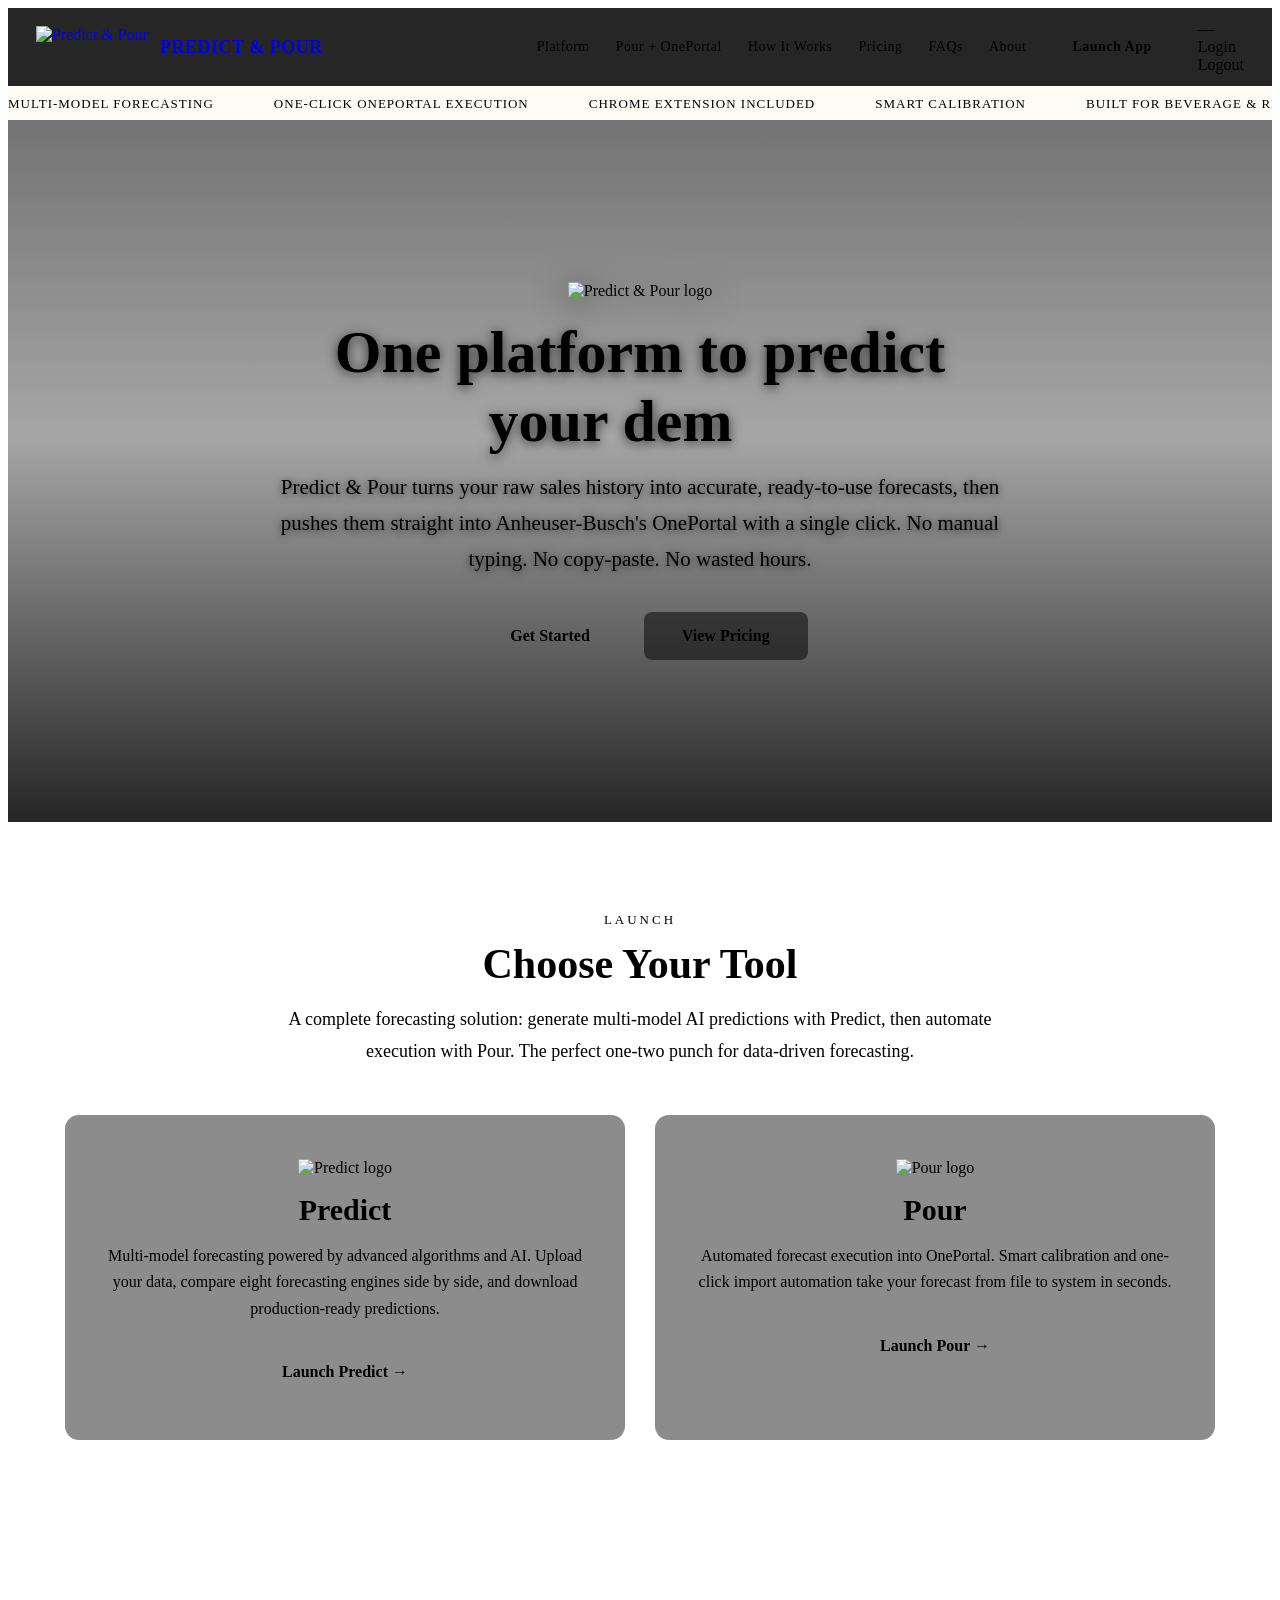
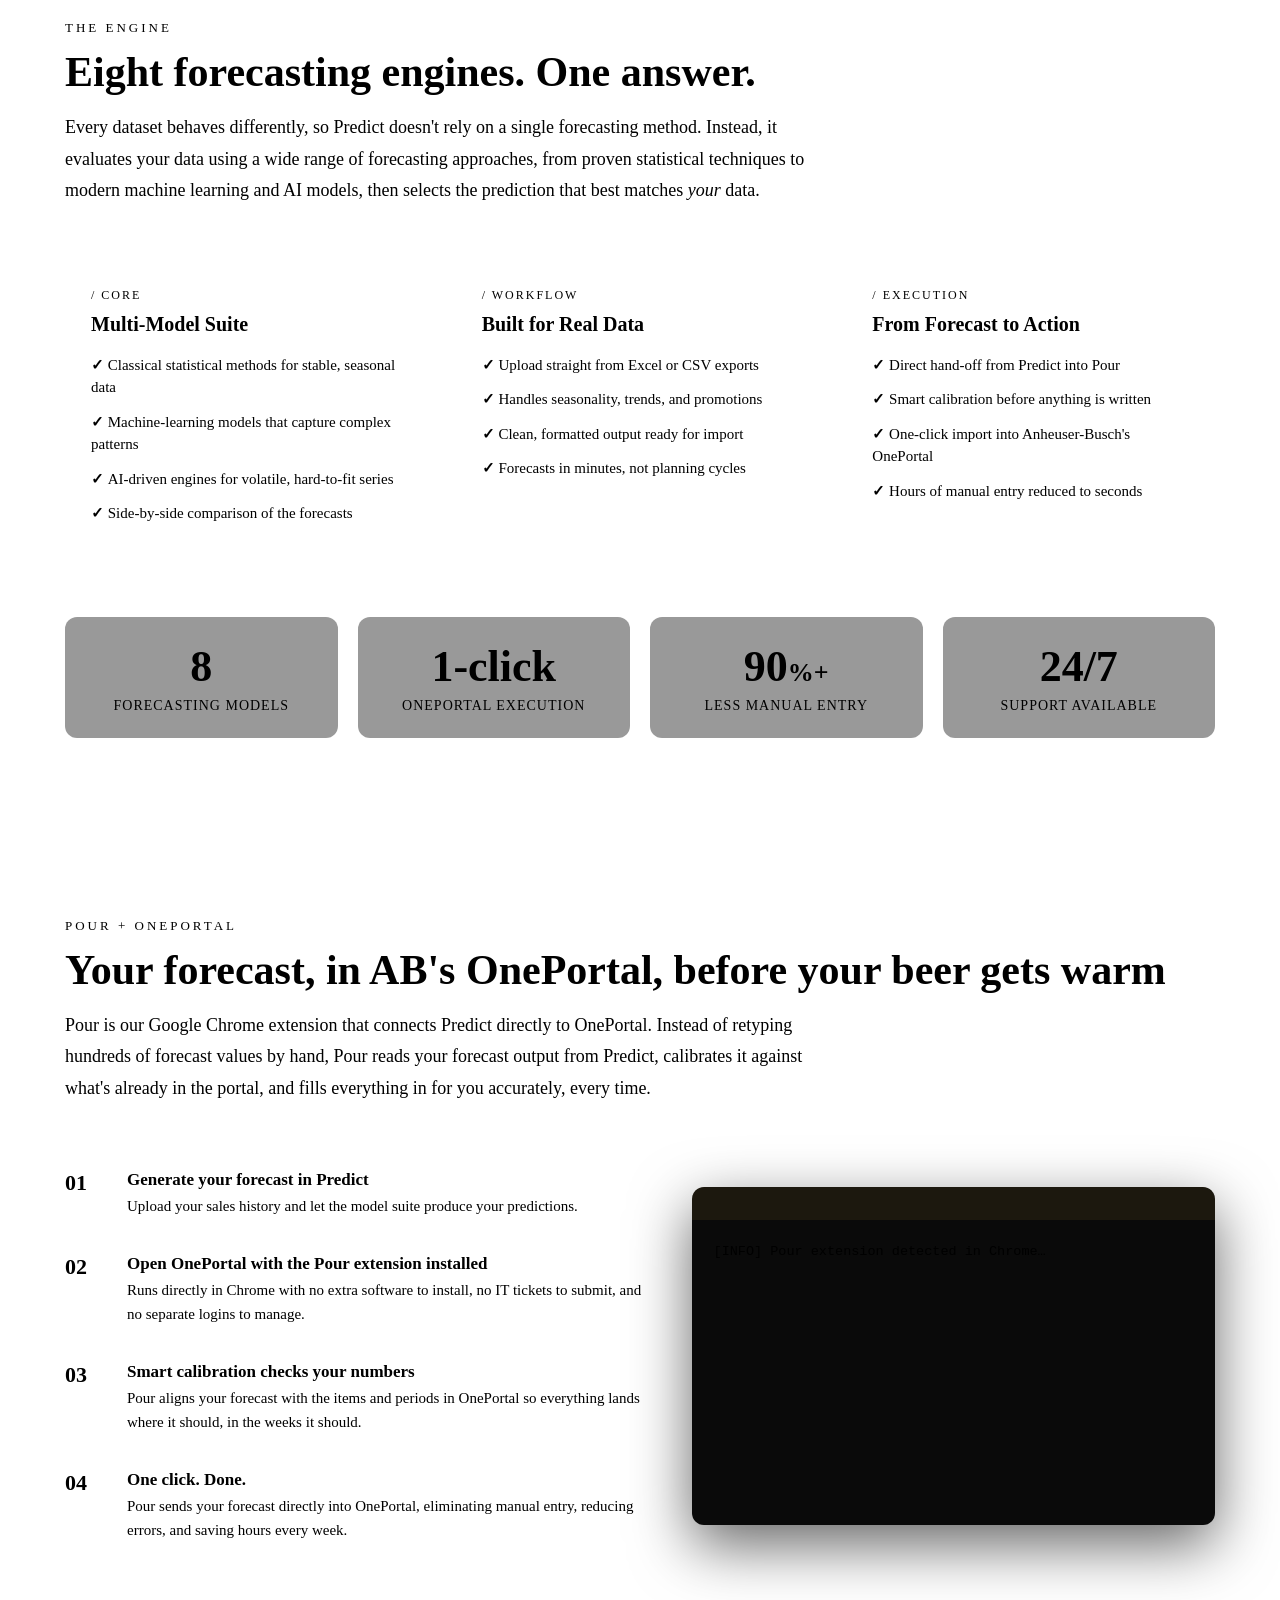
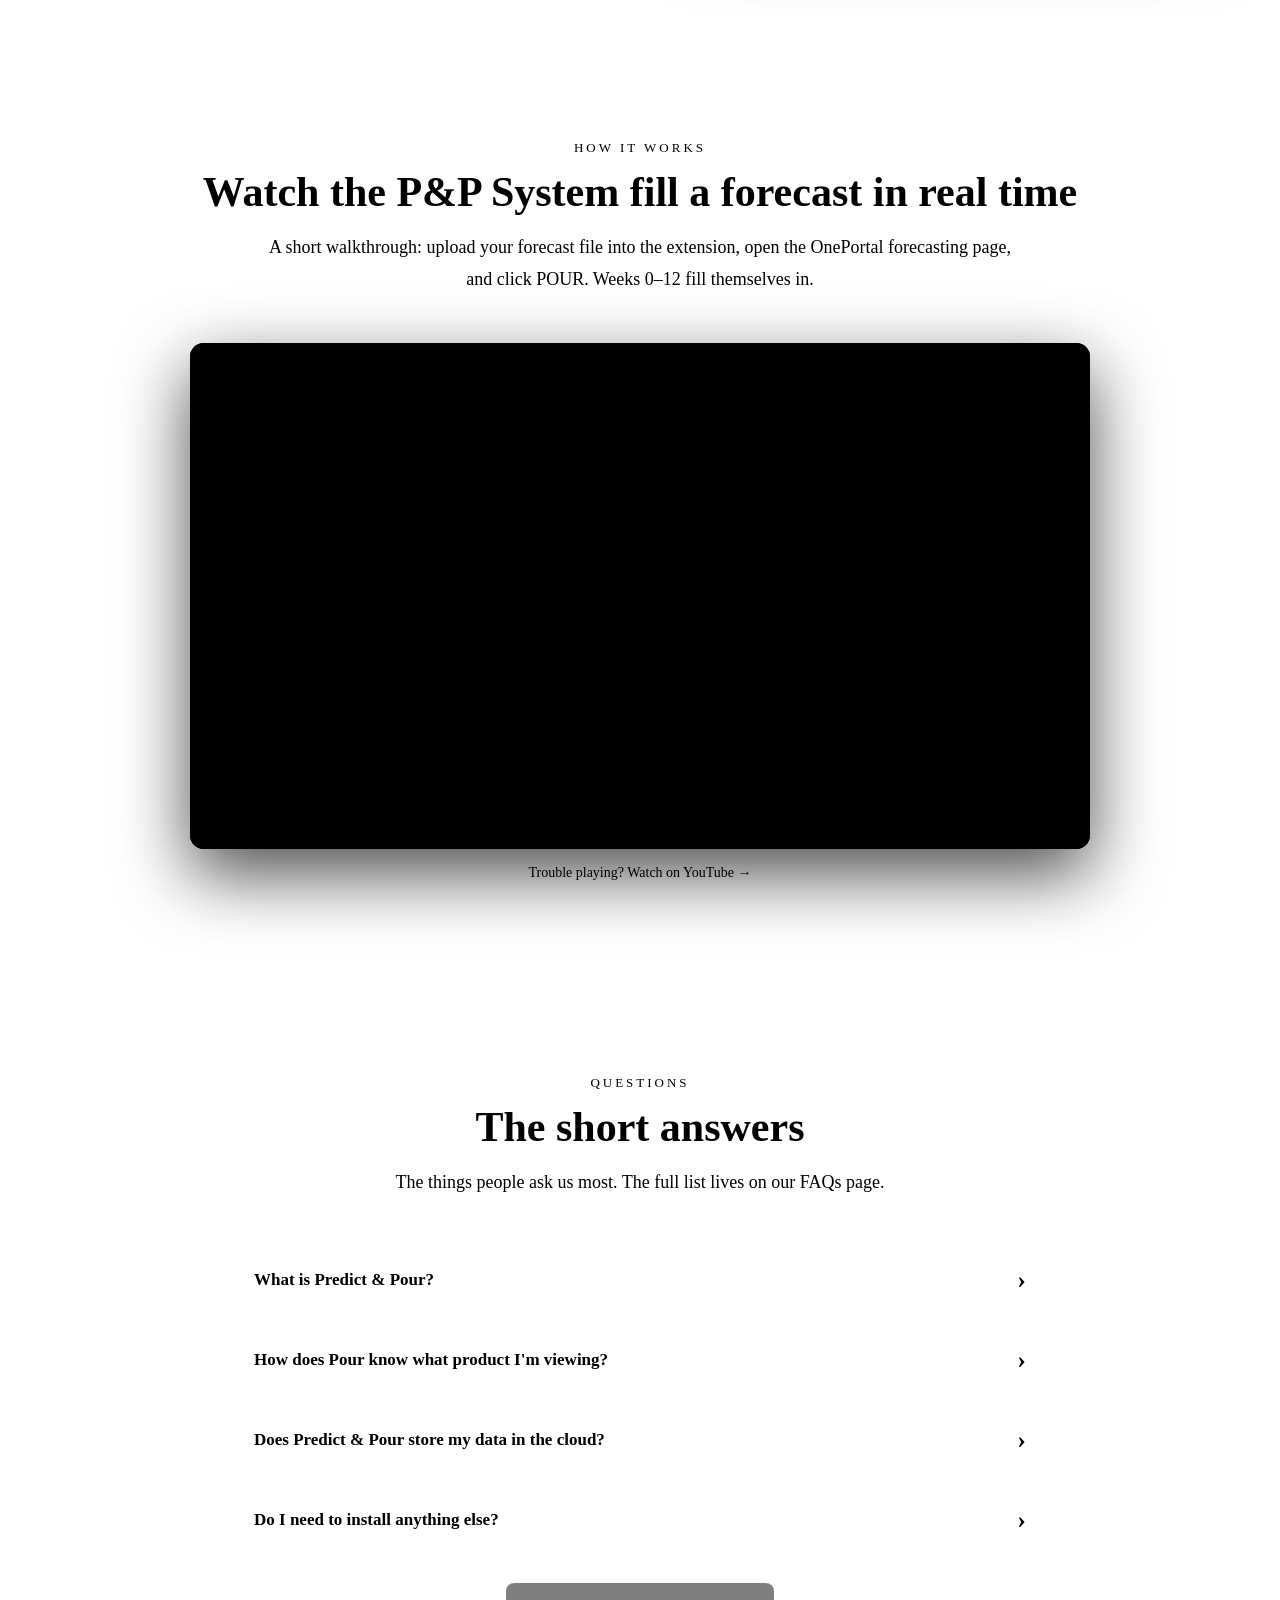
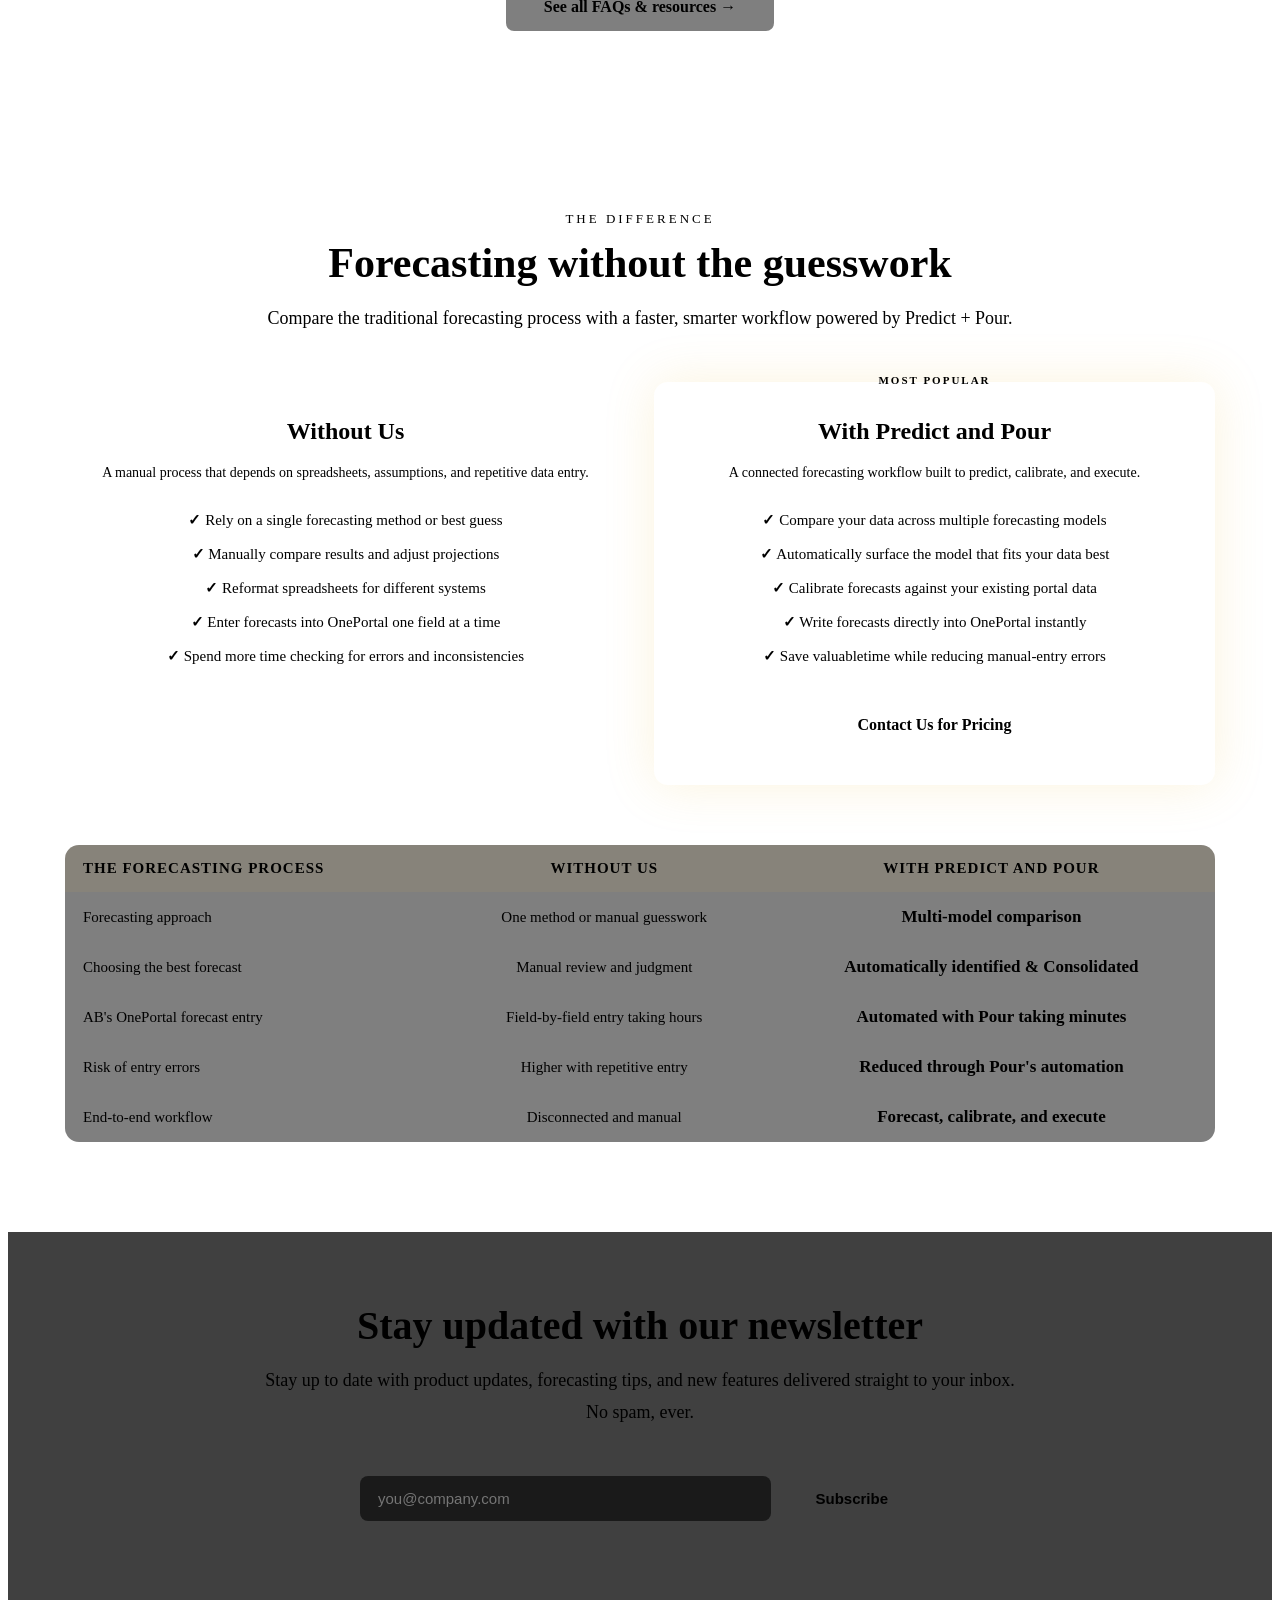
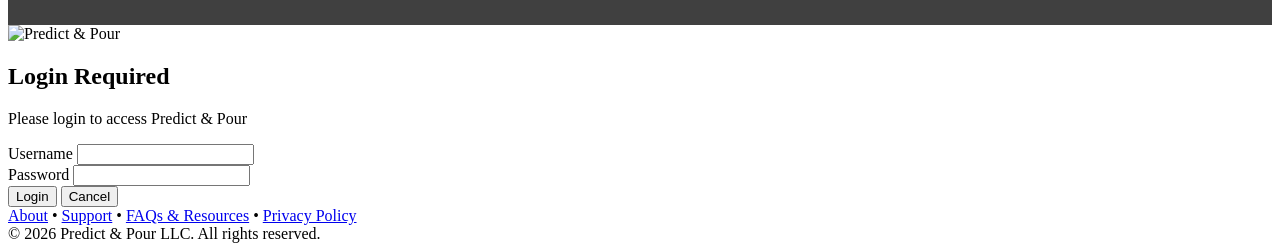
==== commit c4ca2821: "Update newsletter section styling for improved alignment" ====
--- a/static/index.html
+++ b/static/index.html
@@ -891,7 +891,7 @@
     <div class="cta-banner">
         <section class="pp-section" id="newsletter">
             <h2 class="reveal">Stay updated with our newsletter</h2>
-            <p class="pp-section-lead reveal" style="text-align:center;">
+            <p class="pp-section-lead reveal" style="text-align:center; margin-left:auto; margin-right:auto;">
                 Stay up to date with product updates, forecasting tips, and new features delivered straight to your inbox. No spam, ever.
             </p>
             <form class="newsletter-form reveal" id="newsletterForm">
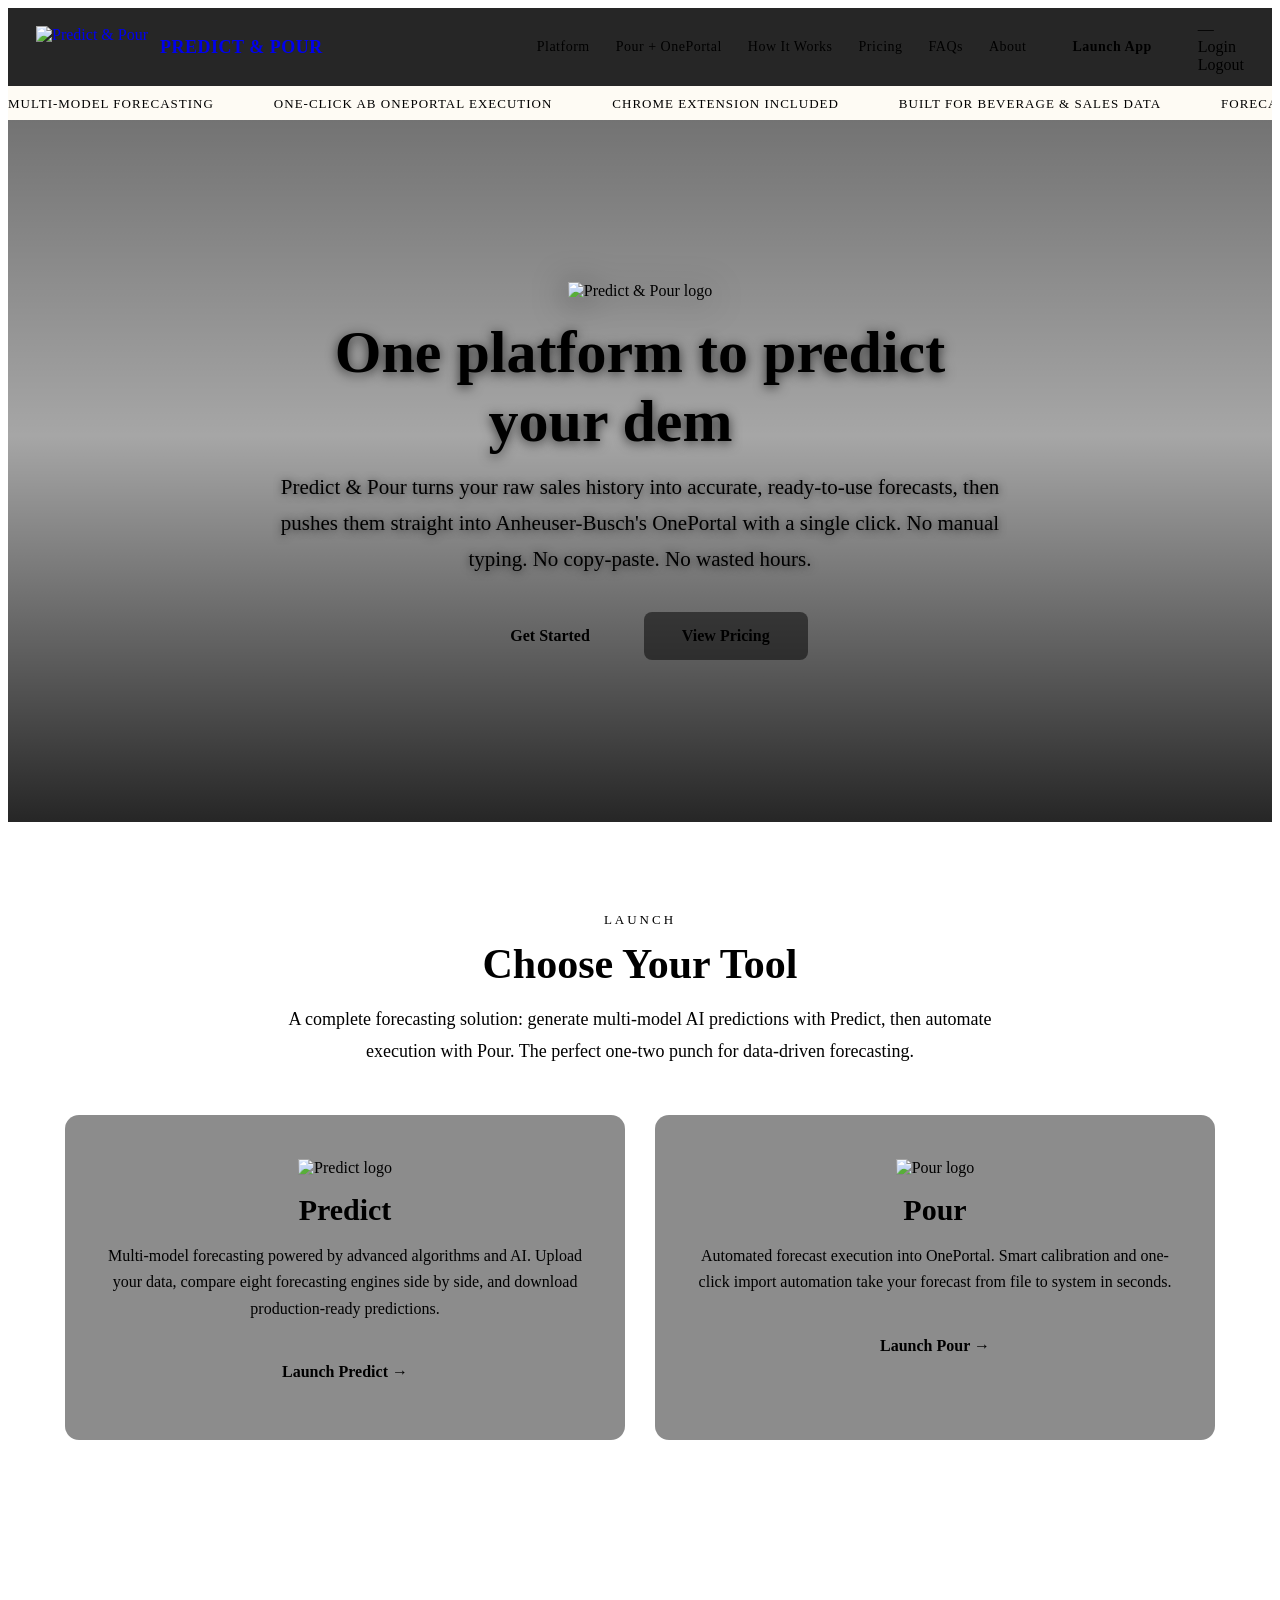
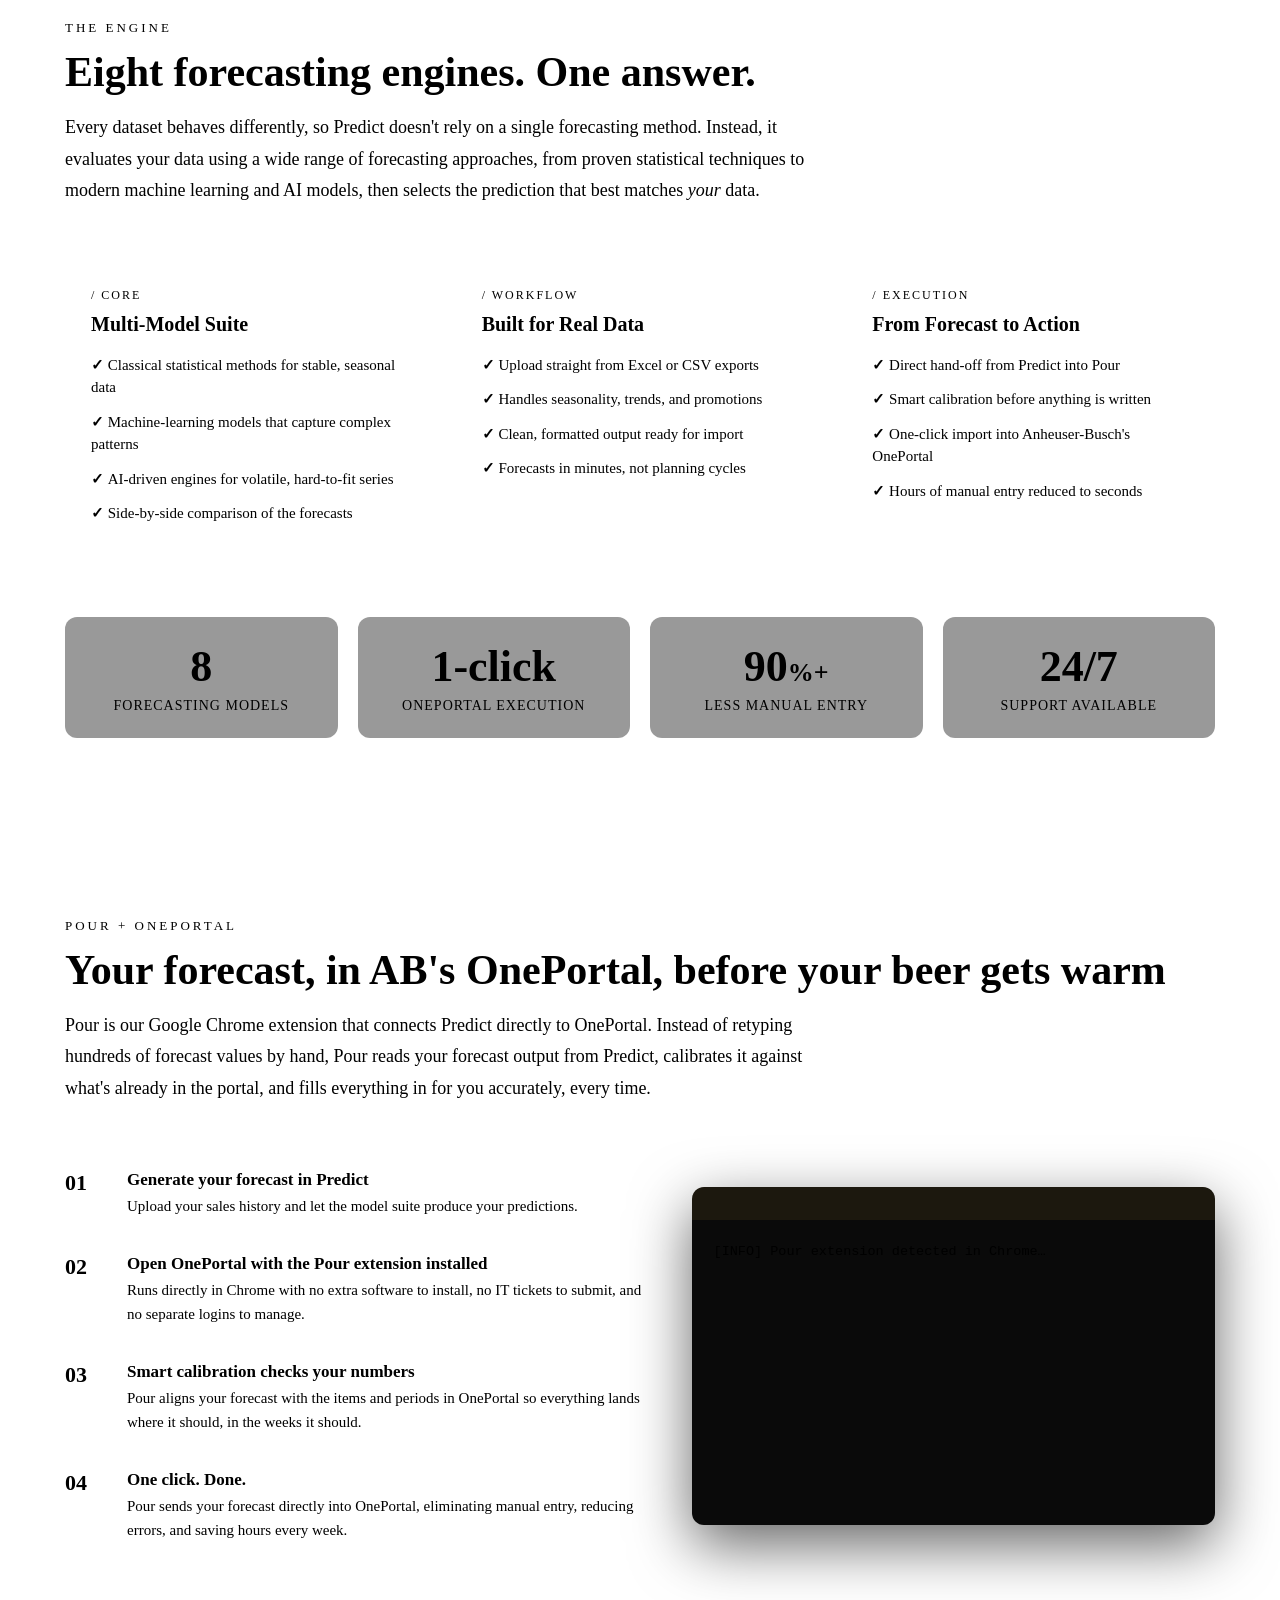
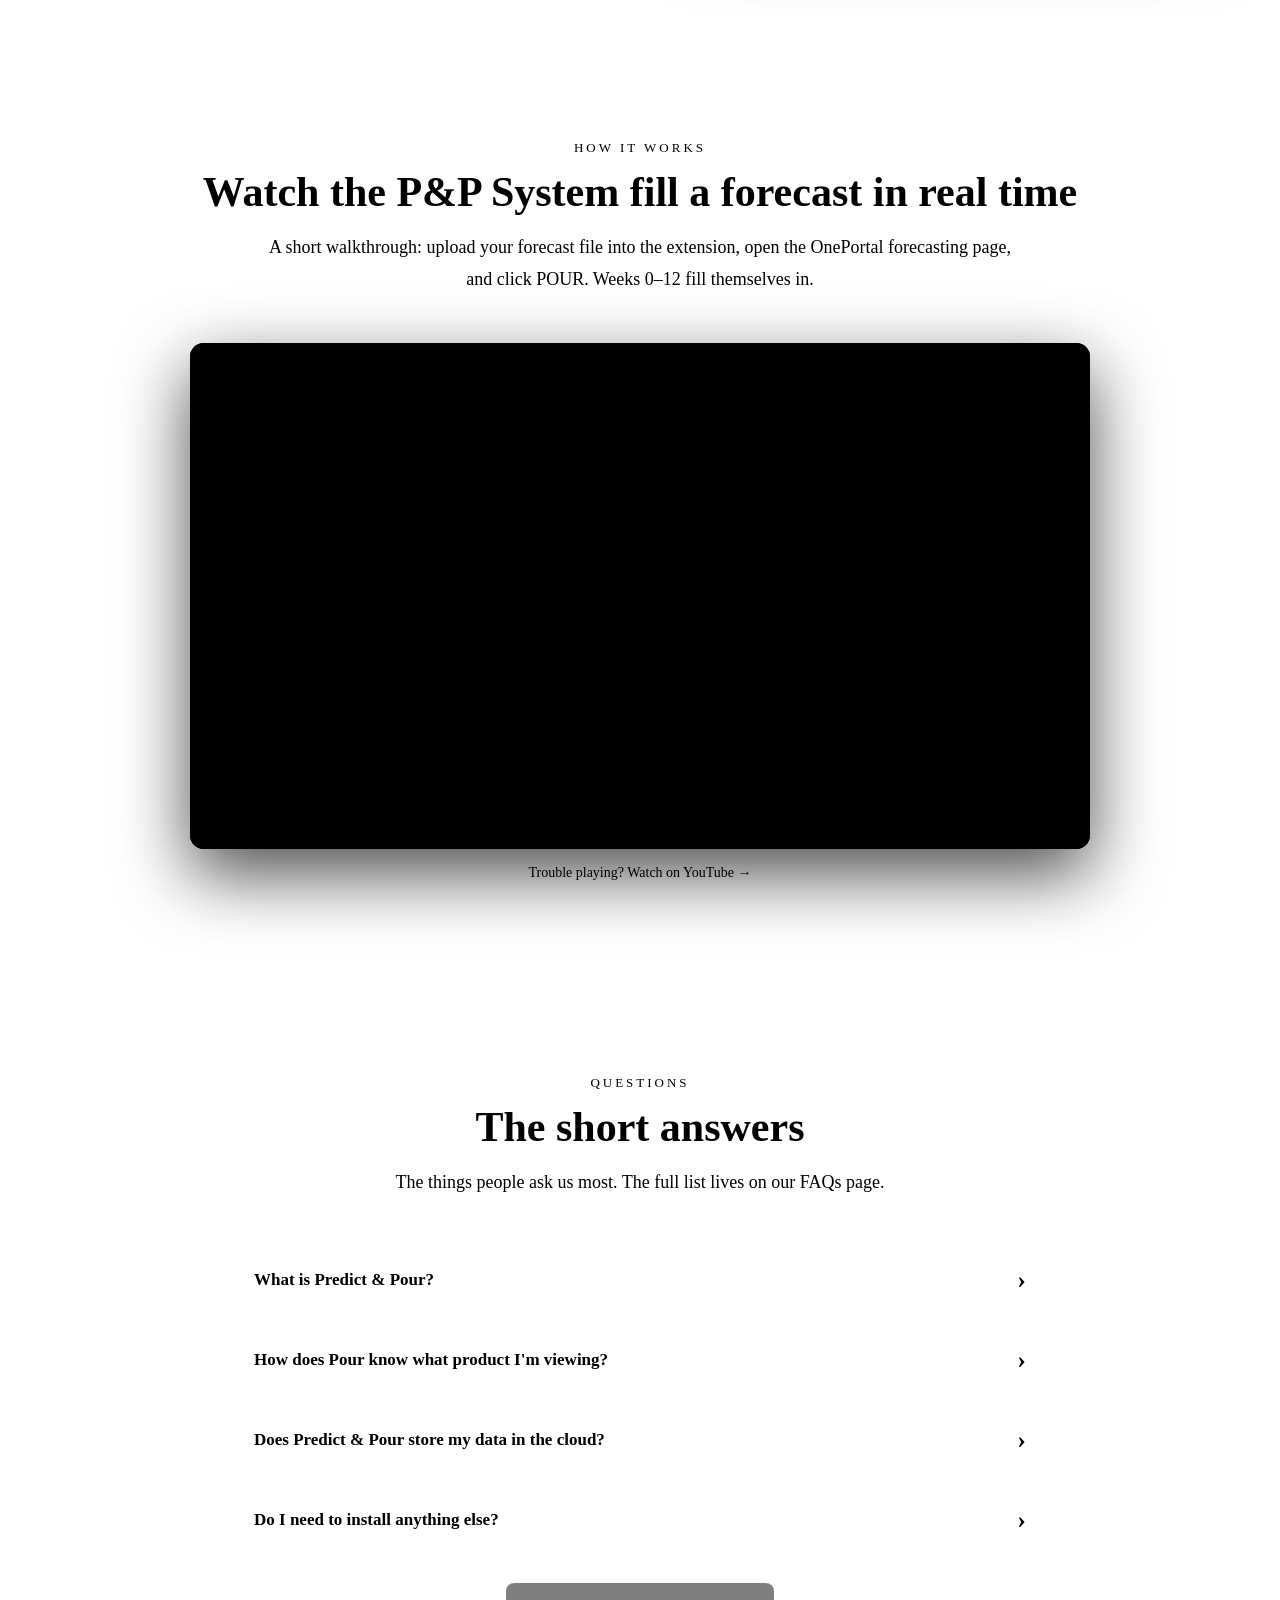
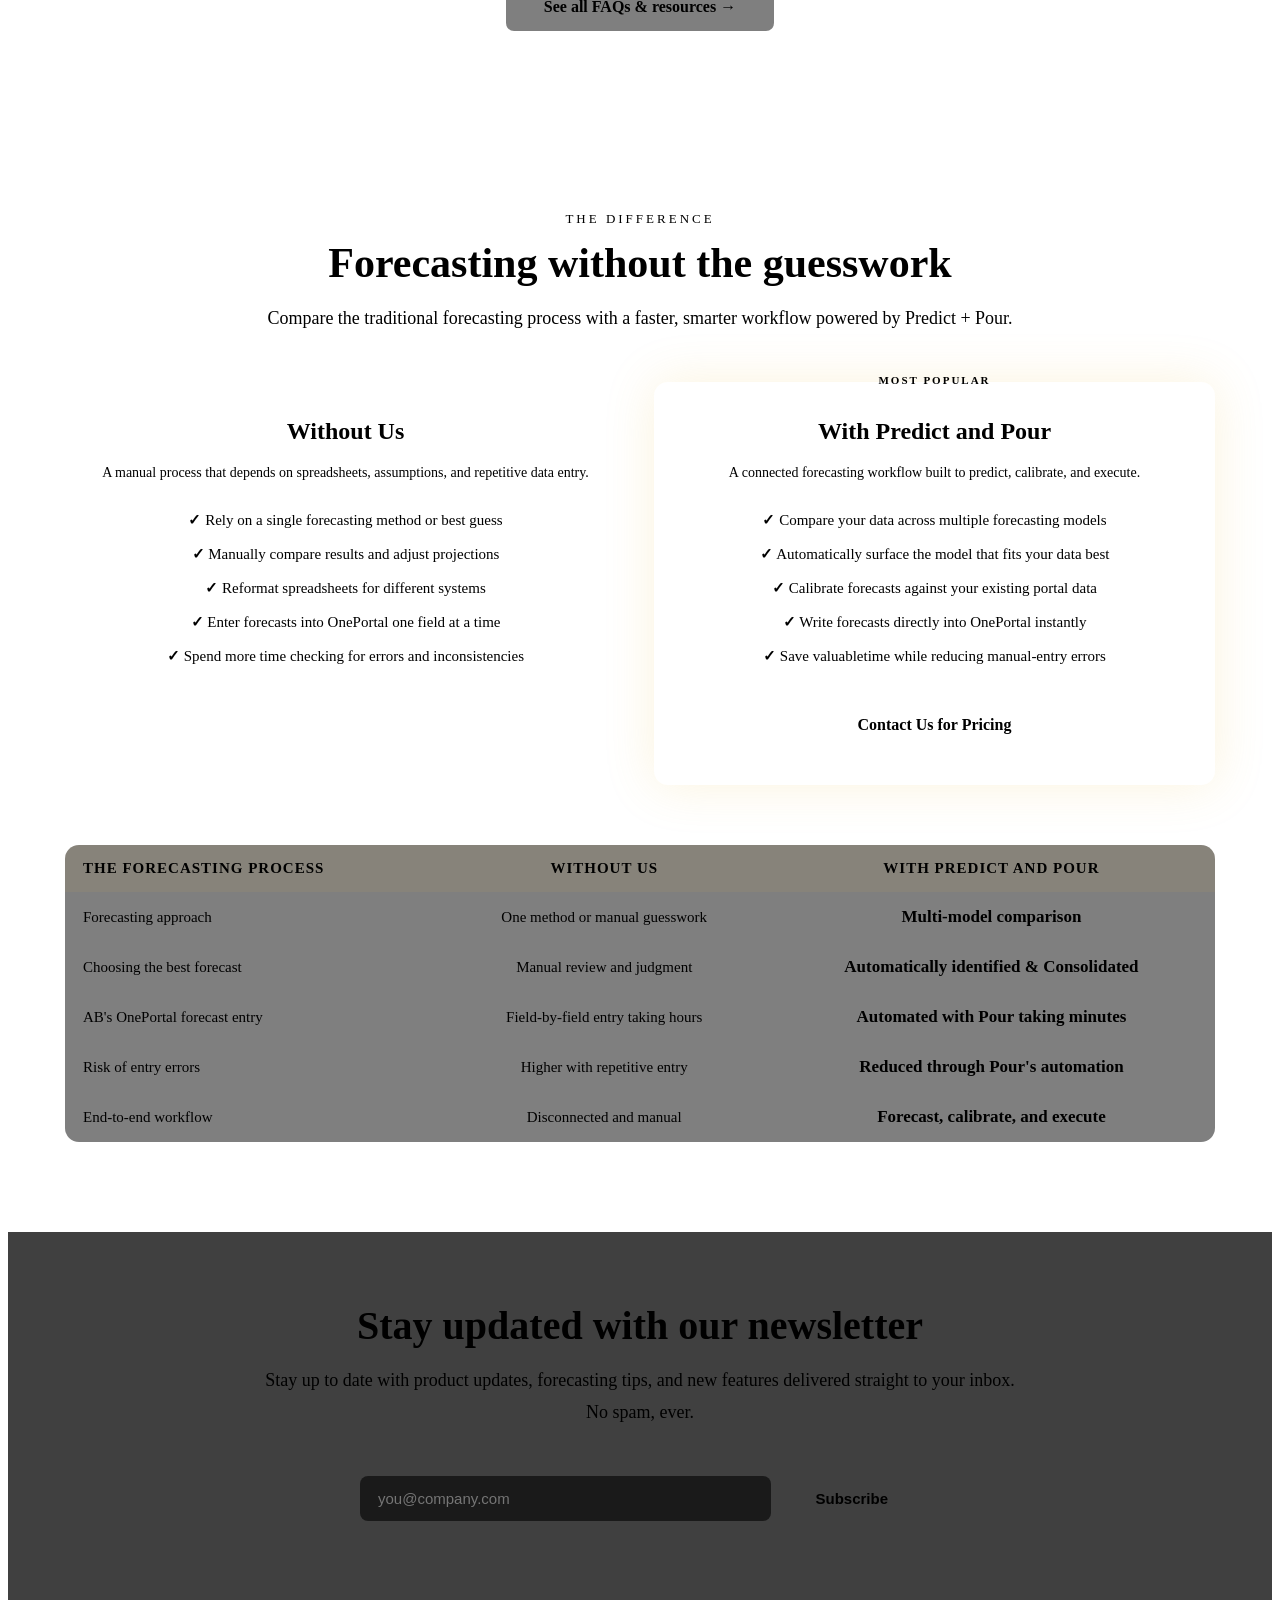
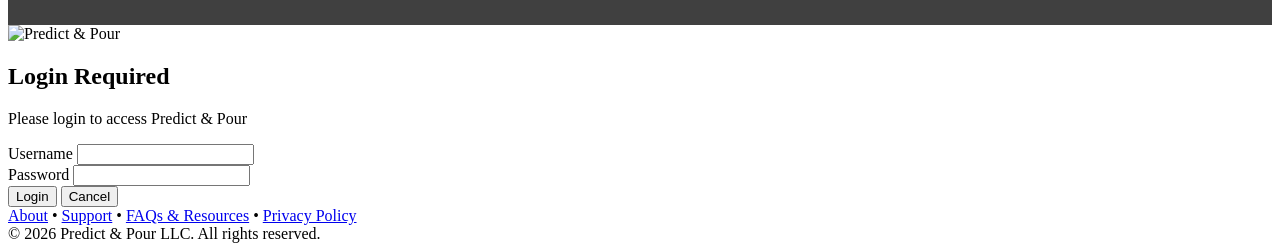
==== commit 4f5dabd4: "Update ticker text for clarity and relevance in forecasting features" ====
--- a/static/index.html
+++ b/static/index.html
@@ -599,7 +599,7 @@
     <!-- TICKER -->
     <div class="pp-ticker" aria-hidden="true">
         <div class="pp-ticker-track" id="tickerTrack">
-            <span>Multi-model forecasting</span><span>One-click OnePortal execution</span><span>Chrome extension included</span><span>Smart calibration</span><span>Built for beverage &amp; retail data</span><span>Forecast smarter. Pour faster.</span>
+            <span>Multi-model forecasting</span><span>One-click AB OnePortal execution</span><span>Chrome extension included</span><span>Built for beverage &amp; sales data</span><span>Forecast smarter. Pour faster.</span>
         </div>
     </div>
 
